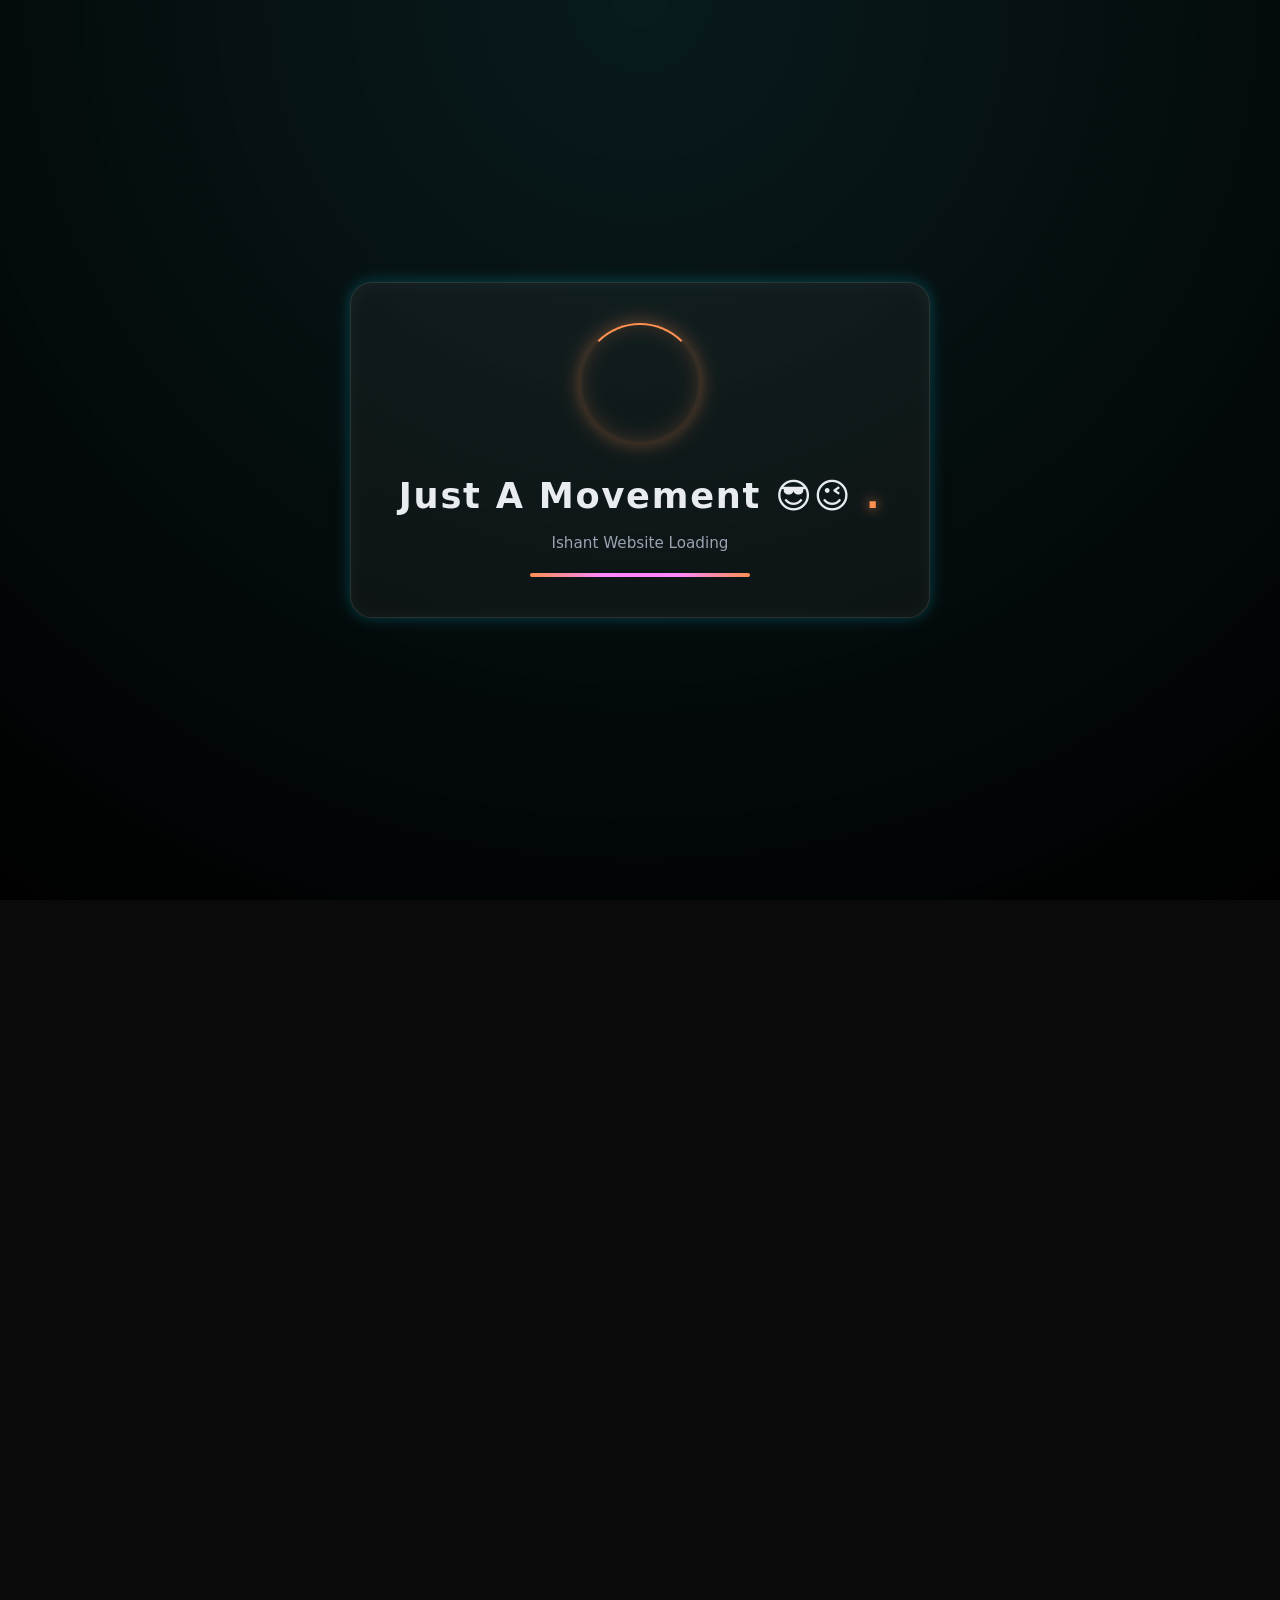
==== index.html @ 1fc97f9f "resume update" ====
<!doctype html>
<html lang="en">

<head>
  <link rel="preload" href="IMG_20250906_203716.webp" as="image">
  <link rel="preconnect" href="https://fonts.googleapis.com">
  <link rel="preconnect" href="https://cdnjs.cloudflare.com">
  <meta name="description"
    content="Ishant Kohli - Creative Web Developer | Portfolio Website showcasing projects, skills, and journey in modern web development.">
  <meta charset="utf-8" />
  <meta name="viewport" content="width=device-width, initial-scale=1" />
  <title>Ishant Website</title>
  <link rel="preload" href="style2.css" as="style">
  <link rel="stylesheet" href="style2.css" />
  <link rel="stylesheet" href="https://cdnjs.cloudflare.com/ajax/libs/font-awesome/6.5.0/css/all.min.css">
  <link rel="prefetch" href="Projects/projectpage.html">
</head>

<body class="loading">
  <!-- LOADER OVERLAY -->
  <div id="page-loader">
    <div id="loader">
      <div class="neon-ring"></div>
      <h1 class="logo"> Just A Movement 😎😉 <span>.</span>
      </h1>
      <p class="status">Ishant Website Loading</p>

      <div class="progress-bar">
        <span></span>
      </div>
    </div>
  </div>

  <header class="site-header">
    <div class="container header-inner">
      <a href="index.html" class="brand">Ishant Kohli</a>

      <div class="header-right">
        <nav class="nav" id="primaryNav">
          <a href="#home" class="active">Home</a>
          <a href="About/about.html">About</a>
          <a href="404 Page/404 Codes/index.html">Skills</a>
          <a href="Projects/projectpage.html">Projects</a>
          <a href="Timeline/timeline.html">Journey</a>
          <a href="Contact/contact.html">Contact</a>
        </nav>

        <div class="nav-divider"></div>

        <button class="theme-toggle" id="themeToggle" aria-label="Toggle dark mode">
          <span class="theme-icon">🌙</span>
        </button>
        <button class="menu-toggle" aria-controls="primaryNav" aria-expanded="false">
          <span>Menu</span>
        </button>
      </div>
    </div>
  </header>
  <main id="home">
    <!-- Meri Photo -->
    <section class="hero container">
      <div class="hero-grid">
        <div class="hero-left reveal">
          <h1>Hi, I'm <span class="accent">Ishant Kohli</span></h1>
          <p class="roles">Web Developer | Programmer | BCA(H) Student</p>
          <!--Button Color with neon effects-->
          <div class="cta-row">
            <a href="Projects/projectpage.html" class="btn neon neon-pink">View Projects</a>
            <a href="Ishant Kohli ResumeCV.pdf" class="btn neon neon-pink">My Resume</a>
            <a href="https://www.linkedin.com/in/ishant-kohli-292485381/" class="btn outline">Linkedin</a>
          </div>
        </div>
        <!-- My Pic-->
        <div class="hero-right reveal">
          <img src="ishu.png" width="600" height="700" loading="eager" decoding="async" alt="Portrait of Ishant Kohli">
        </div>
      </div>
    </section>
    <!-- About -->
    <section id="about" class="section container reveal">
      <h2>About Me</h2>
      <p>
        Hi, My Name is Ishant Kohli im A creative web developer who designs with
        rhythm and codes with intention focused on performance,
        accessibility, and modern aesthetics. I am currently pursuing BCA(H) from Trinity Institute of Professional
        Studies, Delhi.
        I love to create beautiful, functional, and user-friendly websites Using HTML, CSS, JavaScript, and AI.
      </p>
    </section>
    <!-- Fav Songs Section -->
    <section id="music" class="container music-wrap">
      <h3 class="music-title">My Favorite songs</h3>

      <!-- scrollable wrapper -->
      <div class="music-scroll">
        <div class="music-card">
          <iframe style="border-radius:12px"
            src="https://open.spotify.com/embed/track/6rppebTokeunPoM3bSz19c?utm_source=generator&theme=0" width="100%"
            height="152" frameborder="0"
            allow="autoplay; clipboard-write; encrypted-media; fullscreen; picture-in-picture" loading="lazy"
            title="Spotify: VOCA NA MIRA">
          </iframe>
        </div>

        <div class="music-card">
          <iframe style="border-radius:12px"
            src="https://open.spotify.com/embed/track/37CaSYZIi8GMTtkvfP2nut?utm_source=generator&theme=0" width="100%"
            height="152" frameborder="0"
            allow="autoplay; clipboard-write; encrypted-media; fullscreen; picture-in-picture" loading="lazy"
            title="Spotify: Sao Paulo(feat. Anitta)">
          </iframe>
        </div>

        <div class="music-card">
          <iframe style="border-radius:12px"
            src="https://open.spotify.com/embed/track/4nFYEl5adm08DcnNala2fc?utm_source=generator&theme=0" width="100%"
            height="152" frameborder="0"
            allow="autoplay; clipboard-write; encrypted-media; fullscreen; picture-in-picture" loading="lazy"
            title="Spotify: TE CONOCI">
          </iframe>
        </div>

        <div class="music-card">
          <iframe style="border-radius:12px"
            src="https://open.spotify.com/embed/track/0orvncykYQy4mPnIAdhhKM?utm_source=generator&theme=0" width="100%"
            height="152" frameborder="0"
            allow="autoplay; clipboard-write; encrypted-media; fullscreen; picture-in-picture" loading="lazy"
            title="Spotify: La Curiosidad">
          </iframe>
        </div>
      </div>
    </section>

    <section id="projects" class="section container">
      <h2 class="reveal">Main Links</h2>

      <div class="cards">
        <article class="card reveal">
          <h3>Projects Page</h3>
          <p>A personal website to showcase skills and projects.</p>
          <a class="btn neon neon-green small" href="Projects/projectpage.html">Open</a>
        </article>

        <article class="card reveal">
          <h3>My Social Media Platform</h3>
          <p>A collection of all my social media profiles.</p>
          <a class="btn neon neon-blue small" href="Media/media.html">Open</a>
        </article>
      </div>
    </section>
    <form id="contactForm" action="https://api.web3forms.com/submit" method="POST">

      <input type="hidden" name="access_key" value="ae3db375-a739-4ac1-a28b-db45849765ae">

      <input type="checkbox" name="botcheck" class="hidden" style="display: none;">

      <div class="grid">
        <label>
          <span>Your Name</span>
          <input type="text" name="name" required>
        </label>
        <label>
          <span>Your Email</span>
          <input type="email" name="email" required>
        </label>
        <label>
          <span>Phone Number</span>
          <input type="tel" name="phone" required>
        </label>
      </div>
      <label class="block">
        <span>Your Message</span>
        <textarea name="message" required></textarea>
      </label>
      <button type="submit" class="btn neon neon-green">Send</button>
    </form>
    <div class="contact-quick-wrap reveal">
      <p class="contact-quick-text" style="text-align: center;">
        <strong>Press This Button To Simply Contact Me On WhatsApp Or just Mail Me.</strong>
      </p>
      <div style="text-align: center;">
        <a href="Contact/contact.html" class="btn neon neon-green contact-quick-btn">
          Open Contact Page
        </a>
      </div>
    </div>
  </main>
  <footer class="site-footer">
    <div class="container footer-inner">
      <small>© 2025 Ishant Kohli</small> <br>
    </div>
  </footer>
  <script defer src="script2.js"></script>
  <button class="scroll-top" id="scrollTopBtn" aria-label="Scroll to top">↑</button>
</body>

</html>
---- style2.css ----
/* container that scrolls only the songs */
.music-scroll {
  max-height: 420px;      
  overflow-y: auto;       
  padding-right: 4px;     
}


.music-card {
  margin-bottom: 12px;
}

.music-scroll::-webkit-scrollbar {
  width: 6px;
}
.music-scroll::-webkit-scrollbar-track {
  background: var(--card);
}
.music-scroll::-webkit-scrollbar-thumb {
  background: var(--muted);
  border-radius: 3px;
}
.music-scroll::-webkit-scrollbar-thumb:hover {
  background: var(--text);
}

:root.light-theme{
  --bg:#757575;
  --panel:#757575;
  --text:#121316;
  --muted:#3d434d;
  --card:#757575;
  --border:rgba(0,0,0,.15);
  --glass-bg: linear-gradient(135deg, rgba(255, 255, 255, 0.6), rgba(255, 255, 255, 0.2));
  --glass-border: rgba(255, 255, 255, 0.5);
  --glass-shadow: rgba(0, 0, 0, 0.08);
}


:root{
  --bg:#0a0a0a;        
  --panel:#121316;    
  --text:#e8ecf1;
  --muted:#9aa3b2;
  --accent:#ff6b6b;    
  --card:#16181d;
  --border:rgba(255,255,255,.08);
  --glass-bg: linear-gradient(135deg, rgba(255, 255, 255, 0.15), rgba(255, 255, 255, 0.02));
  --glass-border: rgba(255, 255, 255, 0.15);
  --glass-shadow: rgba(0, 0, 0, 0.3);

  --neon-pink:#ff3cac;
  --neon-green:#39ff14;
  --neon-blue:#00e7ff;

  --container:1100px;
}

*{box-sizing:border-box}
body{
  margin:0;
  min-height:100vh;
  background:var(--bg);       /* keep your site bg variable */
  color:var(--text);
  font-family:Inter,system-ui,Segoe UI,Roboto,Arial,sans-serif;
  line-height:1.55;
}

img{max-width:100%; display:block}
.container {
  max-width: 100% !important;
  margin-inline: auto;
  padding-inline: clamp(16px,3vw,32px)
}
.section{padding-block:64px}
h1,h2,h3{margin:0 0 10px}
p{margin:0 0 14px; color:var(--muted)}

.site-header{
  position:sticky; top:20px; z-index:20;
  width: max-content;
  max-width: calc(100% - 32px);
  margin: 20px auto;
  border-radius: 50px;
  background: var(--glass-bg);
  backdrop-filter: blur(20px) saturate(200%);
  -webkit-backdrop-filter: blur(20px) saturate(200%);
  border: 1px solid var(--glass-border);
  box-shadow: 0 8px 32px var(--glass-shadow), inset 0 1px 2px rgba(255, 255, 255, 0.1);
  transition: background 0.3s ease, border 0.3s ease, box-shadow 0.3s ease;
}

.header-inner{height:60px; display:flex; align-items:center; justify-content:space-between; gap: 32px; padding: 0 16px;}
.brand{font-weight:800; color:var(--text); text-decoration:none; margin-left: 8px;}
.nav {display:flex; gap:12px; align-items:center}
.nav a{color:var(--text); text-decoration:none; opacity:.8; font-weight: 500; font-size: 0.95rem; transition: all 0.2s; padding: 8px 16px; border-radius: 50px;}
.nav a:hover{opacity:1; background: rgba(255,255,255,0.05);}
.nav a.active {
  background: var(--glass-bg);
  box-shadow: 0 4px 12px var(--glass-shadow), inset 0 1px 1px rgba(255,255,255,0.1);
  border: 1px solid var(--glass-border);
  opacity: 1;
  font-weight: 600;
}

.nav-divider {
  width: 1px;
  height: 24px;
  background: var(--glass-border);
  margin: 0 4px;
}

.header-right {
  display: flex;
  align-items: center;
  gap: 16px;
}

.menu-toggle{display:none}
@media (max-width:900px){
  .menu-toggle{display:inline-flex; align-items:center; gap:8px}
  .nav{position:absolute; right:16px; top:64px; background:var(--panel);
    border:1px solid var(--border); border-radius:12px; padding:12px;
    display:flex; flex-direction:column; gap:10px; min-width:180px}
  .nav[hidden]{display:none}
}

.hero{padding-block:40px}
.hero-grid{
  display:grid; gap:clamp(20px,4vw,48px);
  grid-template-columns: 1.2fr 1fr; align-items:center;
}
.hero-left h1{font-size:clamp(26px,5vw,54px); line-height:1.05}
.accent{color:var(--accent)}
.roles{color:#ff7a59}
.cta-row{display:flex; gap:12px; flex-wrap:wrap}
.hero-right{
  border-radius:14px; overflow:hidden; background:var(--card);
  box-shadow:0 12px 30px rgba(0,0,0,.15), inset 0 1px 0 var(--glass-border);
}
.hero-right img{height:100%; width:100%; object-fit:cover}

@media (max-width:900px){
  .hero-grid{grid-template-columns:1fr}
}

.cards{
  display:grid;
  grid-template-columns: repeat(3, 1fr);
  gap:16px;
}
.card{
  background:var(--card);
  border:1px solid var(--border);
  border-radius:14px;
  padding:16px;
}
@media (max-width:900px){
  .cards{grid-template-columns:1fr}
}

.contact-form{
  background:var(--panel);
  border:1px solid var(--border);
  border-radius:14px;
  padding:16px;
}
.contact-form .grid{
  display:grid; grid-template-columns:1fr 1fr; gap:12px; margin-bottom:12px;
}
.contact-form .block{display:block; margin-bottom:12px}
label span{display:block; font-size:.9rem; color:var(--muted); margin-bottom:6px}
input, textarea{
  width:100%; color:var(--text); background:var(--bg); border:1px solid var(--border);
  border-radius:10px; padding:10px 12px; outline:none;
}
input:focus, textarea:focus{border-color:#2fc1ff; box-shadow:0 0 0 3px rgba(47,193,255,.2)}
@media (max-width:900px){
  .contact-form .grid{grid-template-columns:1fr}
}


.btn{
  display:inline-flex; align-items:center; justify-content:center;
  padding:10px 18px; border-radius:999px; font-weight:600;
  color:var(--bg); background:var(--text); text-decoration:none; border:none; cursor:pointer;
}
.btn.small{padding:8px 14px; font-weight:600}
.btn.outline{color:var(--text); background:transparent; border:1px solid var(--border)}


.neon{
  position:relative;
  display:inline-flex;
  align-items:center;
  justify-content:center;
  padding:10px 18px;
  border-radius:999px;
  font-weight:600;
  text-decoration:none;
  border:2px solid currentColor;
  background:transparent;
  color:rgb(255, 0, 0);
  transition:all .2s ease;
}

.neon:hover{
  background:currentColor;
  background-color:#000000;
  box-shadow:0 0 15px currentColor,
             0 0 15px currentColor;
}

.reveal{opacity:0; transform:translateY(14px); transition:opacity .35s ease, transform .3s ease}
.reveal.show{opacity:1; transform:translateY(0)}
.site-footer{border-top:1px solid var(--border); color:var(--muted); padding:22px 0; margin-top:32px}
.footer-inner{display:flex; justify-content:center}
.nav {
  display:flex;
  gap:24px;
  align-items:center;
}
@media (max-width:900px){
  .menu-toggle{ display:inline-flex; }
  .nav{
    position:absolute;
    right:16px;
    top:64px;
    background:var(--panel);
    border:1px solid var(--border);
    border-radius:12px;
    padding:12px;
    display:flex;
    flex-direction:column;
    gap:10px;
    min-width:180px;
  }

  .nav[hidden]{ display:none; }
}
* {
  margin: 0;
  padding: 0;
  box-sizing: border-box;
}
.theme-toggle{
  border:none;
  background:transparent;
  color:var(--text);
  cursor:pointer;
  font-size:1.1rem;
}
.theme-icon{
  display:inline-block;
  filter:drop-shadow(0 0 6px rgba(255,255,255,.4));
}
.social-floating{
  position:fixed;
  right:18px;
  bottom:90px;
  display:flex;
  flex-direction:column;
  gap:10px;
  z-index:40;
}
.social-floating a{
  width:38px;
  height:38px;
  border-radius:999px;
  display:flex;
  align-items:center;
  justify-content:center;
  font-size:.7rem;
  text-decoration:none;
  color:#0b0d10;
  background:var(--neon-blue);
  box-shadow:0 0 12px rgba(0,231,255,.7);
  transition:transform .15s ease, box-shadow .15s ease, background .15s ease;
}
.social-floating a:hover{
  transform:translateY(-2px) scale(1.03);
  background:var(--neon-pink);
  box-shadow:0 0 18px rgba(255,60,172,.9);
}
@media (max-width:700px){
  .social-floating{
    right:10px;
    bottom:80px;
  }
}

.skills-grid{
  display:flex;
  flex-wrap:wrap;
  gap:10px;
  margin-top:14px;
}
.skill-pill{
  padding:8px 14px;
  border-radius:999px;
  border:1px solid var(--border);
  background:linear-gradient(120deg, rgba(0,0,0,.2), rgba(255,255,255,.02));
  color:var(--text);
  font-size:.85rem;
  letter-spacing:.02em;
}

.timeline{
  position:relative;
  margin-top:24px;
  padding-left:24px;
}
.timeline::before{
  content:"";
  position:absolute;
  left:10px;
  top:0;
  bottom:0;
  width:2px;
  background:linear-gradient(to bottom, var(--neon-blue), var(--neon-pink));
  opacity:.5;
}
.timeline-item{
  position:relative;
  padding-bottom:20px;
}
.timeline-dot{
  position:absolute;
  left:-2px;
  top:4px;
  width:14px;
  height:14px;
  border-radius:50%;
  background:var(--neon-blue);
  box-shadow:0 0 10px var(--neon-blue);
}
.timeline-content{
  padding:6px 10px 0 18px;
}
.timeline-content h3{
  margin-bottom:4px;
}

.scroll-top{
  position:fixed;
  right:20px;
  bottom:20px;
  width:40px;
  height:40px;
  border-radius:999px;
  border:none;
  cursor:pointer;
  background:var(--neon-green);
  color:#000;
  font-size:1.2rem;
  display:none;
  align-items:center;
  justify-content:center;
  box-shadow:0 0 14px rgba(57,255,20,.7);
  z-index:50;
}
.scroll-top.show{
  display:flex;
}

/* ================= LOADER OVERLAY ================= */

#page-loader{
  backdrop-filter: none;
  -webkit-backdrop-filter: none;
  position: fixed;
  inset: 0;
  z-index: 9999;
  background: radial-gradient(circle at top, #0b0f1a, #05070d);
  display: flex;
  align-items: center;
  justify-content: center;
}

body.loading{
  overflow: hidden;
}

/* Loader UI */
#loader{
  text-align: center;
}

.neon-ring{
  width:120px;
  height:120px;
  border-radius:50%;
  border:2px solid rgba(0,231,255,.15);
  border-top-color:#00e7ff;
  box-shadow:
    0 0 20px rgba(0,231,255,.4),
    inset 0 0 20px rgba(0,231,255,.2);
  animation: spin 1.2s linear infinite;
  margin:0 auto 26px;
}

@keyframes spin{
  to{ transform: rotate(360deg); }
}

.logo{
  font-size:2.2rem;
  font-weight:700;
  letter-spacing:.05em;
  margin-bottom:8px;
}

.logo span{
  color:#00e7ff;
  text-shadow:0 0 12px rgba(0,231,255,.9);
}

.status{
  font-size:.95rem;
  color:#9aa3b2;
  margin-bottom:18px;
}

.progress-bar{
  width:220px;
  height:4px;
  background:rgba(255,255,255,.08);
  border-radius:999px;
  overflow:hidden;
  margin:0 auto;
}

.progress-bar span{
  display:block;
  height:100%;
  width:0%;
  background:linear-gradient(90deg,#00e7ff,#39ff14,#00e7ff);
  box-shadow:0 0 14px rgba(0,231,255,.8);
  animation: load 4s ease forwards;
}

@keyframes load{
  to{ width:100%; }
}
/* ===== GLASSMORPHISM UPGRADE ===== */

#page-loader{
  -webkit-backdrop-filter: blur(10px) saturate(160%);
  background:
    radial-gradient(circle at top,
      rgba(0,231,255,.08),
      rgba(0,0,0,.92)
    );
}

#loader{
  padding:40px 48px;
  border-radius:22px;
  background:rgba(255,255,255,.04);
  border:1px solid rgba(255,255,255,.12);
  box-shadow:
    0 0 16px rgba(0,231,255,.25),
    inset 0 0 20px rgba(255,255,255,.05);
}
.neon-ring{
  transition: box-shadow .12s ease, transform .12s ease;
}
.progress-bar span{
  transition: box-shadow .12s ease, filter .12s ease;
}
:root{
  --neon-hue: 190;
}

.neon-ring,
.progress-bar span,
.logo span{
  filter: hue-rotate(calc(var(--neon-hue) * 1deg));
}
/* Hide site while loader is active */
body.loading main,
body.loading header,
body.loading footer {
  opacity: 0;
  pointer-events: none;
}
---- style2.css ----
/* container that scrolls only the songs */
.music-scroll {
  max-height: 420px;      
  overflow-y: auto;       
  padding-right: 4px;     
}


.music-card {
  margin-bottom: 12px;
}

.music-scroll::-webkit-scrollbar {
  width: 6px;
}
.music-scroll::-webkit-scrollbar-track {
  background: var(--card);
}
.music-scroll::-webkit-scrollbar-thumb {
  background: var(--muted);
  border-radius: 3px;
}
.music-scroll::-webkit-scrollbar-thumb:hover {
  background: var(--text);
}

:root.light-theme{
  --bg:#757575;
  --panel:#757575;
  --text:#121316;
  --muted:#3d434d;
  --card:#757575;
  --border:rgba(0,0,0,.15);
  --glass-bg: linear-gradient(135deg, rgba(255, 255, 255, 0.6), rgba(255, 255, 255, 0.2));
  --glass-border: rgba(255, 255, 255, 0.5);
  --glass-shadow: rgba(0, 0, 0, 0.08);
}


:root{
  --bg:#0a0a0a;        
  --panel:#121316;    
  --text:#e8ecf1;
  --muted:#9aa3b2;
  --accent:#ff6b6b;    
  --card:#16181d;
  --border:rgba(255,255,255,.08);
  --glass-bg: linear-gradient(135deg, rgba(255, 255, 255, 0.15), rgba(255, 255, 255, 0.02));
  --glass-border: rgba(255, 255, 255, 0.15);
  --glass-shadow: rgba(0, 0, 0, 0.3);

  --neon-pink:#ff3cac;
  --neon-green:#39ff14;
  --neon-blue:#00e7ff;

  --container:1100px;
}

*{box-sizing:border-box}
body{
  margin:0;
  min-height:100vh;
  background:var(--bg);       /* keep your site bg variable */
  color:var(--text);
  font-family:Inter,system-ui,Segoe UI,Roboto,Arial,sans-serif;
  line-height:1.55;
}

img{max-width:100%; display:block}
.container {
  max-width: 100% !important;
  margin-inline: auto;
  padding-inline: clamp(16px,3vw,32px)
}
.section{padding-block:64px}
h1,h2,h3{margin:0 0 10px}
p{margin:0 0 14px; color:var(--muted)}

.site-header{
  position:sticky; top:20px; z-index:20;
  width: max-content;
  max-width: calc(100% - 32px);
  margin: 20px auto;
  border-radius: 50px;
  background: var(--glass-bg);
  backdrop-filter: blur(20px) saturate(200%);
  -webkit-backdrop-filter: blur(20px) saturate(200%);
  border: 1px solid var(--glass-border);
  box-shadow: 0 8px 32px var(--glass-shadow), inset 0 1px 2px rgba(255, 255, 255, 0.1);
  transition: background 0.3s ease, border 0.3s ease, box-shadow 0.3s ease;
}

.header-inner{height:60px; display:flex; align-items:center; justify-content:space-between; gap: 32px; padding: 0 16px;}
.brand{font-weight:800; color:var(--text); text-decoration:none; margin-left: 8px;}
.nav {display:flex; gap:12px; align-items:center}
.nav a{color:var(--text); text-decoration:none; opacity:.8; font-weight: 500; font-size: 0.95rem; transition: all 0.2s; padding: 8px 16px; border-radius: 50px;}
.nav a:hover{opacity:1; background: rgba(255,255,255,0.05);}
.nav a.active {
  background: var(--glass-bg);
  box-shadow: 0 4px 12px var(--glass-shadow), inset 0 1px 1px rgba(255,255,255,0.1);
  border: 1px solid var(--glass-border);
  opacity: 1;
  font-weight: 600;
}

.nav-divider {
  width: 1px;
  height: 24px;
  background: var(--glass-border);
  margin: 0 4px;
}

.header-right {
  display: flex;
  align-items: center;
  gap: 16px;
}

.menu-toggle{display:none}
@media (max-width:900px){
  .menu-toggle{display:inline-flex; align-items:center; gap:8px}
  .nav{position:absolute; right:16px; top:64px; background:var(--panel);
    border:1px solid var(--border); border-radius:12px; padding:12px;
    display:flex; flex-direction:column; gap:10px; min-width:180px}
  .nav[hidden]{display:none}
}

.hero{padding-block:40px}
.hero-grid{
  display:grid; gap:clamp(20px,4vw,48px);
  grid-template-columns: 1.2fr 1fr; align-items:center;
}
.hero-left h1{font-size:clamp(26px,5vw,54px); line-height:1.05}
.accent{color:var(--accent)}
.roles{color:#ff7a59}
.cta-row{display:flex; gap:12px; flex-wrap:wrap}
.hero-right{
  border-radius:14px; overflow:hidden; background:var(--card);
  box-shadow:0 12px 30px rgba(0,0,0,.15), inset 0 1px 0 var(--glass-border);
}
.hero-right img{height:100%; width:100%; object-fit:cover}

@media (max-width:900px){
  .hero-grid{grid-template-columns:1fr}
}

.cards{
  display:grid;
  grid-template-columns: repeat(3, 1fr);
  gap:16px;
}
.card{
  background:var(--card);
  border:1px solid var(--border);
  border-radius:14px;
  padding:16px;
}
@media (max-width:900px){
  .cards{grid-template-columns:1fr}
}

.contact-form{
  background:var(--panel);
  border:1px solid var(--border);
  border-radius:14px;
  padding:16px;
}
.contact-form .grid{
  display:grid; grid-template-columns:1fr 1fr; gap:12px; margin-bottom:12px;
}
.contact-form .block{display:block; margin-bottom:12px}
label span{display:block; font-size:.9rem; color:var(--muted); margin-bottom:6px}
input, textarea{
  width:100%; color:var(--text); background:var(--bg); border:1px solid var(--border);
  border-radius:10px; padding:10px 12px; outline:none;
}
input:focus, textarea:focus{border-color:#2fc1ff; box-shadow:0 0 0 3px rgba(47,193,255,.2)}
@media (max-width:900px){
  .contact-form .grid{grid-template-columns:1fr}
}


.btn{
  display:inline-flex; align-items:center; justify-content:center;
  padding:10px 18px; border-radius:999px; font-weight:600;
  color:var(--bg); background:var(--text); text-decoration:none; border:none; cursor:pointer;
}
.btn.small{padding:8px 14px; font-weight:600}
.btn.outline{color:var(--text); background:transparent; border:1px solid var(--border)}


.neon{
  position:relative;
  display:inline-flex;
  align-items:center;
  justify-content:center;
  padding:10px 18px;
  border-radius:999px;
  font-weight:600;
  text-decoration:none;
  border:2px solid currentColor;
  background:transparent;
  color:rgb(255, 0, 0);
  transition:all .2s ease;
}

.neon:hover{
  background:currentColor;
  background-color:#000000;
  box-shadow:0 0 15px currentColor,
             0 0 15px currentColor;
}

.reveal{opacity:0; transform:translateY(14px); transition:opacity .35s ease, transform .3s ease}
.reveal.show{opacity:1; transform:translateY(0)}
.site-footer{border-top:1px solid var(--border); color:var(--muted); padding:22px 0; margin-top:32px}
.footer-inner{display:flex; justify-content:center}
.nav {
  display:flex;
  gap:24px;
  align-items:center;
}
@media (max-width:900px){
  .menu-toggle{ display:inline-flex; }
  .nav{
    position:absolute;
    right:16px;
    top:64px;
    background:var(--panel);
    border:1px solid var(--border);
    border-radius:12px;
    padding:12px;
    display:flex;
    flex-direction:column;
    gap:10px;
    min-width:180px;
  }

  .nav[hidden]{ display:none; }
}
* {
  margin: 0;
  padding: 0;
  box-sizing: border-box;
}
.theme-toggle{
  border:none;
  background:transparent;
  color:var(--text);
  cursor:pointer;
  font-size:1.1rem;
}
.theme-icon{
  display:inline-block;
  filter:drop-shadow(0 0 6px rgba(255,255,255,.4));
}
.social-floating{
  position:fixed;
  right:18px;
  bottom:90px;
  display:flex;
  flex-direction:column;
  gap:10px;
  z-index:40;
}
.social-floating a{
  width:38px;
  height:38px;
  border-radius:999px;
  display:flex;
  align-items:center;
  justify-content:center;
  font-size:.7rem;
  text-decoration:none;
  color:#0b0d10;
  background:var(--neon-blue);
  box-shadow:0 0 12px rgba(0,231,255,.7);
  transition:transform .15s ease, box-shadow .15s ease, background .15s ease;
}
.social-floating a:hover{
  transform:translateY(-2px) scale(1.03);
  background:var(--neon-pink);
  box-shadow:0 0 18px rgba(255,60,172,.9);
}
@media (max-width:700px){
  .social-floating{
    right:10px;
    bottom:80px;
  }
}

.skills-grid{
  display:flex;
  flex-wrap:wrap;
  gap:10px;
  margin-top:14px;
}
.skill-pill{
  padding:8px 14px;
  border-radius:999px;
  border:1px solid var(--border);
  background:linear-gradient(120deg, rgba(0,0,0,.2), rgba(255,255,255,.02));
  color:var(--text);
  font-size:.85rem;
  letter-spacing:.02em;
}

.timeline{
  position:relative;
  margin-top:24px;
  padding-left:24px;
}
.timeline::before{
  content:"";
  position:absolute;
  left:10px;
  top:0;
  bottom:0;
  width:2px;
  background:linear-gradient(to bottom, var(--neon-blue), var(--neon-pink));
  opacity:.5;
}
.timeline-item{
  position:relative;
  padding-bottom:20px;
}
.timeline-dot{
  position:absolute;
  left:-2px;
  top:4px;
  width:14px;
  height:14px;
  border-radius:50%;
  background:var(--neon-blue);
  box-shadow:0 0 10px var(--neon-blue);
}
.timeline-content{
  padding:6px 10px 0 18px;
}
.timeline-content h3{
  margin-bottom:4px;
}

.scroll-top{
  position:fixed;
  right:20px;
  bottom:20px;
  width:40px;
  height:40px;
  border-radius:999px;
  border:none;
  cursor:pointer;
  background:var(--neon-green);
  color:#000;
  font-size:1.2rem;
  display:none;
  align-items:center;
  justify-content:center;
  box-shadow:0 0 14px rgba(57,255,20,.7);
  z-index:50;
}
.scroll-top.show{
  display:flex;
}

/* ================= LOADER OVERLAY ================= */

#page-loader{
  backdrop-filter: none;
  -webkit-backdrop-filter: none;
  position: fixed;
  inset: 0;
  z-index: 9999;
  background: radial-gradient(circle at top, #0b0f1a, #05070d);
  display: flex;
  align-items: center;
  justify-content: center;
}

body.loading{
  overflow: hidden;
}

/* Loader UI */
#loader{
  text-align: center;
}

.neon-ring{
  width:120px;
  height:120px;
  border-radius:50%;
  border:2px solid rgba(0,231,255,.15);
  border-top-color:#00e7ff;
  box-shadow:
    0 0 20px rgba(0,231,255,.4),
    inset 0 0 20px rgba(0,231,255,.2);
  animation: spin 1.2s linear infinite;
  margin:0 auto 26px;
}

@keyframes spin{
  to{ transform: rotate(360deg); }
}

.logo{
  font-size:2.2rem;
  font-weight:700;
  letter-spacing:.05em;
  margin-bottom:8px;
}

.logo span{
  color:#00e7ff;
  text-shadow:0 0 12px rgba(0,231,255,.9);
}

.status{
  font-size:.95rem;
  color:#9aa3b2;
  margin-bottom:18px;
}

.progress-bar{
  width:220px;
  height:4px;
  background:rgba(255,255,255,.08);
  border-radius:999px;
  overflow:hidden;
  margin:0 auto;
}

.progress-bar span{
  display:block;
  height:100%;
  width:0%;
  background:linear-gradient(90deg,#00e7ff,#39ff14,#00e7ff);
  box-shadow:0 0 14px rgba(0,231,255,.8);
  animation: load 4s ease forwards;
}

@keyframes load{
  to{ width:100%; }
}
/* ===== GLASSMORPHISM UPGRADE ===== */

#page-loader{
  -webkit-backdrop-filter: blur(10px) saturate(160%);
  background:
    radial-gradient(circle at top,
      rgba(0,231,255,.08),
      rgba(0,0,0,.92)
    );
}

#loader{
  padding:40px 48px;
  border-radius:22px;
  background:rgba(255,255,255,.04);
  border:1px solid rgba(255,255,255,.12);
  box-shadow:
    0 0 16px rgba(0,231,255,.25),
    inset 0 0 20px rgba(255,255,255,.05);
}
.neon-ring{
  transition: box-shadow .12s ease, transform .12s ease;
}
.progress-bar span{
  transition: box-shadow .12s ease, filter .12s ease;
}
:root{
  --neon-hue: 190;
}

.neon-ring,
.progress-bar span,
.logo span{
  filter: hue-rotate(calc(var(--neon-hue) * 1deg));
}
/* Hide site while loader is active */
body.loading main,
body.loading header,
body.loading footer {
  opacity: 0;
  pointer-events: none;
}
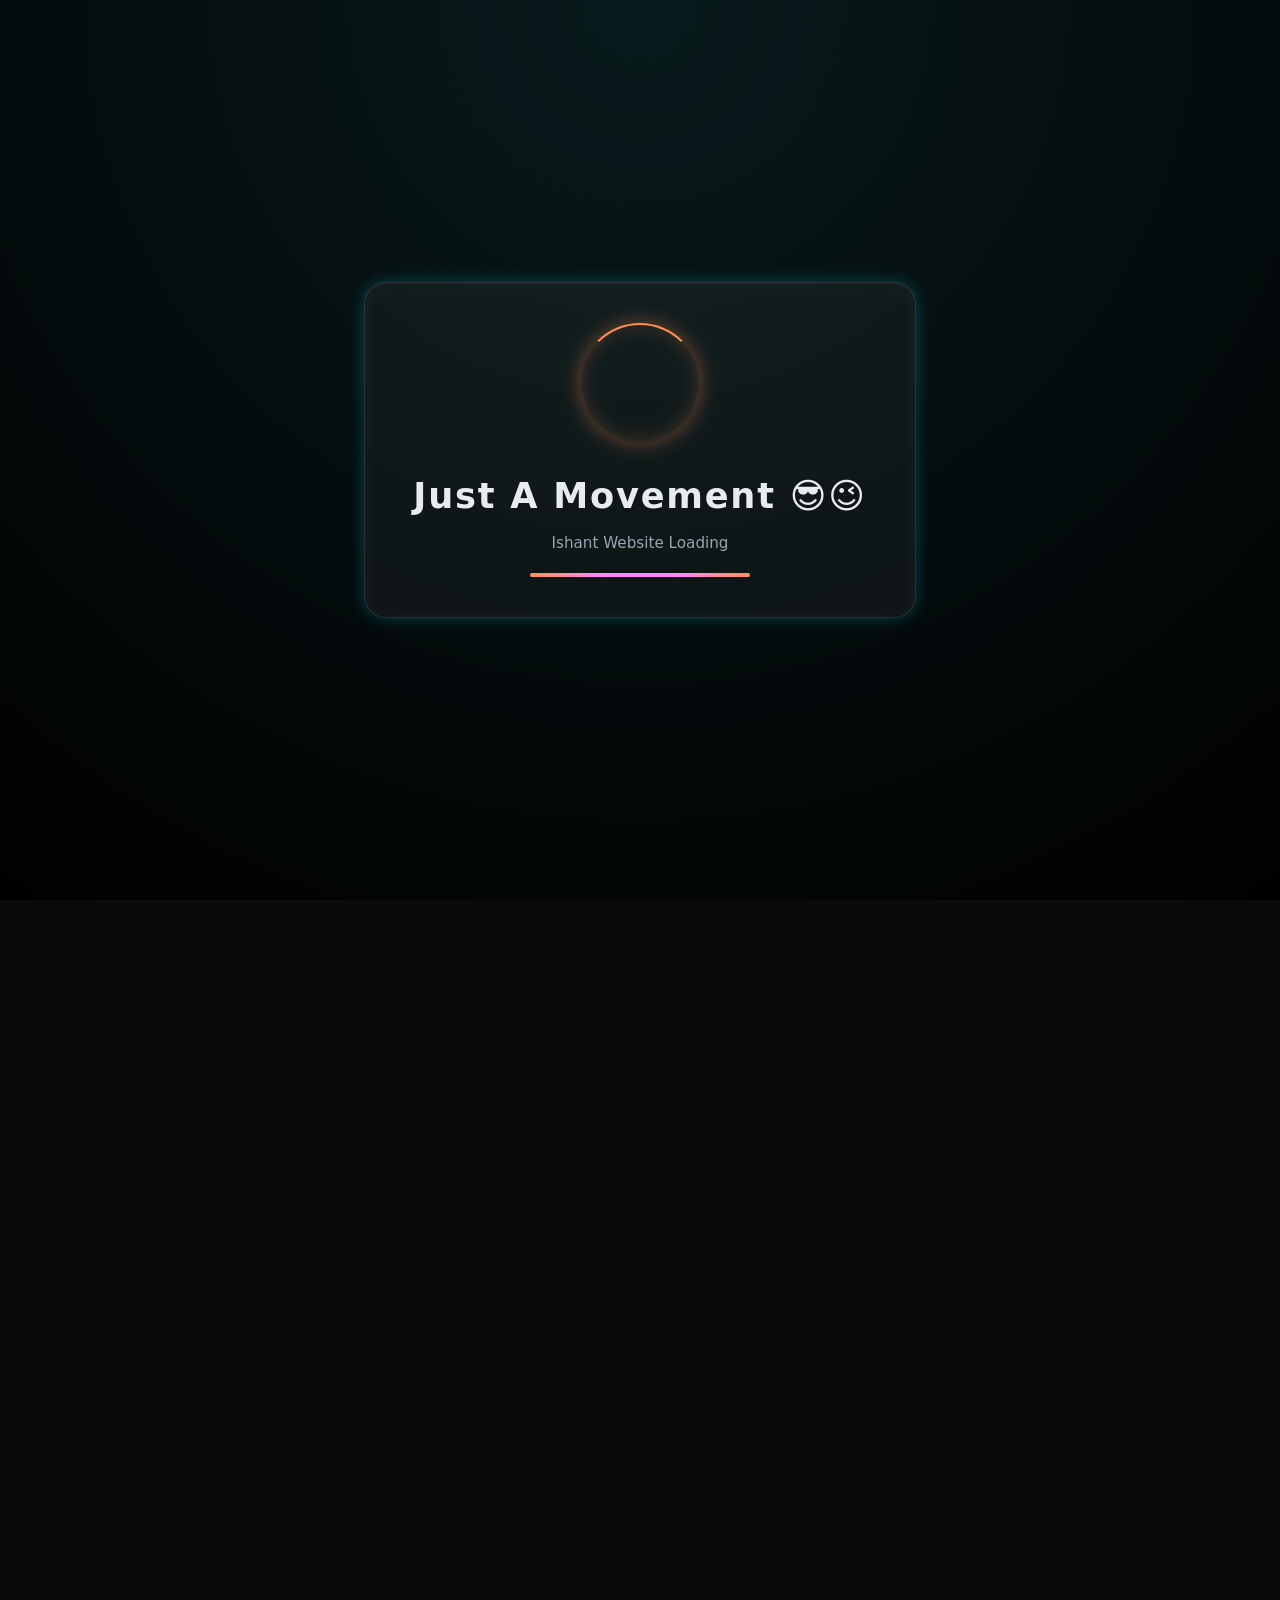
==== commit 49723fea: "." ====
--- a/index.html
+++ b/index.html
@@ -21,7 +21,7 @@
   <div id="page-loader">
     <div id="loader">
       <div class="neon-ring"></div>
-      <h1 class="logo"> Just A Movement 😎😉 <span>.</span>
+      <h1 class="logo"> Just A Movement 😎😉 <span></span>
       </h1>
       <p class="status">Ishant Website Loading</p>
 
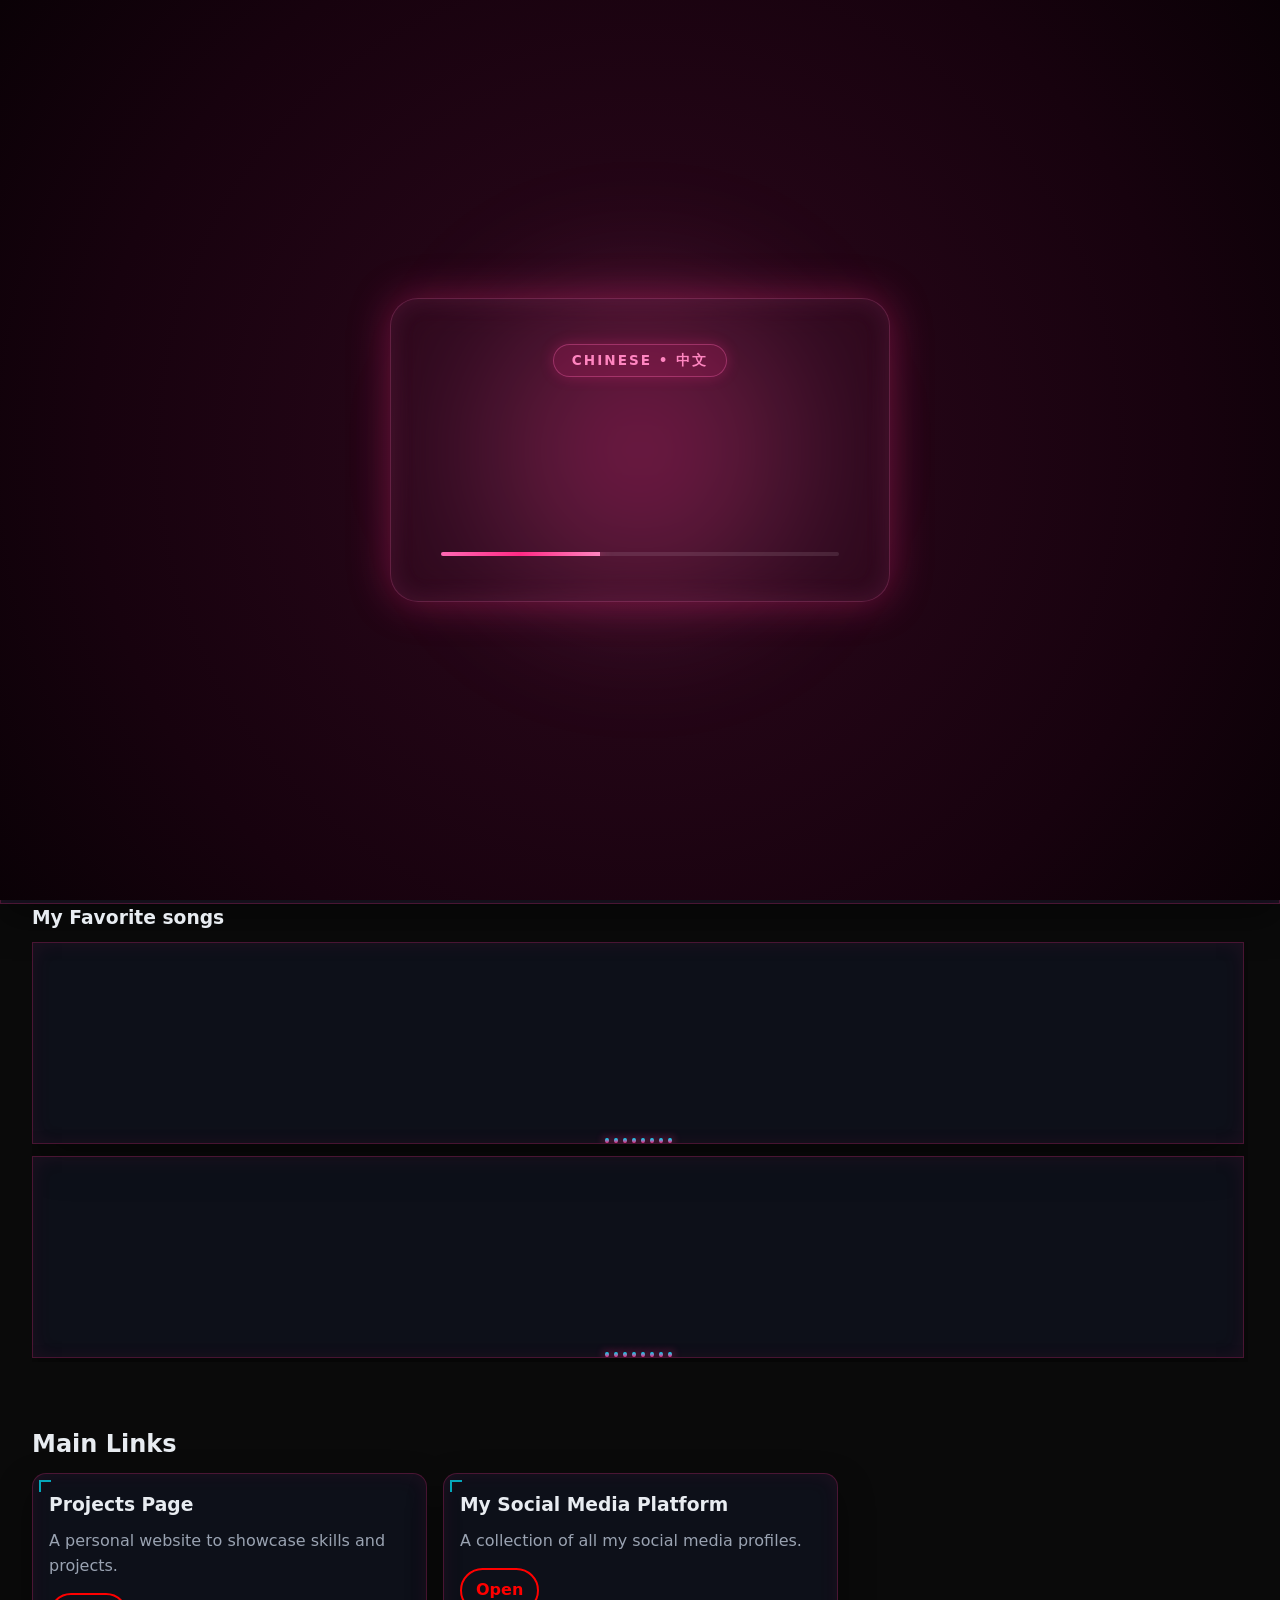
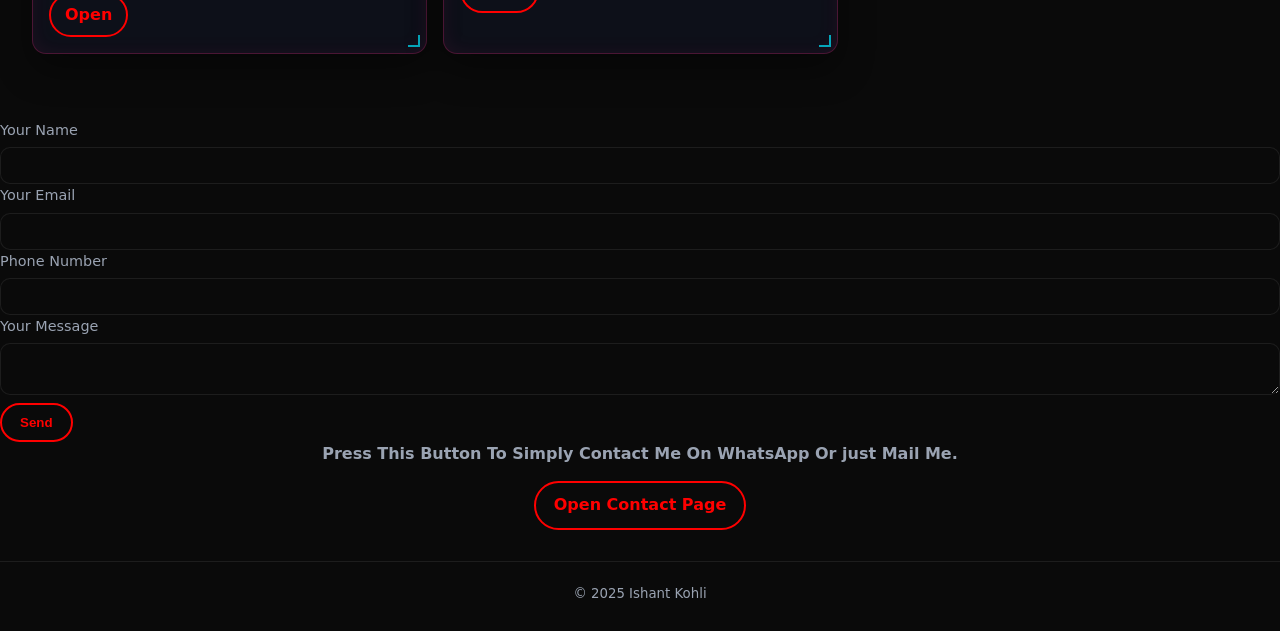
==== commit 4c7df80c: "full site got revamp" ====
--- a/index.html
+++ b/index.html
@@ -14,35 +14,42 @@
   <link rel="stylesheet" href="style2.css" />
   <link rel="stylesheet" href="https://cdnjs.cloudflare.com/ajax/libs/font-awesome/6.5.0/css/all.min.css">
   <link rel="prefetch" href="Projects/projectpage.html">
+  <!-- THREE.JS FOR 3D WEBGL GRAPHICS -->
+  <script src="https://cdnjs.cloudflare.com/ajax/libs/three.js/r128/three.min.js"></script>
 </head>
 
-<body class="loading">
-  <!-- LOADER OVERLAY -->
-  <div id="page-loader">
-    <div id="loader">
-      <div class="neon-ring"></div>
-      <h1 class="logo"> Just A Movement 😎😉 <span></span>
-      </h1>
-      <p class="status">Ishant Website Loading</p>
-
-      <div class="progress-bar">
-        <span></span>
+<body class="welcome-active">
+
+  <!-- 3D WEBGL INTERACTIVE CANVAS BACKGROUND -->
+  <canvas id="bg3d"></canvas>
+
+  <!-- PINK MULTILINGUAL WELCOME SCREEN -->
+  <div id="welcome-screen">
+    <div class="welcome-card">
+      <span class="welcome-badge" id="welcome-lang-badge">English</span>
+      <div class="welcome-text-container">
+        <h1 class="welcome-word" id="welcome-word">Welcome</h1>
+        <p class="welcome-subtext" id="welcome-subtext">Ishant Kohli Site</p>
+      </div>
+      <div class="welcome-progress-bar">
+        <div class="welcome-progress-fill" id="welcome-progress"></div>
       </div>
     </div>
   </div>
 
   <header class="site-header">
     <div class="container header-inner">
-      <a href="index.html" class="brand">Ishant Kohli</a>
+      <a href="index.html" class="brand"><span class="brand-3d">Ishant Kohli</span></a>
 
       <div class="header-right">
         <nav class="nav" id="primaryNav">
-          <a href="#home" class="active">Home</a>
-          <a href="About/about.html">About</a>
-          <a href="404 Page/404 Codes/index.html">Skills</a>
-          <a href="Projects/projectpage.html">Projects</a>
-          <a href="Timeline/timeline.html">Journey</a>
-          <a href="Contact/contact.html">Contact</a>
+          <a href="#home" class="active"><span>Home</span></a>
+          <a href="About/about.html"><span>About</span></a>
+          <a href="404 Page/404 Codes/index.html"><span>Skills</span></a>
+          <a href="Projects/projectpage.html"><span>Projects</span></a>
+          <a href="Timeline/timeline.html"><span>Journey</span></a>
+          <a href="Media/media.html"><span>Media</span></a>
+          <a href="Contact/contact.html"><span>Contact</span></a>
         </nav>
 
         <div class="nav-divider"></div>
@@ -60,24 +67,34 @@
     <!-- Meri Photo -->
     <section class="hero container">
       <div class="hero-grid">
-        <div class="hero-left reveal">
-          <h1>Hi, I'm <span class="accent">Ishant Kohli</span></h1>
+        <div class="hero-left reveal" data-tilt>
+          <div class="cyber-badge-3d">DEVELOPER & CREATIVE</div>
+          <h1 class="title-3d">Hi, I'm <span class="accent">Ishant Kohli</span></h1>
           <p class="roles">Web Developer | Programmer | BCA(H) Student</p>
           <!--Button Color with neon effects-->
           <div class="cta-row">
-            <a href="Projects/projectpage.html" class="btn neon neon-pink">View Projects</a>
-            <a href="Ishant Kohli ResumeCV.pdf" class="btn neon neon-pink">My Resume</a>
-            <a href="https://www.linkedin.com/in/ishant-kohli-292485381/" class="btn outline">Linkedin</a>
+            <a href="Projects/projectpage.html" class="btn neon neon-pink btn-3d"><img src="https://cdn-icons-png.flaticon.com/512/1087/1087815.png" class="social-img-icon" alt="Projects"> View Projects</a>
+            <a href="Ishant Kohli ResumeCV.pdf" class="btn neon neon-pink btn-3d"><img src="https://cdn-icons-png.flaticon.com/512/909/909254.png" class="social-img-icon" alt="Resume"> My Resume</a>
+            <a href="https://www.linkedin.com/in/ishant-kohli-292485381/" class="btn outline btn-3d"><img src="https://cdn.jsdelivr.net/gh/devicons/devicon/icons/linkedin/linkedin-original.svg" class="social-img-icon" alt="LinkedIn"> LinkedIn</a>
           </div>
         </div>
         <!-- My Pic-->
         <div class="hero-right reveal">
-          <img src="ishu.png" width="600" height="700" loading="eager" decoding="async" alt="Portrait of Ishant Kohli">
+          <div class="hero-3d-wrapper" data-tilt>
+            <div class="holo-ring holo-ring-1"></div>
+            <div class="holo-ring holo-ring-2"></div>
+            <div class="holo-ring holo-ring-3"></div>
+            <img src="ishu.png" width="600" height="700" loading="eager" decoding="async" alt="Portrait of Ishant Kohli">
+          </div>
         </div>
       </div>
     </section>
     <!-- About -->
-    <section id="about" class="section container reveal">
+    <section id="about" class="section container reveal cyber-panel-3d" data-tilt>
+      <div class="cyber-corner tl"></div>
+      <div class="cyber-corner tr"></div>
+      <div class="cyber-corner bl"></div>
+      <div class="cyber-corner br"></div>
       <h2>About Me</h2>
       <p>
         Hi, My Name is Ishant Kohli im A creative web developer who designs with
@@ -93,40 +110,52 @@
 
       <!-- scrollable wrapper -->
       <div class="music-scroll">
-        <div class="music-card">
+        <div class="music-card cyber-panel-3d" data-tilt>
           <iframe style="border-radius:12px"
             src="https://open.spotify.com/embed/track/6rppebTokeunPoM3bSz19c?utm_source=generator&theme=0" width="100%"
             height="152" frameborder="0"
             allow="autoplay; clipboard-write; encrypted-media; fullscreen; picture-in-picture" loading="lazy"
             title="Spotify: VOCA NA MIRA">
           </iframe>
-        </div>
-
-        <div class="music-card">
+          <div class="visualizer-3d">
+            <span></span><span></span><span></span><span></span><span></span><span></span><span></span><span></span>
+          </div>
+        </div>
+
+        <div class="music-card cyber-panel-3d" data-tilt>
           <iframe style="border-radius:12px"
             src="https://open.spotify.com/embed/track/37CaSYZIi8GMTtkvfP2nut?utm_source=generator&theme=0" width="100%"
             height="152" frameborder="0"
             allow="autoplay; clipboard-write; encrypted-media; fullscreen; picture-in-picture" loading="lazy"
             title="Spotify: Sao Paulo(feat. Anitta)">
           </iframe>
-        </div>
-
-        <div class="music-card">
+          <div class="visualizer-3d">
+            <span></span><span></span><span></span><span></span><span></span><span></span><span></span><span></span>
+          </div>
+        </div>
+
+        <div class="music-card cyber-panel-3d" data-tilt>
           <iframe style="border-radius:12px"
             src="https://open.spotify.com/embed/track/4nFYEl5adm08DcnNala2fc?utm_source=generator&theme=0" width="100%"
             height="152" frameborder="0"
             allow="autoplay; clipboard-write; encrypted-media; fullscreen; picture-in-picture" loading="lazy"
             title="Spotify: TE CONOCI">
           </iframe>
-        </div>
-
-        <div class="music-card">
+          <div class="visualizer-3d">
+            <span></span><span></span><span></span><span></span><span></span><span></span><span></span><span></span>
+          </div>
+        </div>
+
+        <div class="music-card cyber-panel-3d" data-tilt>
           <iframe style="border-radius:12px"
             src="https://open.spotify.com/embed/track/0orvncykYQy4mPnIAdhhKM?utm_source=generator&theme=0" width="100%"
             height="152" frameborder="0"
             allow="autoplay; clipboard-write; encrypted-media; fullscreen; picture-in-picture" loading="lazy"
             title="Spotify: La Curiosidad">
           </iframe>
+          <div class="visualizer-3d">
+            <span></span><span></span><span></span><span></span><span></span><span></span><span></span><span></span>
+          </div>
         </div>
       </div>
     </section>
@@ -135,25 +164,27 @@
       <h2 class="reveal">Main Links</h2>
 
       <div class="cards">
-        <article class="card reveal">
+        <article class="card reveal cyber-panel-3d" data-tilt>
+          <div class="cyber-corner tl"></div>
+          <div class="cyber-corner br"></div>
           <h3>Projects Page</h3>
           <p>A personal website to showcase skills and projects.</p>
-          <a class="btn neon neon-green small" href="Projects/projectpage.html">Open</a>
+          <a class="btn neon neon-green small btn-3d" href="Projects/projectpage.html">Open</a>
         </article>
 
-        <article class="card reveal">
+        <article class="card reveal cyber-panel-3d" data-tilt>
+          <div class="cyber-corner tl"></div>
+          <div class="cyber-corner br"></div>
           <h3>My Social Media Platform</h3>
           <p>A collection of all my social media profiles.</p>
-          <a class="btn neon neon-blue small" href="Media/media.html">Open</a>
+          <a class="btn neon neon-blue small btn-3d" href="Media/media.html">Open</a>
         </article>
       </div>
     </section>
-    <form id="contactForm" action="https://api.web3forms.com/submit" method="POST">
-
+    <!--FORM -->
+    <form id="contactForm" action="https://api.web3forms.com/submit" method="POST" data-tilt>
       <input type="hidden" name="access_key" value="ae3db375-a739-4ac1-a28b-db45849765ae">
-
       <input type="checkbox" name="botcheck" class="hidden" style="display: none;">
-
       <div class="grid">
         <label>
           <span>Your Name</span>
@@ -174,7 +205,7 @@
       </label>
       <button type="submit" class="btn neon neon-green">Send</button>
     </form>
-    <div class="contact-quick-wrap reveal">
+    <div class="contact-quick-wrap reveal" data-tilt>
       <p class="contact-quick-text" style="text-align: center;">
         <strong>Press This Button To Simply Contact Me On WhatsApp Or just Mail Me.</strong>
       </p>
--- a/style2.css
+++ b/style2.css
@@ -77,10 +77,15 @@
 p{margin:0 0 14px; color:var(--muted)}
 
 .site-header{
-  position:sticky; top:20px; z-index:20;
+  position: fixed;
+  top: 16px;
+  left: 50%;
+  transform: translateX(-50%);
+  z-index: 99999;
   width: max-content;
-  max-width: calc(100% - 32px);
-  margin: 20px auto;
+  max-width: calc(100vw - 32px);
+  margin: 0;
+  box-sizing: border-box;
   border-radius: 50px;
   background: var(--glass-bg);
   backdrop-filter: blur(20px) saturate(200%);
@@ -363,124 +368,441 @@
   display:flex;
 }
 
-/* ================= LOADER OVERLAY ================= */
-
-#page-loader{
-  backdrop-filter: none;
-  -webkit-backdrop-filter: none;
+/* ================= PINK MULTILINGUAL WELCOME SCREEN ================= */
+#welcome-screen {
   position: fixed;
   inset: 0;
-  z-index: 9999;
-  background: radial-gradient(circle at top, #0b0f1a, #05070d);
+  z-index: 9999999;
+  background: radial-gradient(circle at center, #2e081d 0%, #17020e 70%, #0a0106 100%);
   display: flex;
+  flex-direction: column;
   align-items: center;
   justify-content: center;
-}
-
-body.loading{
   overflow: hidden;
-}
-
-/* Loader UI */
-#loader{
+  transition: opacity 0.8s cubic-bezier(0.16, 1, 0.3, 1), transform 0.8s cubic-bezier(0.16, 1, 0.3, 1);
+}
+
+#welcome-screen::before {
+  content: '';
+  position: absolute;
+  width: 380px;
+  height: 380px;
+  background: radial-gradient(circle, rgba(255, 42, 133, 0.35) 0%, rgba(255, 105, 180, 0.15) 50%, transparent 75%);
+  filter: blur(60px);
+  animation: pinkGlowPulse 3s ease-in-out infinite alternate;
+  pointer-events: none;
+}
+
+@keyframes pinkGlowPulse {
+  0% { transform: scale(0.85); opacity: 0.6; }
+  100% { transform: scale(1.25); opacity: 1; }
+}
+
+body.welcome-active {
+  overflow: hidden !important;
+}
+
+body.welcome-active .site-header {
+  opacity: 0 !important;
+  pointer-events: none !important;
+  visibility: hidden !important;
+}
+
+.welcome-card {
+  position: relative;
+  z-index: 2;
   text-align: center;
-}
-
-.neon-ring{
-  width:120px;
-  height:120px;
-  border-radius:50%;
-  border:2px solid rgba(0,231,255,.15);
-  border-top-color:#00e7ff;
-  box-shadow:
-    0 0 20px rgba(0,231,255,.4),
-    inset 0 0 20px rgba(0,231,255,.2);
-  animation: spin 1.2s linear infinite;
-  margin:0 auto 26px;
-}
-
-@keyframes spin{
-  to{ transform: rotate(360deg); }
-}
-
-.logo{
-  font-size:2.2rem;
-  font-weight:700;
-  letter-spacing:.05em;
-  margin-bottom:8px;
-}
-
-.logo span{
-  color:#00e7ff;
-  text-shadow:0 0 12px rgba(0,231,255,.9);
-}
-
-.status{
-  font-size:.95rem;
-  color:#9aa3b2;
-  margin-bottom:18px;
-}
-
-.progress-bar{
-  width:220px;
-  height:4px;
-  background:rgba(255,255,255,.08);
-  border-radius:999px;
-  overflow:hidden;
-  margin:0 auto;
-}
-
-.progress-bar span{
-  display:block;
-  height:100%;
-  width:0%;
-  background:linear-gradient(90deg,#00e7ff,#39ff14,#00e7ff);
-  box-shadow:0 0 14px rgba(0,231,255,.8);
-  animation: load 4s ease forwards;
-}
-
-@keyframes load{
-  to{ width:100%; }
-}
-/* ===== GLASSMORPHISM UPGRADE ===== */
-
-#page-loader{
-  -webkit-backdrop-filter: blur(10px) saturate(160%);
-  background:
-    radial-gradient(circle at top,
-      rgba(0,231,255,.08),
-      rgba(0,0,0,.92)
-    );
-}
-
-#loader{
-  padding:40px 48px;
-  border-radius:22px;
-  background:rgba(255,255,255,.04);
-  border:1px solid rgba(255,255,255,.12);
-  box-shadow:
-    0 0 16px rgba(0,231,255,.25),
-    inset 0 0 20px rgba(255,255,255,.05);
-}
-.neon-ring{
-  transition: box-shadow .12s ease, transform .12s ease;
-}
-.progress-bar span{
-  transition: box-shadow .12s ease, filter .12s ease;
-}
-:root{
-  --neon-hue: 190;
-}
-
-.neon-ring,
-.progress-bar span,
-.logo span{
-  filter: hue-rotate(calc(var(--neon-hue) * 1deg));
-}
-/* Hide site while loader is active */
-body.loading main,
-body.loading header,
-body.loading footer {
+  padding: 45px 50px;
+  border-radius: 28px;
+  background: rgba(255, 105, 180, 0.05);
+  backdrop-filter: blur(18px);
+  -webkit-backdrop-filter: blur(18px);
+  border: 1px solid rgba(255, 105, 180, 0.25);
+  box-shadow: 0 0 40px rgba(255, 42, 133, 0.35), inset 0 0 25px rgba(255, 105, 180, 0.12);
+  max-width: 90%;
+  width: 500px;
+}
+
+.welcome-badge {
+  display: inline-block;
+  font-size: 0.85rem;
+  letter-spacing: 2px;
+  text-transform: uppercase;
+  color: #ff85c0;
+  background: rgba(255, 42, 133, 0.15);
+  border: 1px solid rgba(255, 105, 180, 0.35);
+  padding: 5px 18px;
+  border-radius: 20px;
+  margin-bottom: 22px;
+  font-weight: 600;
+  box-shadow: 0 0 14px rgba(255, 42, 133, 0.25);
+}
+
+.welcome-text-container {
+  min-height: 125px;
+  display: flex;
+  flex-direction: column;
+  justify-content: center;
+  align-items: center;
+}
+
+.welcome-word {
+  font-size: 2.8rem;
+  font-weight: 800;
+  background: linear-gradient(135deg, #ffffff 0%, #ff85c0 50%, #ff2a85 100%);
+  -webkit-background-clip: text;
+  -webkit-text-fill-color: transparent;
+  text-shadow: 0 0 20px rgba(255, 42, 133, 0.5);
+  margin-bottom: 8px;
+  line-height: 1.25;
+  transition: transform 0.22s ease, opacity 0.22s ease, filter 0.22s ease;
+}
+
+.welcome-subtext {
+  font-size: 1.45rem;
+  font-weight: 600;
+  color: #ffa6d5;
+  text-shadow: 0 0 14px rgba(255, 105, 180, 0.45);
+  line-height: 1.3;
+  transition: transform 0.22s ease, opacity 0.22s ease, filter 0.22s ease;
+}
+
+.welcome-word.changing,
+.welcome-subtext.changing {
   opacity: 0;
+  transform: translateY(-8px) scale(0.95);
+  filter: blur(5px);
+}
+
+.welcome-progress-bar {
+  width: 100%;
+  height: 4px;
+  background: rgba(255, 255, 255, 0.1);
+  border-radius: 10px;
+  overflow: hidden;
+  margin-top: 28px;
+}
+
+.welcome-progress-fill {
+  height: 100%;
+  width: 0%;
+  background: linear-gradient(90deg, #ff69b4, #ff2a85, #ff85c0);
+  box-shadow: 0 0 14px #ff2a85;
+  transition: width 0.35s linear;
+}
+
+/* ================= 3D WEBGL & INTERACTIVE STYLING ================= */
+
+/* 3D Background Canvas */
+#bg3d {
+  position: fixed;
+  top: 0;
+  left: 0;
+  width: 100vw;
+  height: 100vh;
+  z-index: -1;
   pointer-events: none;
 }
+
+/* 3D Perspective Containers */
+main {
+  perspective: 1200px;
+  transform-style: preserve-3d;
+}
+
+.hero-grid,
+.cards,
+.music-scroll,
+.grid {
+  transform-style: preserve-3d;
+}
+
+/* 3D Cyber Navigation & Header */
+.brand-3d {
+  display: inline-block;
+  font-weight: 800;
+  text-shadow: 0 0 15px rgba(0, 231, 255, 0.6), 0 2px 4px rgba(0, 0, 0, 0.8);
+  transition: transform 0.3s cubic-bezier(0.175, 0.885, 0.32, 1.275);
+}
+
+.brand:hover .brand-3d {
+  transform: translateZ(20px) scale(1.08) rotateX(-5deg);
+}
+
+.nav a span {
+  display: inline-block;
+  transition: transform 0.25s ease, color 0.25s ease, text-shadow 0.25s ease;
+}
+
+.nav a:hover span {
+  transform: translateZ(14px) translateY(-2px);
+  color: #ff2a85;
+  text-shadow: 0 0 12px #ff2a85;
+}
+
+.theme-toggle {
+  transition: transform 0.5s cubic-bezier(0.34, 1.56, 0.64, 1);
+  transform-style: preserve-3d;
+}
+
+.theme-toggle:hover {
+  transform: rotateY(180deg) scale(1.15);
+}
+
+/* 3D Cyber Badge & Volumetric 3D Buttons */
+.cyber-badge-3d {
+  display: inline-block;
+  font-size: 0.75rem;
+  font-weight: 700;
+  letter-spacing: 2.5px;
+  color: #00e7ff;
+  background: rgba(0, 231, 255, 0.1);
+  border: 1px solid rgba(0, 231, 255, 0.35);
+  padding: 4px 14px;
+  border-radius: 20px;
+  margin-bottom: 14px;
+  box-shadow: 0 0 14px rgba(0, 231, 255, 0.3);
+  transform: translateZ(30px);
+}
+
+.btn-3d {
+  transform-style: preserve-3d;
+  transition: transform 0.2s cubic-bezier(0.175, 0.885, 0.32, 1.275), box-shadow 0.2s ease, background 0.2s ease !important;
+}
+
+.btn-3d:hover {
+  transform: translateZ(25px) translateY(-3px) scale(1.05) !important;
+  box-shadow: 0 10px 25px rgba(255, 42, 133, 0.5), 0 0 30px rgba(0, 231, 255, 0.4) !important;
+}
+
+.btn-3d:active {
+  transform: translateZ(10px) translateY(1px) scale(0.98) !important;
+}
+
+/* 3D Tilt Card Base & Specular Glare */
+[data-tilt] {
+  transform-style: preserve-3d;
+  will-change: transform;
+  position: relative;
+  overflow: hidden;
+  transition: transform 0.15s cubic-bezier(0.2, 0, 0.2, 1), box-shadow 0.35s ease, border-color 0.35s ease;
+}
+
+[data-tilt]::before {
+  content: '';
+  position: absolute;
+  inset: -100%;
+  background: radial-gradient(circle at var(--glow-x, 50%) var(--glow-y, 50%), rgba(255, 255, 255, 0.18) 0%, transparent 60%);
+  pointer-events: none;
+  opacity: 0;
+  transition: opacity 0.3s ease;
+  z-index: 5;
+}
+
+[data-tilt]:hover::before {
+  opacity: 1;
+}
+
+/* Cyber Panel 3D Framework */
+.cyber-panel-3d {
+  position: relative;
+  background: rgba(15, 20, 35, 0.6) !important;
+  backdrop-filter: blur(14px);
+  -webkit-backdrop-filter: blur(14px);
+  border: 1px solid rgba(255, 42, 133, 0.25) !important;
+  box-shadow: 0 15px 35px rgba(0, 0, 0, 0.4), inset 0 0 20px rgba(255, 42, 133, 0.08) !important;
+}
+
+.cyber-panel-3d:hover {
+  border-color: rgba(0, 231, 255, 0.6) !important;
+  box-shadow: 0 20px 45px rgba(0, 0, 0, 0.6), 0 0 30px rgba(0, 231, 255, 0.3), inset 0 0 25px rgba(0, 231, 255, 0.12) !important;
+}
+
+.cyber-corner {
+  position: absolute;
+  width: 12px;
+  height: 12px;
+  border-color: #00e7ff;
+  border-style: solid;
+  pointer-events: none;
+  z-index: 6;
+  opacity: 0.7;
+  transition: opacity 0.3s ease, border-color 0.3s ease;
+}
+
+.cyber-panel-3d:hover .cyber-corner {
+  opacity: 1;
+  border-color: #ff2a85;
+}
+
+.cyber-corner.tl { top: 6px; left: 6px; border-width: 2px 0 0 2px; }
+.cyber-corner.tr { top: 6px; right: 6px; border-width: 2px 2px 0 0; }
+.cyber-corner.bl { bottom: 6px; left: 6px; border-width: 0 0 2px 2px; }
+.cyber-corner.br { bottom: 6px; right: 6px; border-width: 0 2px 2px 0; }
+
+/* 3D Audio Visualizer Equalizer Bars */
+.visualizer-3d {
+  display: flex;
+  align-items: flex-end;
+  justify-content: center;
+  gap: 5px;
+  height: 26px;
+  margin-top: 14px;
+  transform: translateZ(25px);
+}
+
+.visualizer-3d span {
+  display: block;
+  width: 4px;
+  height: 20%;
+  background: linear-gradient(180deg, #00e7ff, #ff2a85);
+  border-radius: 4px;
+  box-shadow: 0 0 8px #ff2a85;
+  animation: eqBar 1.2s ease-in-out infinite alternate;
+}
+
+.visualizer-3d span:nth-child(1) { animation-delay: 0.1s; }
+.visualizer-3d span:nth-child(2) { animation-delay: 0.3s; }
+.visualizer-3d span:nth-child(3) { animation-delay: 0.5s; }
+.visualizer-3d span:nth-child(4) { animation-delay: 0.2s; }
+.visualizer-3d span:nth-child(5) { animation-delay: 0.6s; }
+.visualizer-3d span:nth-child(6) { animation-delay: 0.4s; }
+.visualizer-3d span:nth-child(7) { animation-delay: 0.7s; }
+.visualizer-3d span:nth-child(8) { animation-delay: 0.25s; }
+
+@keyframes eqBar {
+  0% { height: 15%; opacity: 0.4; }
+  100% { height: 100%; opacity: 1; filter: drop-shadow(0 0 6px #00e7ff); }
+}
+
+/* 3D Holographic Hero Portrait Wrapper */
+.hero-3d-wrapper {
+  position: relative;
+  display: inline-block;
+  border-radius: 28px;
+  padding: 12px;
+  background: rgba(255, 42, 133, 0.05);
+  border: 1px solid rgba(255, 42, 133, 0.3);
+  box-shadow: 0 15px 35px rgba(0, 0, 0, 0.5), 0 0 30px rgba(255, 42, 133, 0.25);
+  transform-style: preserve-3d;
+}
+
+.hero-3d-wrapper img {
+  border-radius: 20px;
+  transform: translateZ(30px);
+  box-shadow: 0 10px 25px rgba(0, 0, 0, 0.4);
+  transition: transform 0.3s ease;
+}
+
+.holo-ring {
+  position: absolute;
+  inset: -20px;
+  border-radius: 36px;
+  border: 2px dashed rgba(255, 42, 133, 0.45);
+  pointer-events: none;
+  transform-style: preserve-3d;
+  animation: holoRotate 14s linear infinite;
+}
+
+.holo-ring-2 {
+  inset: -35px;
+  border: 1px dotted rgba(0, 231, 255, 0.45);
+  animation: holoRotateRev 20s linear infinite;
+}
+
+.holo-ring-3 {
+  inset: -50px;
+  border: 1px dashed rgba(57, 255, 20, 0.3);
+  animation: holoRotate 26s linear infinite;
+}
+
+@keyframes holoRotate {
+  0% { transform: rotate(0deg) translateZ(10px); }
+  100% { transform: rotate(360deg) translateZ(10px); }
+}
+
+@keyframes holoRotateRev {
+  0% { transform: rotate(360deg) translateZ(5px); }
+  100% { transform: rotate(0deg) translateZ(5px); }
+}
+
+/* 3D Inner Layer Depth Offset */
+.hero-left h1 {
+  transform: translateZ(35px);
+}
+
+.hero-left p.roles {
+  transform: translateZ(25px);
+}
+
+.hero-left .cta-row {
+  transform: translateZ(40px);
+}
+
+.card h3, .music-title, #about h2 {
+  transform: translateZ(30px);
+}
+
+.card p, #about p {
+  transform: translateZ(20px);
+}
+
+.card .btn {
+  transform: translateZ(35px);
+}
+
+/* Enhanced 3D Levitating Scroll Top Button */
+.scroll-top {
+  animation: float3d 3s ease-in-out infinite alternate !important;
+  transform-style: preserve-3d;
+  box-shadow: 0 0 20px rgba(57, 255, 20, 0.8), 0 0 35px rgba(0, 231, 255, 0.5) !important;
+  transition: transform 0.3s cubic-bezier(0.175, 0.885, 0.32, 1.275) !important;
+}
+
+.scroll-top:hover {
+  transform: scale(1.25) rotate(360deg) translateZ(20px) !important;
+}
+
+@keyframes float3d {
+  0% { transform: translateY(0px) rotate(0deg); }
+  100% { transform: translateY(-10px) rotate(5deg); }
+}
+
+/* Image Icons System */
+.tech-img-icon {
+  width: 46px;
+  height: 46px;
+  object-fit: contain;
+  filter: drop-shadow(0 0 8px rgba(0, 231, 255, 0.4));
+  transition: transform 0.3s cubic-bezier(0.175, 0.885, 0.32, 1.275), filter 0.3s ease;
+  vertical-align: middle;
+}
+
+.tech-img-icon:hover {
+  transform: scale(1.3) translateZ(20px);
+  filter: drop-shadow(0 0 16px #00e7ff) drop-shadow(0 0 24px #ff2a85);
+}
+
+.social-img-icon {
+  width: 22px;
+  height: 22px;
+  object-fit: contain;
+  vertical-align: middle;
+  margin-right: 8px;
+  filter: drop-shadow(0 0 6px rgba(255, 255, 255, 0.4));
+}
+
+/* Enhanced 3D Scroll Reveal */
+.reveal {
+  opacity: 0;
+  transform: translateY(60px) rotateX(15deg) translateZ(-50px) scale(0.94);
+  transition: opacity 0.8s cubic-bezier(0.16, 1, 0.3, 1), transform 0.85s cubic-bezier(0.16, 1, 0.3, 1);
+  will-change: opacity, transform;
+}
+
+.reveal.active {
+  opacity: 1;
+  transform: translateY(0) rotateX(0deg) translateZ(0) scale(1);
+}
+
+
--- a/style2.css
+++ b/style2.css
@@ -77,10 +77,15 @@
 p{margin:0 0 14px; color:var(--muted)}
 
 .site-header{
-  position:sticky; top:20px; z-index:20;
+  position: fixed;
+  top: 16px;
+  left: 50%;
+  transform: translateX(-50%);
+  z-index: 99999;
   width: max-content;
-  max-width: calc(100% - 32px);
-  margin: 20px auto;
+  max-width: calc(100vw - 32px);
+  margin: 0;
+  box-sizing: border-box;
   border-radius: 50px;
   background: var(--glass-bg);
   backdrop-filter: blur(20px) saturate(200%);
@@ -363,124 +368,441 @@
   display:flex;
 }
 
-/* ================= LOADER OVERLAY ================= */
-
-#page-loader{
-  backdrop-filter: none;
-  -webkit-backdrop-filter: none;
+/* ================= PINK MULTILINGUAL WELCOME SCREEN ================= */
+#welcome-screen {
   position: fixed;
   inset: 0;
-  z-index: 9999;
-  background: radial-gradient(circle at top, #0b0f1a, #05070d);
+  z-index: 9999999;
+  background: radial-gradient(circle at center, #2e081d 0%, #17020e 70%, #0a0106 100%);
   display: flex;
+  flex-direction: column;
   align-items: center;
   justify-content: center;
-}
-
-body.loading{
   overflow: hidden;
-}
-
-/* Loader UI */
-#loader{
+  transition: opacity 0.8s cubic-bezier(0.16, 1, 0.3, 1), transform 0.8s cubic-bezier(0.16, 1, 0.3, 1);
+}
+
+#welcome-screen::before {
+  content: '';
+  position: absolute;
+  width: 380px;
+  height: 380px;
+  background: radial-gradient(circle, rgba(255, 42, 133, 0.35) 0%, rgba(255, 105, 180, 0.15) 50%, transparent 75%);
+  filter: blur(60px);
+  animation: pinkGlowPulse 3s ease-in-out infinite alternate;
+  pointer-events: none;
+}
+
+@keyframes pinkGlowPulse {
+  0% { transform: scale(0.85); opacity: 0.6; }
+  100% { transform: scale(1.25); opacity: 1; }
+}
+
+body.welcome-active {
+  overflow: hidden !important;
+}
+
+body.welcome-active .site-header {
+  opacity: 0 !important;
+  pointer-events: none !important;
+  visibility: hidden !important;
+}
+
+.welcome-card {
+  position: relative;
+  z-index: 2;
   text-align: center;
-}
-
-.neon-ring{
-  width:120px;
-  height:120px;
-  border-radius:50%;
-  border:2px solid rgba(0,231,255,.15);
-  border-top-color:#00e7ff;
-  box-shadow:
-    0 0 20px rgba(0,231,255,.4),
-    inset 0 0 20px rgba(0,231,255,.2);
-  animation: spin 1.2s linear infinite;
-  margin:0 auto 26px;
-}
-
-@keyframes spin{
-  to{ transform: rotate(360deg); }
-}
-
-.logo{
-  font-size:2.2rem;
-  font-weight:700;
-  letter-spacing:.05em;
-  margin-bottom:8px;
-}
-
-.logo span{
-  color:#00e7ff;
-  text-shadow:0 0 12px rgba(0,231,255,.9);
-}
-
-.status{
-  font-size:.95rem;
-  color:#9aa3b2;
-  margin-bottom:18px;
-}
-
-.progress-bar{
-  width:220px;
-  height:4px;
-  background:rgba(255,255,255,.08);
-  border-radius:999px;
-  overflow:hidden;
-  margin:0 auto;
-}
-
-.progress-bar span{
-  display:block;
-  height:100%;
-  width:0%;
-  background:linear-gradient(90deg,#00e7ff,#39ff14,#00e7ff);
-  box-shadow:0 0 14px rgba(0,231,255,.8);
-  animation: load 4s ease forwards;
-}
-
-@keyframes load{
-  to{ width:100%; }
-}
-/* ===== GLASSMORPHISM UPGRADE ===== */
-
-#page-loader{
-  -webkit-backdrop-filter: blur(10px) saturate(160%);
-  background:
-    radial-gradient(circle at top,
-      rgba(0,231,255,.08),
-      rgba(0,0,0,.92)
-    );
-}
-
-#loader{
-  padding:40px 48px;
-  border-radius:22px;
-  background:rgba(255,255,255,.04);
-  border:1px solid rgba(255,255,255,.12);
-  box-shadow:
-    0 0 16px rgba(0,231,255,.25),
-    inset 0 0 20px rgba(255,255,255,.05);
-}
-.neon-ring{
-  transition: box-shadow .12s ease, transform .12s ease;
-}
-.progress-bar span{
-  transition: box-shadow .12s ease, filter .12s ease;
-}
-:root{
-  --neon-hue: 190;
-}
-
-.neon-ring,
-.progress-bar span,
-.logo span{
-  filter: hue-rotate(calc(var(--neon-hue) * 1deg));
-}
-/* Hide site while loader is active */
-body.loading main,
-body.loading header,
-body.loading footer {
+  padding: 45px 50px;
+  border-radius: 28px;
+  background: rgba(255, 105, 180, 0.05);
+  backdrop-filter: blur(18px);
+  -webkit-backdrop-filter: blur(18px);
+  border: 1px solid rgba(255, 105, 180, 0.25);
+  box-shadow: 0 0 40px rgba(255, 42, 133, 0.35), inset 0 0 25px rgba(255, 105, 180, 0.12);
+  max-width: 90%;
+  width: 500px;
+}
+
+.welcome-badge {
+  display: inline-block;
+  font-size: 0.85rem;
+  letter-spacing: 2px;
+  text-transform: uppercase;
+  color: #ff85c0;
+  background: rgba(255, 42, 133, 0.15);
+  border: 1px solid rgba(255, 105, 180, 0.35);
+  padding: 5px 18px;
+  border-radius: 20px;
+  margin-bottom: 22px;
+  font-weight: 600;
+  box-shadow: 0 0 14px rgba(255, 42, 133, 0.25);
+}
+
+.welcome-text-container {
+  min-height: 125px;
+  display: flex;
+  flex-direction: column;
+  justify-content: center;
+  align-items: center;
+}
+
+.welcome-word {
+  font-size: 2.8rem;
+  font-weight: 800;
+  background: linear-gradient(135deg, #ffffff 0%, #ff85c0 50%, #ff2a85 100%);
+  -webkit-background-clip: text;
+  -webkit-text-fill-color: transparent;
+  text-shadow: 0 0 20px rgba(255, 42, 133, 0.5);
+  margin-bottom: 8px;
+  line-height: 1.25;
+  transition: transform 0.22s ease, opacity 0.22s ease, filter 0.22s ease;
+}
+
+.welcome-subtext {
+  font-size: 1.45rem;
+  font-weight: 600;
+  color: #ffa6d5;
+  text-shadow: 0 0 14px rgba(255, 105, 180, 0.45);
+  line-height: 1.3;
+  transition: transform 0.22s ease, opacity 0.22s ease, filter 0.22s ease;
+}
+
+.welcome-word.changing,
+.welcome-subtext.changing {
   opacity: 0;
+  transform: translateY(-8px) scale(0.95);
+  filter: blur(5px);
+}
+
+.welcome-progress-bar {
+  width: 100%;
+  height: 4px;
+  background: rgba(255, 255, 255, 0.1);
+  border-radius: 10px;
+  overflow: hidden;
+  margin-top: 28px;
+}
+
+.welcome-progress-fill {
+  height: 100%;
+  width: 0%;
+  background: linear-gradient(90deg, #ff69b4, #ff2a85, #ff85c0);
+  box-shadow: 0 0 14px #ff2a85;
+  transition: width 0.35s linear;
+}
+
+/* ================= 3D WEBGL & INTERACTIVE STYLING ================= */
+
+/* 3D Background Canvas */
+#bg3d {
+  position: fixed;
+  top: 0;
+  left: 0;
+  width: 100vw;
+  height: 100vh;
+  z-index: -1;
   pointer-events: none;
 }
+
+/* 3D Perspective Containers */
+main {
+  perspective: 1200px;
+  transform-style: preserve-3d;
+}
+
+.hero-grid,
+.cards,
+.music-scroll,
+.grid {
+  transform-style: preserve-3d;
+}
+
+/* 3D Cyber Navigation & Header */
+.brand-3d {
+  display: inline-block;
+  font-weight: 800;
+  text-shadow: 0 0 15px rgba(0, 231, 255, 0.6), 0 2px 4px rgba(0, 0, 0, 0.8);
+  transition: transform 0.3s cubic-bezier(0.175, 0.885, 0.32, 1.275);
+}
+
+.brand:hover .brand-3d {
+  transform: translateZ(20px) scale(1.08) rotateX(-5deg);
+}
+
+.nav a span {
+  display: inline-block;
+  transition: transform 0.25s ease, color 0.25s ease, text-shadow 0.25s ease;
+}
+
+.nav a:hover span {
+  transform: translateZ(14px) translateY(-2px);
+  color: #ff2a85;
+  text-shadow: 0 0 12px #ff2a85;
+}
+
+.theme-toggle {
+  transition: transform 0.5s cubic-bezier(0.34, 1.56, 0.64, 1);
+  transform-style: preserve-3d;
+}
+
+.theme-toggle:hover {
+  transform: rotateY(180deg) scale(1.15);
+}
+
+/* 3D Cyber Badge & Volumetric 3D Buttons */
+.cyber-badge-3d {
+  display: inline-block;
+  font-size: 0.75rem;
+  font-weight: 700;
+  letter-spacing: 2.5px;
+  color: #00e7ff;
+  background: rgba(0, 231, 255, 0.1);
+  border: 1px solid rgba(0, 231, 255, 0.35);
+  padding: 4px 14px;
+  border-radius: 20px;
+  margin-bottom: 14px;
+  box-shadow: 0 0 14px rgba(0, 231, 255, 0.3);
+  transform: translateZ(30px);
+}
+
+.btn-3d {
+  transform-style: preserve-3d;
+  transition: transform 0.2s cubic-bezier(0.175, 0.885, 0.32, 1.275), box-shadow 0.2s ease, background 0.2s ease !important;
+}
+
+.btn-3d:hover {
+  transform: translateZ(25px) translateY(-3px) scale(1.05) !important;
+  box-shadow: 0 10px 25px rgba(255, 42, 133, 0.5), 0 0 30px rgba(0, 231, 255, 0.4) !important;
+}
+
+.btn-3d:active {
+  transform: translateZ(10px) translateY(1px) scale(0.98) !important;
+}
+
+/* 3D Tilt Card Base & Specular Glare */
+[data-tilt] {
+  transform-style: preserve-3d;
+  will-change: transform;
+  position: relative;
+  overflow: hidden;
+  transition: transform 0.15s cubic-bezier(0.2, 0, 0.2, 1), box-shadow 0.35s ease, border-color 0.35s ease;
+}
+
+[data-tilt]::before {
+  content: '';
+  position: absolute;
+  inset: -100%;
+  background: radial-gradient(circle at var(--glow-x, 50%) var(--glow-y, 50%), rgba(255, 255, 255, 0.18) 0%, transparent 60%);
+  pointer-events: none;
+  opacity: 0;
+  transition: opacity 0.3s ease;
+  z-index: 5;
+}
+
+[data-tilt]:hover::before {
+  opacity: 1;
+}
+
+/* Cyber Panel 3D Framework */
+.cyber-panel-3d {
+  position: relative;
+  background: rgba(15, 20, 35, 0.6) !important;
+  backdrop-filter: blur(14px);
+  -webkit-backdrop-filter: blur(14px);
+  border: 1px solid rgba(255, 42, 133, 0.25) !important;
+  box-shadow: 0 15px 35px rgba(0, 0, 0, 0.4), inset 0 0 20px rgba(255, 42, 133, 0.08) !important;
+}
+
+.cyber-panel-3d:hover {
+  border-color: rgba(0, 231, 255, 0.6) !important;
+  box-shadow: 0 20px 45px rgba(0, 0, 0, 0.6), 0 0 30px rgba(0, 231, 255, 0.3), inset 0 0 25px rgba(0, 231, 255, 0.12) !important;
+}
+
+.cyber-corner {
+  position: absolute;
+  width: 12px;
+  height: 12px;
+  border-color: #00e7ff;
+  border-style: solid;
+  pointer-events: none;
+  z-index: 6;
+  opacity: 0.7;
+  transition: opacity 0.3s ease, border-color 0.3s ease;
+}
+
+.cyber-panel-3d:hover .cyber-corner {
+  opacity: 1;
+  border-color: #ff2a85;
+}
+
+.cyber-corner.tl { top: 6px; left: 6px; border-width: 2px 0 0 2px; }
+.cyber-corner.tr { top: 6px; right: 6px; border-width: 2px 2px 0 0; }
+.cyber-corner.bl { bottom: 6px; left: 6px; border-width: 0 0 2px 2px; }
+.cyber-corner.br { bottom: 6px; right: 6px; border-width: 0 2px 2px 0; }
+
+/* 3D Audio Visualizer Equalizer Bars */
+.visualizer-3d {
+  display: flex;
+  align-items: flex-end;
+  justify-content: center;
+  gap: 5px;
+  height: 26px;
+  margin-top: 14px;
+  transform: translateZ(25px);
+}
+
+.visualizer-3d span {
+  display: block;
+  width: 4px;
+  height: 20%;
+  background: linear-gradient(180deg, #00e7ff, #ff2a85);
+  border-radius: 4px;
+  box-shadow: 0 0 8px #ff2a85;
+  animation: eqBar 1.2s ease-in-out infinite alternate;
+}
+
+.visualizer-3d span:nth-child(1) { animation-delay: 0.1s; }
+.visualizer-3d span:nth-child(2) { animation-delay: 0.3s; }
+.visualizer-3d span:nth-child(3) { animation-delay: 0.5s; }
+.visualizer-3d span:nth-child(4) { animation-delay: 0.2s; }
+.visualizer-3d span:nth-child(5) { animation-delay: 0.6s; }
+.visualizer-3d span:nth-child(6) { animation-delay: 0.4s; }
+.visualizer-3d span:nth-child(7) { animation-delay: 0.7s; }
+.visualizer-3d span:nth-child(8) { animation-delay: 0.25s; }
+
+@keyframes eqBar {
+  0% { height: 15%; opacity: 0.4; }
+  100% { height: 100%; opacity: 1; filter: drop-shadow(0 0 6px #00e7ff); }
+}
+
+/* 3D Holographic Hero Portrait Wrapper */
+.hero-3d-wrapper {
+  position: relative;
+  display: inline-block;
+  border-radius: 28px;
+  padding: 12px;
+  background: rgba(255, 42, 133, 0.05);
+  border: 1px solid rgba(255, 42, 133, 0.3);
+  box-shadow: 0 15px 35px rgba(0, 0, 0, 0.5), 0 0 30px rgba(255, 42, 133, 0.25);
+  transform-style: preserve-3d;
+}
+
+.hero-3d-wrapper img {
+  border-radius: 20px;
+  transform: translateZ(30px);
+  box-shadow: 0 10px 25px rgba(0, 0, 0, 0.4);
+  transition: transform 0.3s ease;
+}
+
+.holo-ring {
+  position: absolute;
+  inset: -20px;
+  border-radius: 36px;
+  border: 2px dashed rgba(255, 42, 133, 0.45);
+  pointer-events: none;
+  transform-style: preserve-3d;
+  animation: holoRotate 14s linear infinite;
+}
+
+.holo-ring-2 {
+  inset: -35px;
+  border: 1px dotted rgba(0, 231, 255, 0.45);
+  animation: holoRotateRev 20s linear infinite;
+}
+
+.holo-ring-3 {
+  inset: -50px;
+  border: 1px dashed rgba(57, 255, 20, 0.3);
+  animation: holoRotate 26s linear infinite;
+}
+
+@keyframes holoRotate {
+  0% { transform: rotate(0deg) translateZ(10px); }
+  100% { transform: rotate(360deg) translateZ(10px); }
+}
+
+@keyframes holoRotateRev {
+  0% { transform: rotate(360deg) translateZ(5px); }
+  100% { transform: rotate(0deg) translateZ(5px); }
+}
+
+/* 3D Inner Layer Depth Offset */
+.hero-left h1 {
+  transform: translateZ(35px);
+}
+
+.hero-left p.roles {
+  transform: translateZ(25px);
+}
+
+.hero-left .cta-row {
+  transform: translateZ(40px);
+}
+
+.card h3, .music-title, #about h2 {
+  transform: translateZ(30px);
+}
+
+.card p, #about p {
+  transform: translateZ(20px);
+}
+
+.card .btn {
+  transform: translateZ(35px);
+}
+
+/* Enhanced 3D Levitating Scroll Top Button */
+.scroll-top {
+  animation: float3d 3s ease-in-out infinite alternate !important;
+  transform-style: preserve-3d;
+  box-shadow: 0 0 20px rgba(57, 255, 20, 0.8), 0 0 35px rgba(0, 231, 255, 0.5) !important;
+  transition: transform 0.3s cubic-bezier(0.175, 0.885, 0.32, 1.275) !important;
+}
+
+.scroll-top:hover {
+  transform: scale(1.25) rotate(360deg) translateZ(20px) !important;
+}
+
+@keyframes float3d {
+  0% { transform: translateY(0px) rotate(0deg); }
+  100% { transform: translateY(-10px) rotate(5deg); }
+}
+
+/* Image Icons System */
+.tech-img-icon {
+  width: 46px;
+  height: 46px;
+  object-fit: contain;
+  filter: drop-shadow(0 0 8px rgba(0, 231, 255, 0.4));
+  transition: transform 0.3s cubic-bezier(0.175, 0.885, 0.32, 1.275), filter 0.3s ease;
+  vertical-align: middle;
+}
+
+.tech-img-icon:hover {
+  transform: scale(1.3) translateZ(20px);
+  filter: drop-shadow(0 0 16px #00e7ff) drop-shadow(0 0 24px #ff2a85);
+}
+
+.social-img-icon {
+  width: 22px;
+  height: 22px;
+  object-fit: contain;
+  vertical-align: middle;
+  margin-right: 8px;
+  filter: drop-shadow(0 0 6px rgba(255, 255, 255, 0.4));
+}
+
+/* Enhanced 3D Scroll Reveal */
+.reveal {
+  opacity: 0;
+  transform: translateY(60px) rotateX(15deg) translateZ(-50px) scale(0.94);
+  transition: opacity 0.8s cubic-bezier(0.16, 1, 0.3, 1), transform 0.85s cubic-bezier(0.16, 1, 0.3, 1);
+  will-change: opacity, transform;
+}
+
+.reveal.active {
+  opacity: 1;
+  transform: translateY(0) rotateX(0deg) translateZ(0) scale(1);
+}
+
+
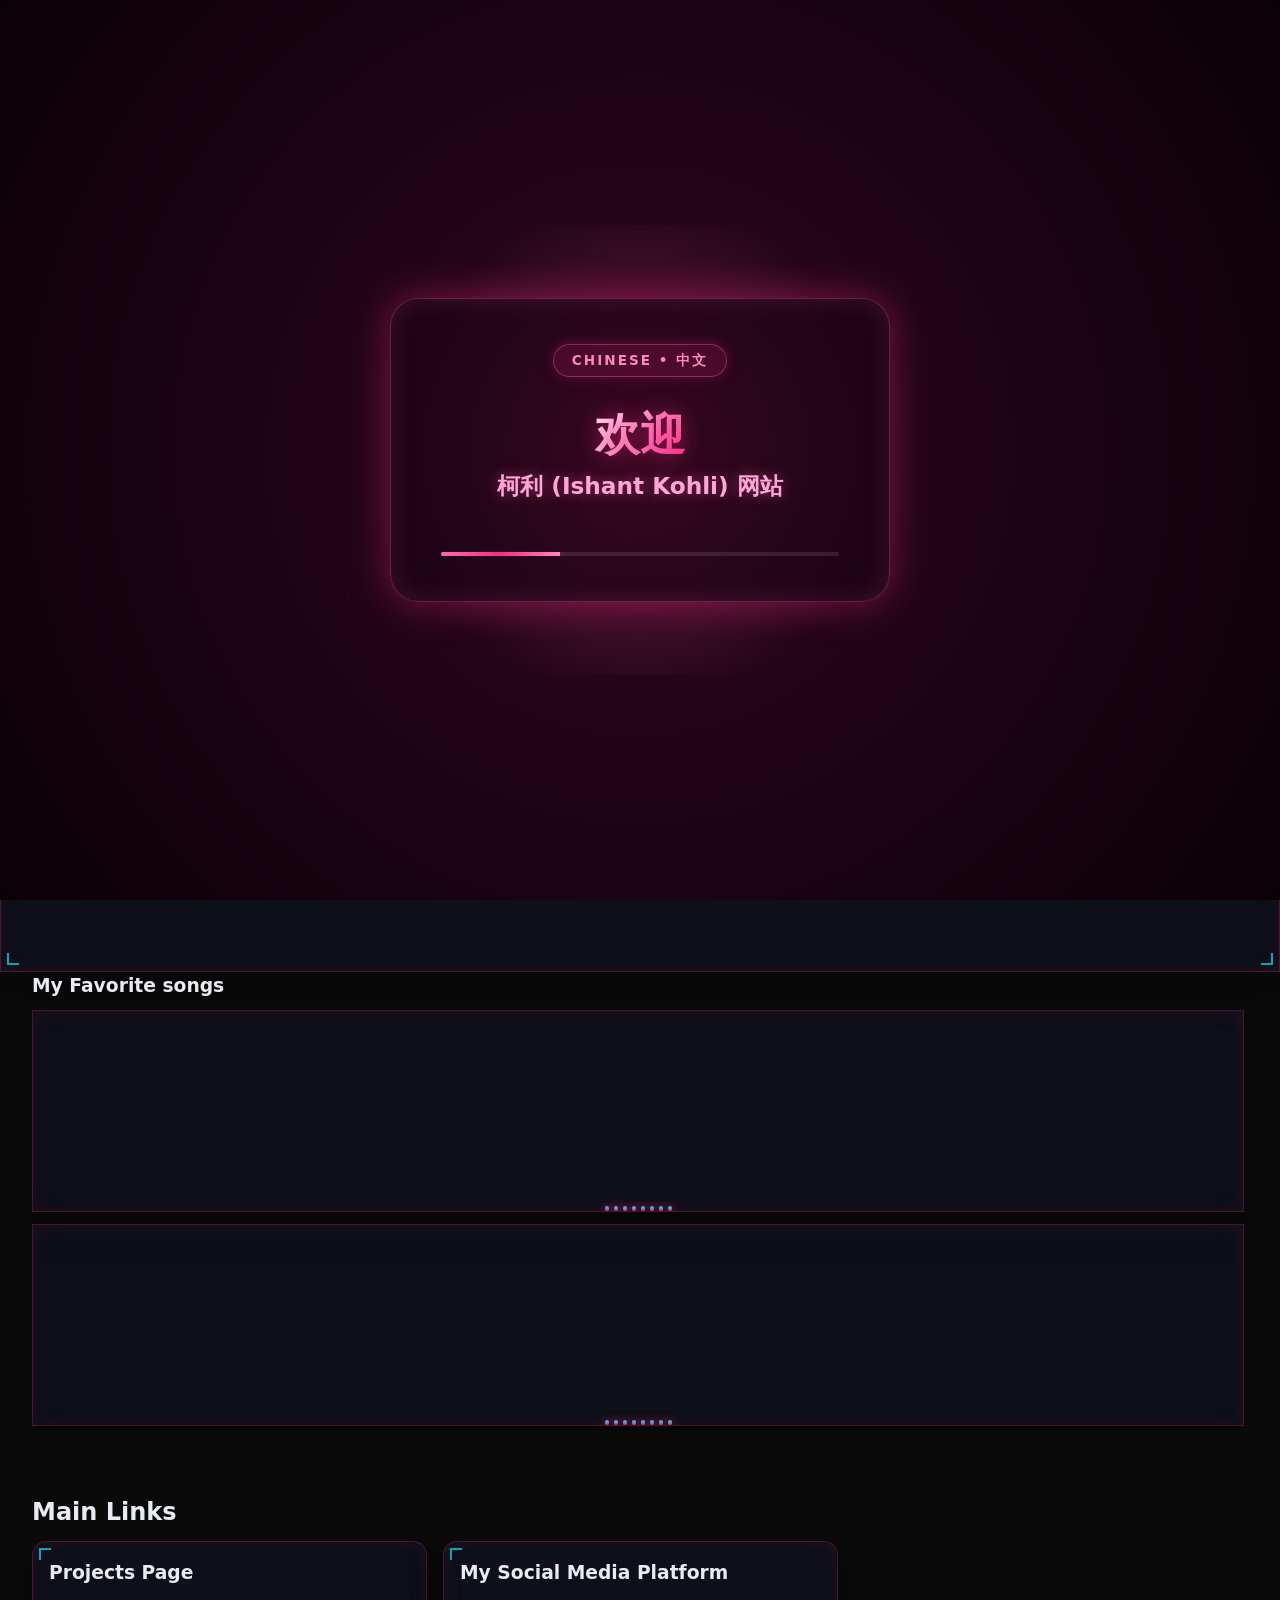
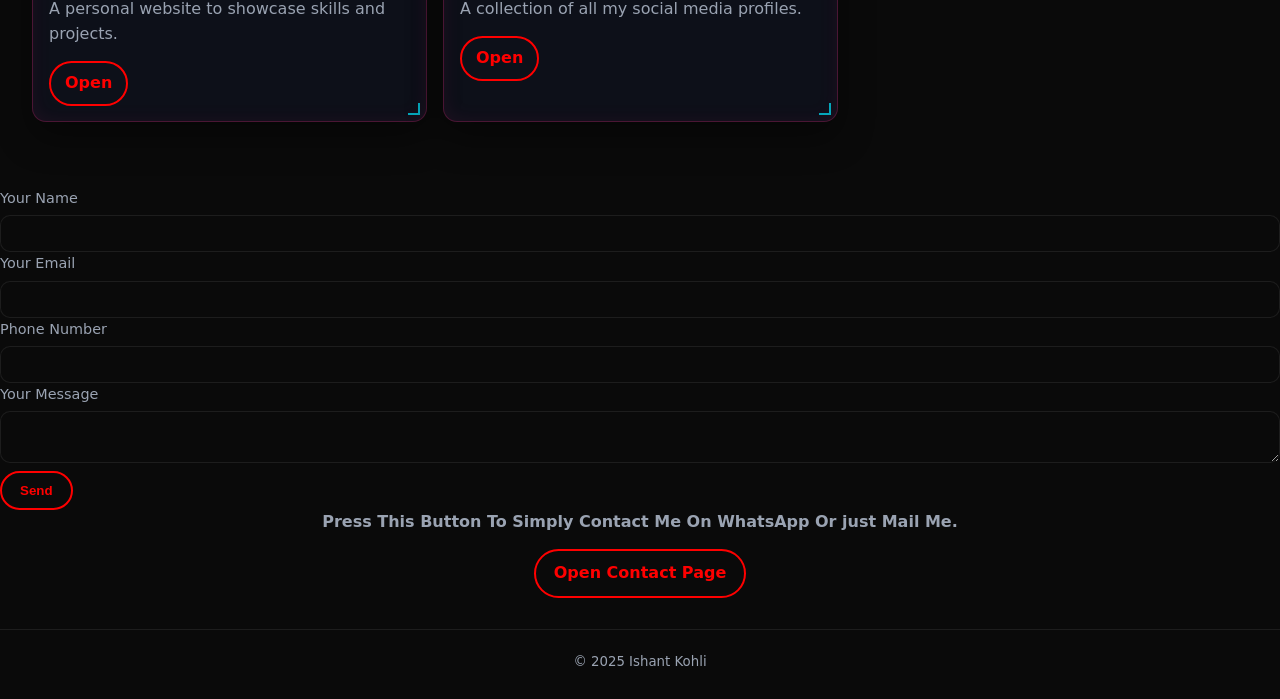
==== commit 181757a1: "bugs & glitch fixes" ====
--- a/index.html
+++ b/index.html
@@ -73,9 +73,9 @@
           <p class="roles">Web Developer | Programmer | BCA(H) Student</p>
           <!--Button Color with neon effects-->
           <div class="cta-row">
-            <a href="Projects/projectpage.html" class="btn neon neon-pink btn-3d"><img src="https://cdn-icons-png.flaticon.com/512/1087/1087815.png" class="social-img-icon" alt="Projects"> View Projects</a>
-            <a href="Ishant Kohli ResumeCV.pdf" class="btn neon neon-pink btn-3d"><img src="https://cdn-icons-png.flaticon.com/512/909/909254.png" class="social-img-icon" alt="Resume"> My Resume</a>
-            <a href="https://www.linkedin.com/in/ishant-kohli-292485381/" class="btn outline btn-3d"><img src="https://cdn.jsdelivr.net/gh/devicons/devicon/icons/linkedin/linkedin-original.svg" class="social-img-icon" alt="LinkedIn"> LinkedIn</a>
+            <a href="Projects/projectpage.html" class="btn neon neon-pink btn-3d"><img src="https://cdn-icons-png.flaticon.com/512/1087/1087815.png" class="social-img-icon" width="22" height="22" loading="lazy" decoding="async" alt="Projects"> View Projects</a>
+            <a href="Ishant Kohli ResumeCV.pdf" class="btn neon neon-pink btn-3d"><img src="https://cdn-icons-png.flaticon.com/512/909/909254.png" class="social-img-icon" width="22" height="22" loading="lazy" decoding="async" alt="Resume"> My Resume</a>
+            <a href="https://www.linkedin.com/in/ishant-kohli-292485381/" class="btn outline btn-3d"><img src="https://cdn.jsdelivr.net/gh/devicons/devicon/icons/linkedin/linkedin-original.svg" class="social-img-icon" width="22" height="22" loading="lazy" decoding="async" alt="LinkedIn"> LinkedIn</a>
           </div>
         </div>
         <!-- My Pic-->
--- a/style2.css
+++ b/style2.css
@@ -64,9 +64,29 @@
   color:var(--text);
   font-family:Inter,system-ui,Segoe UI,Roboto,Arial,sans-serif;
   line-height:1.55;
-}
-
-img{max-width:100%; display:block}
+  -webkit-font-smoothing: antialiased;
+  -moz-osx-font-smoothing: grayscale;
+}
+
+/* GPU Hardware Acceleration & Smooth 60-120 FPS Performance */
+#bg3d,
+[data-tilt],
+.cyber-panel-3d,
+.btn-3d,
+.site-header,
+.bento-card,
+.welcome-card {
+  will-change: transform;
+  backface-visibility: hidden;
+  -webkit-backface-visibility: hidden;
+  transform-style: preserve-3d;
+}
+
+img {
+  max-width: 100%;
+  display: block;
+  content-visibility: auto;
+}
 .container {
   max-width: 100% !important;
   margin-inline: auto;
@@ -83,7 +103,7 @@
   transform: translateX(-50%);
   z-index: 99999;
   width: max-content;
-  max-width: calc(100vw - 32px);
+  max-width: calc(100vw - 24px);
   margin: 0;
   box-sizing: border-box;
   border-radius: 50px;
@@ -95,10 +115,10 @@
   transition: background 0.3s ease, border 0.3s ease, box-shadow 0.3s ease;
 }
 
-.header-inner{height:60px; display:flex; align-items:center; justify-content:space-between; gap: 32px; padding: 0 16px;}
-.brand{font-weight:800; color:var(--text); text-decoration:none; margin-left: 8px;}
-.nav {display:flex; gap:12px; align-items:center}
-.nav a{color:var(--text); text-decoration:none; opacity:.8; font-weight: 500; font-size: 0.95rem; transition: all 0.2s; padding: 8px 16px; border-radius: 50px;}
+.header-inner{height:54px; display:flex; align-items:center; justify-space-between; gap: 20px; padding: 0 14px;}
+.brand{font-weight:800; color:var(--text); text-decoration:none; margin-left: 4px; white-space: nowrap;}
+.nav {display:flex; gap:8px; align-items:center}
+.nav a{color:var(--text); text-decoration:none; opacity:.8; font-weight: 500; font-size: 0.9rem; transition: all 0.2s; padding: 6px 14px; border-radius: 50px; white-space: nowrap;}
 .nav a:hover{opacity:1; background: rgba(255,255,255,0.05);}
 .nav a.active {
   background: var(--glass-bg);
@@ -110,35 +130,49 @@
 
 .nav-divider {
   width: 1px;
-  height: 24px;
+  height: 20px;
   background: var(--glass-border);
-  margin: 0 4px;
+  margin: 0 2px;
 }
 
 .header-right {
   display: flex;
   align-items: center;
-  gap: 16px;
+  gap: 12px;
 }
 
 .menu-toggle{display:none}
 @media (max-width:900px){
-  .menu-toggle{display:inline-flex; align-items:center; gap:8px}
-  .nav{position:absolute; right:16px; top:64px; background:var(--panel);
-    border:1px solid var(--border); border-radius:12px; padding:12px;
-    display:flex; flex-direction:column; gap:10px; min-width:180px}
+  .site-header {
+    width: calc(100vw - 24px);
+    max-width: 520px;
+  }
+  .header-inner {
+    gap: 8px;
+    padding: 0 10px;
+    justify-content: space-between;
+  }
+  .menu-toggle{display:inline-flex; align-items:center; gap:6px; padding: 6px 12px; font-size: 0.85rem;}
+  .nav{position:absolute; right:12px; top:60px; background:var(--panel);
+    border:1px solid var(--border); border-radius:16px; padding:14px;
+    display:flex; flex-direction:column; gap:10px; min-width:200px;
+    box-shadow: 0 12px 40px rgba(0,0,0,0.6); z-index: 100000;}
   .nav[hidden]{display:none}
 }
 
-.hero{padding-block:40px}
+.hero{
+  padding-top: clamp(100px, 12vh, 130px);
+  padding-bottom: 40px;
+}
+
 .hero-grid{
   display:grid; gap:clamp(20px,4vw,48px);
   grid-template-columns: 1.2fr 1fr; align-items:center;
 }
-.hero-left h1{font-size:clamp(26px,5vw,54px); line-height:1.05}
+.hero-left h1{font-size:clamp(28px,5vw,54px); line-height:1.1}
 .accent{color:var(--accent)}
 .roles{color:#ff7a59}
-.cta-row{display:flex; gap:12px; flex-wrap:wrap}
+.cta-row{display:flex; gap:12px; flex-wrap:wrap; margin-top: 16px;}
 .hero-right{
   border-radius:14px; overflow:hidden; background:var(--card);
   box-shadow:0 12px 30px rgba(0,0,0,.15), inset 0 1px 0 var(--glass-border);
@@ -146,7 +180,15 @@
 .hero-right img{height:100%; width:100%; object-fit:cover}
 
 @media (max-width:900px){
-  .hero-grid{grid-template-columns:1fr}
+  .hero-grid{grid-template-columns:1fr; text-align: center;}
+  .cta-row{justify-content: center;}
+  .cta-row .btn{flex: 1 1 auto; max-width: 100%; min-width: 140px; justify-content: center;}
+}
+
+/* CSS Performance Rendering Containment */
+.section, .music-wrap, .bento-grid, .projects-grid, .timeline-container {
+  content-visibility: auto;
+  contain-intrinsic-size: 1px 400px;
 }
 
 .cards{
@@ -385,17 +427,17 @@
 #welcome-screen::before {
   content: '';
   position: absolute;
-  width: 380px;
-  height: 380px;
-  background: radial-gradient(circle, rgba(255, 42, 133, 0.35) 0%, rgba(255, 105, 180, 0.15) 50%, transparent 75%);
-  filter: blur(60px);
-  animation: pinkGlowPulse 3s ease-in-out infinite alternate;
+  width: 450px;
+  height: 450px;
+  background: radial-gradient(circle, rgba(255, 42, 133, 0.45) 0%, rgba(255, 42, 133, 0.2) 35%, rgba(255, 105, 180, 0.08) 60%, transparent 80%);
+  animation: pinkGlowPulse 2.5s ease-in-out infinite alternate;
   pointer-events: none;
+  transform: translateZ(0);
 }
 
 @keyframes pinkGlowPulse {
-  0% { transform: scale(0.85); opacity: 0.6; }
-  100% { transform: scale(1.25); opacity: 1; }
+  0% { transform: scale(0.9) translateZ(0); opacity: 0.7; }
+  100% { transform: scale(1.2) translateZ(0); opacity: 1; }
 }
 
 body.welcome-active {
@@ -414,13 +456,14 @@
   text-align: center;
   padding: 45px 50px;
   border-radius: 28px;
-  background: rgba(255, 105, 180, 0.05);
-  backdrop-filter: blur(18px);
-  -webkit-backdrop-filter: blur(18px);
-  border: 1px solid rgba(255, 105, 180, 0.25);
-  box-shadow: 0 0 40px rgba(255, 42, 133, 0.35), inset 0 0 25px rgba(255, 105, 180, 0.12);
+  background: rgba(30, 5, 20, 0.75);
+  backdrop-filter: blur(8px);
+  -webkit-backdrop-filter: blur(8px);
+  border: 1px solid rgba(255, 105, 180, 0.3);
+  box-shadow: 0 0 40px rgba(255, 42, 133, 0.4), inset 0 0 25px rgba(255, 105, 180, 0.15);
   max-width: 90%;
   width: 500px;
+  transform: translateZ(0);
 }
 
 .welcome-badge {
--- a/style2.css
+++ b/style2.css
@@ -64,9 +64,29 @@
   color:var(--text);
   font-family:Inter,system-ui,Segoe UI,Roboto,Arial,sans-serif;
   line-height:1.55;
-}
-
-img{max-width:100%; display:block}
+  -webkit-font-smoothing: antialiased;
+  -moz-osx-font-smoothing: grayscale;
+}
+
+/* GPU Hardware Acceleration & Smooth 60-120 FPS Performance */
+#bg3d,
+[data-tilt],
+.cyber-panel-3d,
+.btn-3d,
+.site-header,
+.bento-card,
+.welcome-card {
+  will-change: transform;
+  backface-visibility: hidden;
+  -webkit-backface-visibility: hidden;
+  transform-style: preserve-3d;
+}
+
+img {
+  max-width: 100%;
+  display: block;
+  content-visibility: auto;
+}
 .container {
   max-width: 100% !important;
   margin-inline: auto;
@@ -83,7 +103,7 @@
   transform: translateX(-50%);
   z-index: 99999;
   width: max-content;
-  max-width: calc(100vw - 32px);
+  max-width: calc(100vw - 24px);
   margin: 0;
   box-sizing: border-box;
   border-radius: 50px;
@@ -95,10 +115,10 @@
   transition: background 0.3s ease, border 0.3s ease, box-shadow 0.3s ease;
 }
 
-.header-inner{height:60px; display:flex; align-items:center; justify-content:space-between; gap: 32px; padding: 0 16px;}
-.brand{font-weight:800; color:var(--text); text-decoration:none; margin-left: 8px;}
-.nav {display:flex; gap:12px; align-items:center}
-.nav a{color:var(--text); text-decoration:none; opacity:.8; font-weight: 500; font-size: 0.95rem; transition: all 0.2s; padding: 8px 16px; border-radius: 50px;}
+.header-inner{height:54px; display:flex; align-items:center; justify-space-between; gap: 20px; padding: 0 14px;}
+.brand{font-weight:800; color:var(--text); text-decoration:none; margin-left: 4px; white-space: nowrap;}
+.nav {display:flex; gap:8px; align-items:center}
+.nav a{color:var(--text); text-decoration:none; opacity:.8; font-weight: 500; font-size: 0.9rem; transition: all 0.2s; padding: 6px 14px; border-radius: 50px; white-space: nowrap;}
 .nav a:hover{opacity:1; background: rgba(255,255,255,0.05);}
 .nav a.active {
   background: var(--glass-bg);
@@ -110,35 +130,49 @@
 
 .nav-divider {
   width: 1px;
-  height: 24px;
+  height: 20px;
   background: var(--glass-border);
-  margin: 0 4px;
+  margin: 0 2px;
 }
 
 .header-right {
   display: flex;
   align-items: center;
-  gap: 16px;
+  gap: 12px;
 }
 
 .menu-toggle{display:none}
 @media (max-width:900px){
-  .menu-toggle{display:inline-flex; align-items:center; gap:8px}
-  .nav{position:absolute; right:16px; top:64px; background:var(--panel);
-    border:1px solid var(--border); border-radius:12px; padding:12px;
-    display:flex; flex-direction:column; gap:10px; min-width:180px}
+  .site-header {
+    width: calc(100vw - 24px);
+    max-width: 520px;
+  }
+  .header-inner {
+    gap: 8px;
+    padding: 0 10px;
+    justify-content: space-between;
+  }
+  .menu-toggle{display:inline-flex; align-items:center; gap:6px; padding: 6px 12px; font-size: 0.85rem;}
+  .nav{position:absolute; right:12px; top:60px; background:var(--panel);
+    border:1px solid var(--border); border-radius:16px; padding:14px;
+    display:flex; flex-direction:column; gap:10px; min-width:200px;
+    box-shadow: 0 12px 40px rgba(0,0,0,0.6); z-index: 100000;}
   .nav[hidden]{display:none}
 }
 
-.hero{padding-block:40px}
+.hero{
+  padding-top: clamp(100px, 12vh, 130px);
+  padding-bottom: 40px;
+}
+
 .hero-grid{
   display:grid; gap:clamp(20px,4vw,48px);
   grid-template-columns: 1.2fr 1fr; align-items:center;
 }
-.hero-left h1{font-size:clamp(26px,5vw,54px); line-height:1.05}
+.hero-left h1{font-size:clamp(28px,5vw,54px); line-height:1.1}
 .accent{color:var(--accent)}
 .roles{color:#ff7a59}
-.cta-row{display:flex; gap:12px; flex-wrap:wrap}
+.cta-row{display:flex; gap:12px; flex-wrap:wrap; margin-top: 16px;}
 .hero-right{
   border-radius:14px; overflow:hidden; background:var(--card);
   box-shadow:0 12px 30px rgba(0,0,0,.15), inset 0 1px 0 var(--glass-border);
@@ -146,7 +180,15 @@
 .hero-right img{height:100%; width:100%; object-fit:cover}
 
 @media (max-width:900px){
-  .hero-grid{grid-template-columns:1fr}
+  .hero-grid{grid-template-columns:1fr; text-align: center;}
+  .cta-row{justify-content: center;}
+  .cta-row .btn{flex: 1 1 auto; max-width: 100%; min-width: 140px; justify-content: center;}
+}
+
+/* CSS Performance Rendering Containment */
+.section, .music-wrap, .bento-grid, .projects-grid, .timeline-container {
+  content-visibility: auto;
+  contain-intrinsic-size: 1px 400px;
 }
 
 .cards{
@@ -385,17 +427,17 @@
 #welcome-screen::before {
   content: '';
   position: absolute;
-  width: 380px;
-  height: 380px;
-  background: radial-gradient(circle, rgba(255, 42, 133, 0.35) 0%, rgba(255, 105, 180, 0.15) 50%, transparent 75%);
-  filter: blur(60px);
-  animation: pinkGlowPulse 3s ease-in-out infinite alternate;
+  width: 450px;
+  height: 450px;
+  background: radial-gradient(circle, rgba(255, 42, 133, 0.45) 0%, rgba(255, 42, 133, 0.2) 35%, rgba(255, 105, 180, 0.08) 60%, transparent 80%);
+  animation: pinkGlowPulse 2.5s ease-in-out infinite alternate;
   pointer-events: none;
+  transform: translateZ(0);
 }
 
 @keyframes pinkGlowPulse {
-  0% { transform: scale(0.85); opacity: 0.6; }
-  100% { transform: scale(1.25); opacity: 1; }
+  0% { transform: scale(0.9) translateZ(0); opacity: 0.7; }
+  100% { transform: scale(1.2) translateZ(0); opacity: 1; }
 }
 
 body.welcome-active {
@@ -414,13 +456,14 @@
   text-align: center;
   padding: 45px 50px;
   border-radius: 28px;
-  background: rgba(255, 105, 180, 0.05);
-  backdrop-filter: blur(18px);
-  -webkit-backdrop-filter: blur(18px);
-  border: 1px solid rgba(255, 105, 180, 0.25);
-  box-shadow: 0 0 40px rgba(255, 42, 133, 0.35), inset 0 0 25px rgba(255, 105, 180, 0.12);
+  background: rgba(30, 5, 20, 0.75);
+  backdrop-filter: blur(8px);
+  -webkit-backdrop-filter: blur(8px);
+  border: 1px solid rgba(255, 105, 180, 0.3);
+  box-shadow: 0 0 40px rgba(255, 42, 133, 0.4), inset 0 0 25px rgba(255, 105, 180, 0.15);
   max-width: 90%;
   width: 500px;
+  transform: translateZ(0);
 }
 
 .welcome-badge {
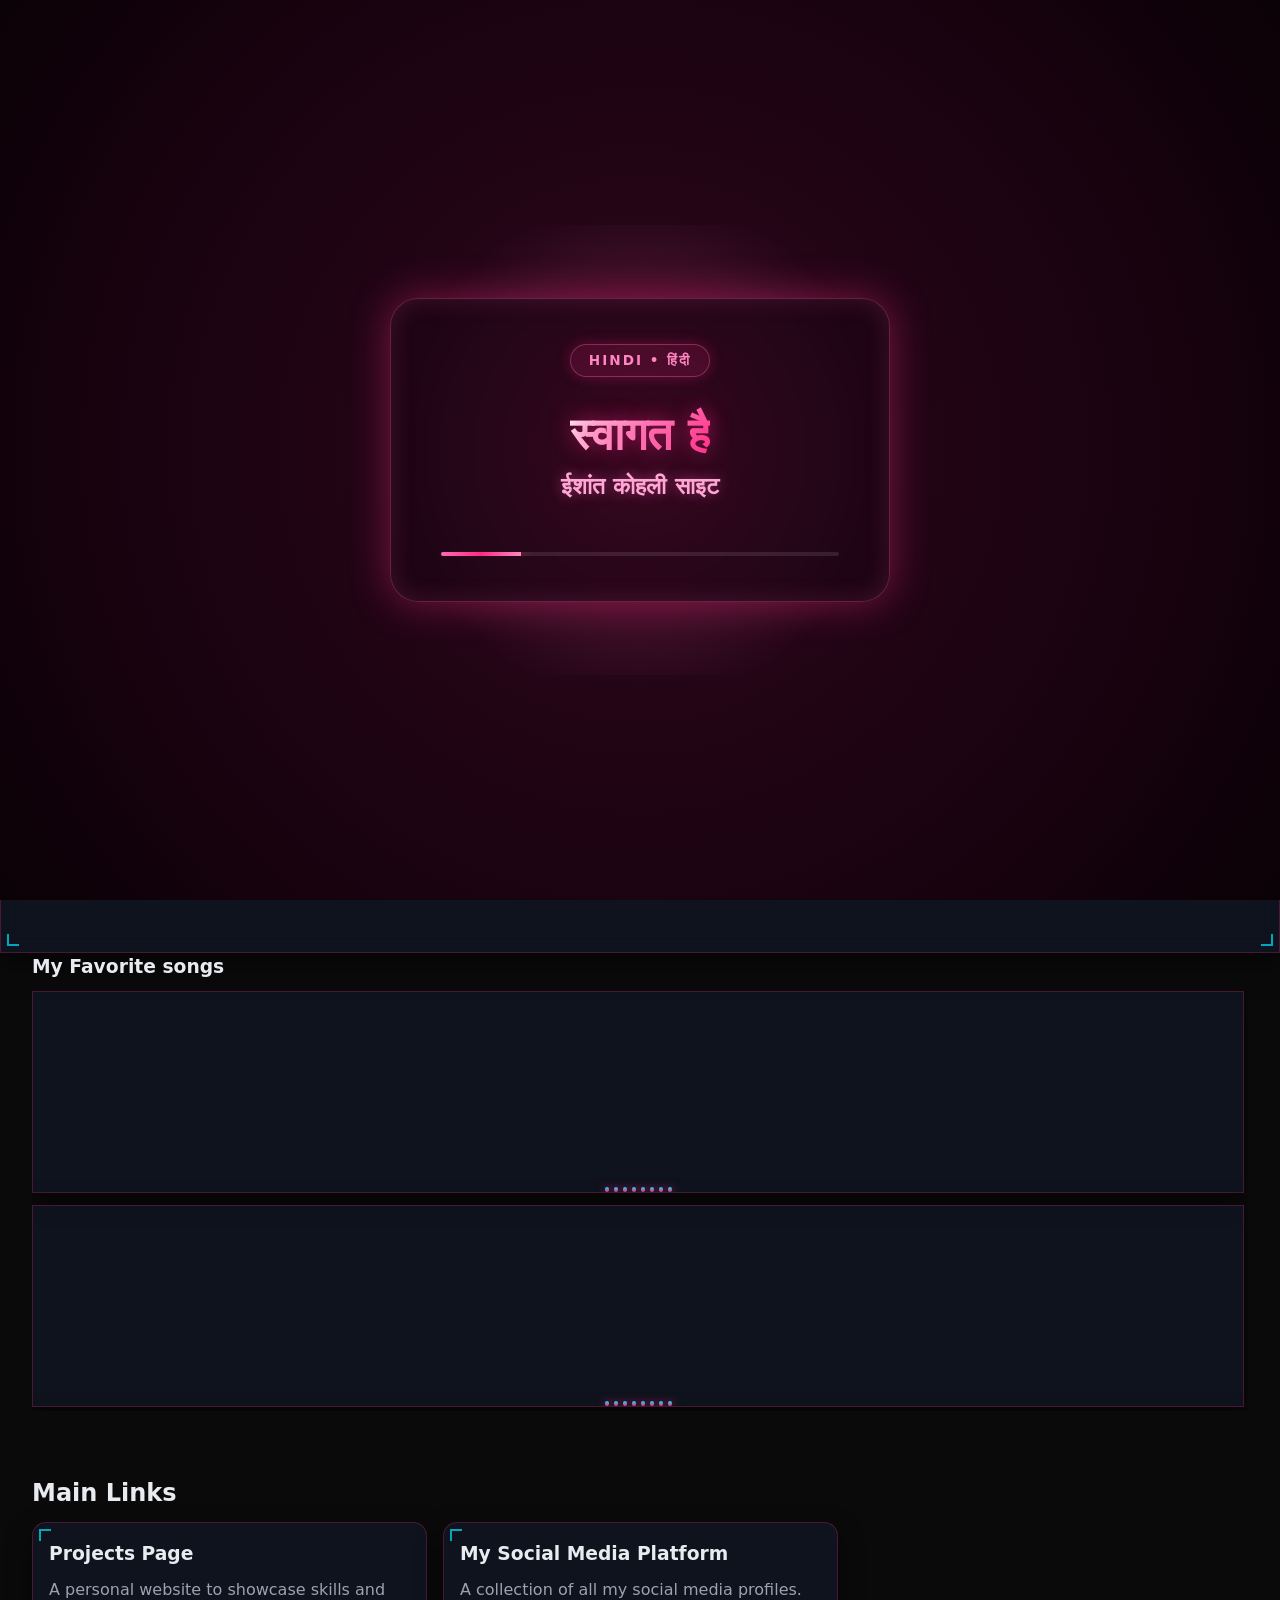
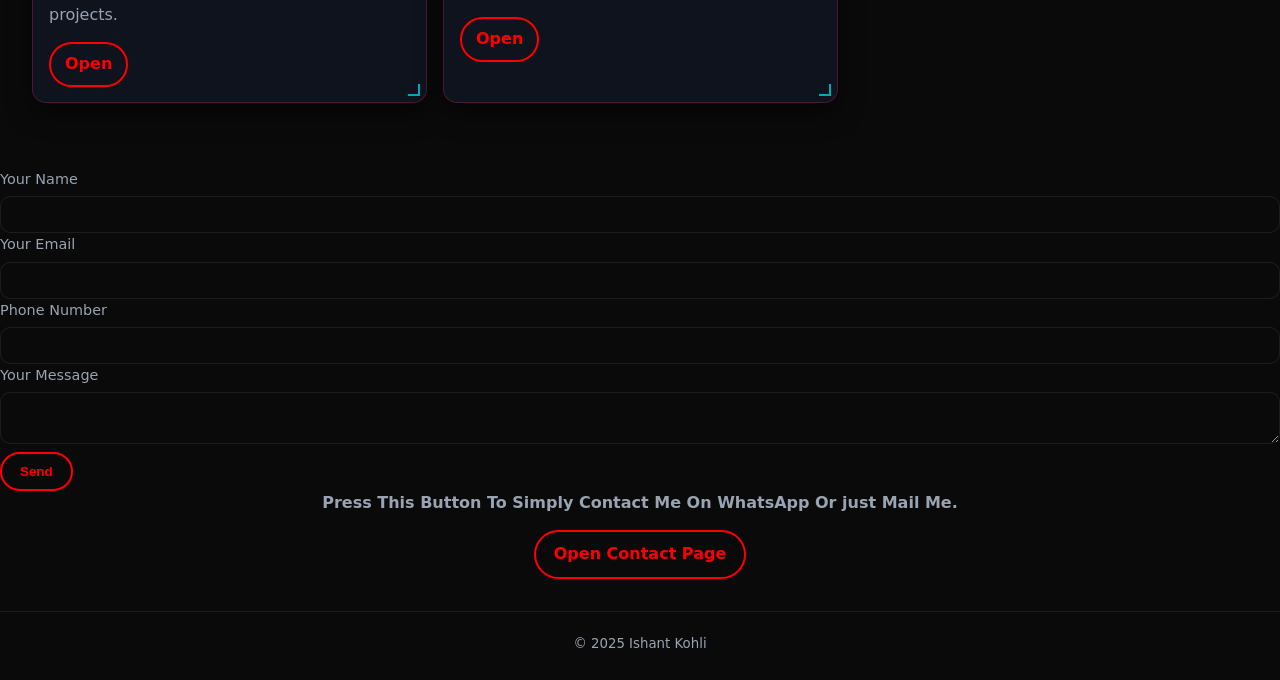
==== commit 723094d6: "Resume Update" ====
--- a/index.html
+++ b/index.html
@@ -73,9 +73,16 @@
           <p class="roles">Web Developer | Programmer | BCA(H) Student</p>
           <!--Button Color with neon effects-->
           <div class="cta-row">
-            <a href="Projects/projectpage.html" class="btn neon neon-pink btn-3d"><img src="https://cdn-icons-png.flaticon.com/512/1087/1087815.png" class="social-img-icon" width="22" height="22" loading="lazy" decoding="async" alt="Projects"> View Projects</a>
-            <a href="Ishant Kohli ResumeCV.pdf" class="btn neon neon-pink btn-3d"><img src="https://cdn-icons-png.flaticon.com/512/909/909254.png" class="social-img-icon" width="22" height="22" loading="lazy" decoding="async" alt="Resume"> My Resume</a>
-            <a href="https://www.linkedin.com/in/ishant-kohli-292485381/" class="btn outline btn-3d"><img src="https://cdn.jsdelivr.net/gh/devicons/devicon/icons/linkedin/linkedin-original.svg" class="social-img-icon" width="22" height="22" loading="lazy" decoding="async" alt="LinkedIn"> LinkedIn</a>
+            <a href="Projects/projectpage.html" class="btn neon neon-pink btn-3d"><img
+                src="https://cdn-icons-png.flaticon.com/512/1087/1087815.png" class="social-img-icon" width="22"
+                height="22" loading="lazy" decoding="async" alt="Projects"> View Projects</a>
+            <a href="Ishant Kohli.pdf" class="btn neon neon-pink btn-3d"><img
+                src="https://cdn-icons-png.flaticon.com/512/909/909254.png" class="social-img-icon" width="22"
+                height="22" loading="lazy" decoding="async" alt="Resume"> My Resume</a>
+            <a href="https://www.linkedin.com/in/ishant-kohli-292485381/" class="btn outline btn-3d"><img
+                src="https://cdn.jsdelivr.net/gh/devicons/devicon/icons/linkedin/linkedin-original.svg"
+                class="social-img-icon" width="22" height="22" loading="lazy" decoding="async" alt="LinkedIn">
+              LinkedIn</a>
           </div>
         </div>
         <!-- My Pic-->
@@ -84,7 +91,8 @@
             <div class="holo-ring holo-ring-1"></div>
             <div class="holo-ring holo-ring-2"></div>
             <div class="holo-ring holo-ring-3"></div>
-            <img src="ishu.png" width="600" height="700" loading="eager" decoding="async" alt="Portrait of Ishant Kohli">
+            <img src="ishu.png" width="600" height="700" loading="eager" decoding="async"
+              alt="Portrait of Ishant Kohli">
           </div>
         </div>
       </div>
@@ -124,8 +132,8 @@
 
         <div class="music-card cyber-panel-3d" data-tilt>
           <iframe style="border-radius:12px"
-            src="https://open.spotify.com/embed/track/37CaSYZIi8GMTtkvfP2nut?utm_source=generator&theme=0" width="100%"
-            height="152" frameborder="0"
+            src="https://open.spotify.com/embed/track/7DY756WOLyOz2Xnhw4EFiC?utm_source=generator&theme=0&si=c3722cd3ff114e40"
+            width="100%" height="152" frameborder="0"
             allow="autoplay; clipboard-write; encrypted-media; fullscreen; picture-in-picture" loading="lazy"
             title="Spotify: Sao Paulo(feat. Anitta)">
           </iframe>
--- a/style2.css
+++ b/style2.css
@@ -1,8 +1,8 @@
 /* container that scrolls only the songs */
 .music-scroll {
-  max-height: 420px;      
-  overflow-y: auto;       
-  padding-right: 4px;     
+  max-height: 420px;
+  overflow-y: auto;
+  padding-right: 4px;
 }
 
 
@@ -13,57 +13,68 @@
 .music-scroll::-webkit-scrollbar {
   width: 6px;
 }
+
 .music-scroll::-webkit-scrollbar-track {
   background: var(--card);
 }
+
 .music-scroll::-webkit-scrollbar-thumb {
   background: var(--muted);
   border-radius: 3px;
 }
+
 .music-scroll::-webkit-scrollbar-thumb:hover {
   background: var(--text);
 }
 
-:root.light-theme{
-  --bg:#757575;
-  --panel:#757575;
-  --text:#121316;
-  --muted:#3d434d;
-  --card:#757575;
-  --border:rgba(0,0,0,.15);
+:root.light-theme {
+  --bg: #757575;
+  --panel: #757575;
+  --text: #121316;
+  --muted: #3d434d;
+  --card: #757575;
+  --border: rgba(0, 0, 0, .15);
   --glass-bg: linear-gradient(135deg, rgba(255, 255, 255, 0.6), rgba(255, 255, 255, 0.2));
   --glass-border: rgba(255, 255, 255, 0.5);
   --glass-shadow: rgba(0, 0, 0, 0.08);
 }
 
 
-:root{
-  --bg:#0a0a0a;        
-  --panel:#121316;    
-  --text:#e8ecf1;
-  --muted:#9aa3b2;
-  --accent:#ff6b6b;    
-  --card:#16181d;
-  --border:rgba(255,255,255,.08);
+:root {
+  --bg: #0a0a0a;
+  --panel: #121316;
+  --text: #e8ecf1;
+  --muted: #9aa3b2;
+  --accent: #ff6b6b;
+  --card: #16181d;
+  --border: rgba(255, 255, 255, .08);
   --glass-bg: linear-gradient(135deg, rgba(255, 255, 255, 0.15), rgba(255, 255, 255, 0.02));
   --glass-border: rgba(255, 255, 255, 0.15);
   --glass-shadow: rgba(0, 0, 0, 0.3);
 
-  --neon-pink:#ff3cac;
-  --neon-green:#39ff14;
-  --neon-blue:#00e7ff;
-
-  --container:1100px;
-}
-
-*{box-sizing:border-box}
-body{
-  margin:0;
-  min-height:100vh;
-  background:var(--bg);       /* keep your site bg variable */
-  color:var(--text);
-  font-family:Inter,system-ui,Segoe UI,Roboto,Arial,sans-serif;
-  line-height:1.55;
+  --neon-pink: #ff3cac;
+  --neon-green: #39ff14;
+  --neon-blue: #00e7ff;
+
+  --container: 1100px;
+}
+
+* {
+  box-sizing: border-box
+}
+
+html {
+  background: var(--bg);
+}
+
+body {
+  margin: 0;
+  min-height: 100vh;
+  background: transparent;
+  /* transparent so #bg3d canvas renders behind body content */
+  color: var(--text);
+  font-family: Inter, system-ui, Segoe UI, Roboto, Arial, sans-serif;
+  line-height: 1.55;
   -webkit-font-smoothing: antialiased;
   -moz-osx-font-smoothing: grayscale;
 }
@@ -87,16 +98,29 @@
   display: block;
   content-visibility: auto;
 }
+
 .container {
   max-width: 100% !important;
   margin-inline: auto;
-  padding-inline: clamp(16px,3vw,32px)
-}
-.section{padding-block:64px}
-h1,h2,h3{margin:0 0 10px}
-p{margin:0 0 14px; color:var(--muted)}
-
-.site-header{
+  padding-inline: clamp(16px, 3vw, 32px)
+}
+
+.section {
+  padding-block: 64px
+}
+
+h1,
+h2,
+h3 {
+  margin: 0 0 10px
+}
+
+p {
+  margin: 0 0 14px;
+  color: var(--muted)
+}
+
+.site-header {
   position: fixed;
   top: 16px;
   left: 50%;
@@ -107,22 +131,57 @@
   margin: 0;
   box-sizing: border-box;
   border-radius: 50px;
-  background: var(--glass-bg);
-  backdrop-filter: blur(20px) saturate(200%);
-  -webkit-backdrop-filter: blur(20px) saturate(200%);
+  background: rgba(12, 14, 22, 0.94);
+  backdrop-filter: blur(10px);
+  -webkit-backdrop-filter: blur(10px);
   border: 1px solid var(--glass-border);
   box-shadow: 0 8px 32px var(--glass-shadow), inset 0 1px 2px rgba(255, 255, 255, 0.1);
   transition: background 0.3s ease, border 0.3s ease, box-shadow 0.3s ease;
 }
 
-.header-inner{height:54px; display:flex; align-items:center; justify-space-between; gap: 20px; padding: 0 14px;}
-.brand{font-weight:800; color:var(--text); text-decoration:none; margin-left: 4px; white-space: nowrap;}
-.nav {display:flex; gap:8px; align-items:center}
-.nav a{color:var(--text); text-decoration:none; opacity:.8; font-weight: 500; font-size: 0.9rem; transition: all 0.2s; padding: 6px 14px; border-radius: 50px; white-space: nowrap;}
-.nav a:hover{opacity:1; background: rgba(255,255,255,0.05);}
+.header-inner {
+  height: 54px;
+  display: flex;
+  align-items: center;
+  justify-content: space-between;
+  gap: 20px;
+  padding: 0 14px;
+}
+
+.brand {
+  font-weight: 800;
+  color: var(--text);
+  text-decoration: none;
+  margin-left: 4px;
+  white-space: nowrap;
+}
+
+.nav {
+  display: flex;
+  gap: 8px;
+  align-items: center
+}
+
+.nav a {
+  color: var(--text);
+  text-decoration: none;
+  opacity: .8;
+  font-weight: 500;
+  font-size: 0.9rem;
+  transition: all 0.2s;
+  padding: 6px 14px;
+  border-radius: 50px;
+  white-space: nowrap;
+}
+
+.nav a:hover {
+  opacity: 1;
+  background: rgba(255, 255, 255, 0.05);
+}
+
 .nav a.active {
   background: var(--glass-bg);
-  box-shadow: 0 4px 12px var(--glass-shadow), inset 0 1px 1px rgba(255,255,255,0.1);
+  box-shadow: 0 4px 12px var(--glass-shadow), inset 0 1px 1px rgba(255, 255, 255, 0.1);
   border: 1px solid var(--glass-border);
   opacity: 1;
   font-weight: 600;
@@ -141,273 +200,430 @@
   gap: 12px;
 }
 
-.menu-toggle{display:none}
-@media (max-width:900px){
+.menu-toggle {
+  display: none
+}
+
+@media (max-width:900px) {
   .site-header {
     width: calc(100vw - 24px);
     max-width: 520px;
   }
+
   .header-inner {
     gap: 8px;
     padding: 0 10px;
     justify-content: space-between;
   }
-  .menu-toggle{display:inline-flex; align-items:center; gap:6px; padding: 6px 12px; font-size: 0.85rem;}
-  .nav{position:absolute; right:12px; top:60px; background:var(--panel);
-    border:1px solid var(--border); border-radius:16px; padding:14px;
-    display:flex; flex-direction:column; gap:10px; min-width:200px;
-    box-shadow: 0 12px 40px rgba(0,0,0,0.6); z-index: 100000;}
-  .nav[hidden]{display:none}
-}
-
-.hero{
+
+  .menu-toggle {
+    display: inline-flex;
+    align-items: center;
+    gap: 6px;
+    padding: 6px 12px;
+    font-size: 0.85rem;
+  }
+
+  .nav {
+    position: absolute;
+    right: 12px;
+    top: 60px;
+    background: var(--panel);
+    border: 1px solid var(--border);
+    border-radius: 16px;
+    padding: 14px;
+    display: flex;
+    flex-direction: column;
+    gap: 10px;
+    min-width: 200px;
+    box-shadow: 0 12px 40px rgba(0, 0, 0, 0.6);
+    z-index: 100000;
+  }
+
+  .nav[hidden] {
+    display: none
+  }
+}
+
+.hero {
   padding-top: clamp(100px, 12vh, 130px);
   padding-bottom: 40px;
 }
 
-.hero-grid{
-  display:grid; gap:clamp(20px,4vw,48px);
-  grid-template-columns: 1.2fr 1fr; align-items:center;
-}
-.hero-left h1{font-size:clamp(28px,5vw,54px); line-height:1.1}
-.accent{color:var(--accent)}
-.roles{color:#ff7a59}
-.cta-row{display:flex; gap:12px; flex-wrap:wrap; margin-top: 16px;}
-.hero-right{
-  border-radius:14px; overflow:hidden; background:var(--card);
-  box-shadow:0 12px 30px rgba(0,0,0,.15), inset 0 1px 0 var(--glass-border);
-}
-.hero-right img{height:100%; width:100%; object-fit:cover}
-
-@media (max-width:900px){
-  .hero-grid{grid-template-columns:1fr; text-align: center;}
-  .cta-row{justify-content: center;}
-  .cta-row .btn{flex: 1 1 auto; max-width: 100%; min-width: 140px; justify-content: center;}
+.hero-grid {
+  display: grid;
+  gap: clamp(20px, 4vw, 48px);
+  grid-template-columns: 1.2fr 1fr;
+  align-items: center;
+}
+
+.hero-left h1 {
+  font-size: clamp(28px, 5vw, 54px);
+  line-height: 1.1
+}
+
+.accent {
+  color: var(--accent)
+}
+
+.roles {
+  color: #ff7a59
+}
+
+.cta-row {
+  display: flex;
+  gap: 12px;
+  flex-wrap: wrap;
+  margin-top: 16px;
+}
+
+.hero-right {
+  border-radius: 14px;
+  overflow: hidden;
+  background: var(--card);
+  box-shadow: 0 12px 30px rgba(0, 0, 0, .15), inset 0 1px 0 var(--glass-border);
+}
+
+.hero-right img {
+  height: 100%;
+  width: 100%;
+  object-fit: cover
+}
+
+@media (max-width:900px) {
+  .hero-grid {
+    grid-template-columns: 1fr;
+    text-align: center;
+  }
+
+  .cta-row {
+    justify-content: center;
+  }
+
+  .cta-row .btn {
+    flex: 1 1 auto;
+    max-width: 100%;
+    min-width: 140px;
+    justify-content: center;
+  }
 }
 
 /* CSS Performance Rendering Containment */
-.section, .music-wrap, .bento-grid, .projects-grid, .timeline-container {
+.section,
+.music-wrap,
+.bento-grid,
+.projects-grid,
+.timeline-container {
   content-visibility: auto;
   contain-intrinsic-size: 1px 400px;
 }
 
-.cards{
-  display:grid;
+.cards {
+  display: grid;
   grid-template-columns: repeat(3, 1fr);
-  gap:16px;
-}
-.card{
-  background:var(--card);
-  border:1px solid var(--border);
-  border-radius:14px;
-  padding:16px;
-}
-@media (max-width:900px){
-  .cards{grid-template-columns:1fr}
-}
-
-.contact-form{
-  background:var(--panel);
-  border:1px solid var(--border);
-  border-radius:14px;
-  padding:16px;
-}
-.contact-form .grid{
-  display:grid; grid-template-columns:1fr 1fr; gap:12px; margin-bottom:12px;
-}
-.contact-form .block{display:block; margin-bottom:12px}
-label span{display:block; font-size:.9rem; color:var(--muted); margin-bottom:6px}
-input, textarea{
-  width:100%; color:var(--text); background:var(--bg); border:1px solid var(--border);
-  border-radius:10px; padding:10px 12px; outline:none;
-}
-input:focus, textarea:focus{border-color:#2fc1ff; box-shadow:0 0 0 3px rgba(47,193,255,.2)}
-@media (max-width:900px){
-  .contact-form .grid{grid-template-columns:1fr}
-}
-
-
-.btn{
-  display:inline-flex; align-items:center; justify-content:center;
-  padding:10px 18px; border-radius:999px; font-weight:600;
-  color:var(--bg); background:var(--text); text-decoration:none; border:none; cursor:pointer;
-}
-.btn.small{padding:8px 14px; font-weight:600}
-.btn.outline{color:var(--text); background:transparent; border:1px solid var(--border)}
-
-
-.neon{
-  position:relative;
-  display:inline-flex;
-  align-items:center;
-  justify-content:center;
-  padding:10px 18px;
-  border-radius:999px;
-  font-weight:600;
-  text-decoration:none;
-  border:2px solid currentColor;
-  background:transparent;
-  color:rgb(255, 0, 0);
-  transition:all .2s ease;
-}
-
-.neon:hover{
-  background:currentColor;
-  background-color:#000000;
-  box-shadow:0 0 15px currentColor,
-             0 0 15px currentColor;
-}
-
-.reveal{opacity:0; transform:translateY(14px); transition:opacity .35s ease, transform .3s ease}
-.reveal.show{opacity:1; transform:translateY(0)}
-.site-footer{border-top:1px solid var(--border); color:var(--muted); padding:22px 0; margin-top:32px}
-.footer-inner{display:flex; justify-content:center}
+  gap: 16px;
+}
+
+.card {
+  background: var(--card);
+  border: 1px solid var(--border);
+  border-radius: 14px;
+  padding: 16px;
+}
+
+@media (max-width:900px) {
+  .cards {
+    grid-template-columns: 1fr
+  }
+}
+
+.contact-form {
+  background: var(--panel);
+  border: 1px solid var(--border);
+  border-radius: 14px;
+  padding: 16px;
+}
+
+.contact-form .grid {
+  display: grid;
+  grid-template-columns: 1fr 1fr;
+  gap: 12px;
+  margin-bottom: 12px;
+}
+
+.contact-form .block {
+  display: block;
+  margin-bottom: 12px
+}
+
+label span {
+  display: block;
+  font-size: .9rem;
+  color: var(--muted);
+  margin-bottom: 6px
+}
+
+input,
+textarea {
+  width: 100%;
+  color: var(--text);
+  background: var(--bg);
+  border: 1px solid var(--border);
+  border-radius: 10px;
+  padding: 10px 12px;
+  outline: none;
+}
+
+input:focus,
+textarea:focus {
+  border-color: #2fc1ff;
+  box-shadow: 0 0 0 3px rgba(47, 193, 255, .2)
+}
+
+@media (max-width:900px) {
+  .contact-form .grid {
+    grid-template-columns: 1fr
+  }
+}
+
+
+.btn {
+  display: inline-flex;
+  align-items: center;
+  justify-content: center;
+  padding: 10px 18px;
+  border-radius: 999px;
+  font-weight: 600;
+  color: var(--bg);
+  background: var(--text);
+  text-decoration: none;
+  border: none;
+  cursor: pointer;
+}
+
+.btn.small {
+  padding: 8px 14px;
+  font-weight: 600
+}
+
+.btn.outline {
+  color: var(--text);
+  background: transparent;
+  border: 1px solid var(--border)
+}
+
+
+.neon {
+  position: relative;
+  display: inline-flex;
+  align-items: center;
+  justify-content: center;
+  padding: 10px 18px;
+  border-radius: 999px;
+  font-weight: 600;
+  text-decoration: none;
+  border: 2px solid currentColor;
+  background: transparent;
+  color: rgb(255, 0, 0);
+  transition: all .2s ease;
+}
+
+.neon:hover {
+  background: currentColor;
+  background-color: #000000;
+  box-shadow: 0 0 15px currentColor,
+    0 0 15px currentColor;
+}
+
+.reveal {
+  opacity: 0;
+  transform: translateY(14px);
+  transition: opacity .35s ease, transform .3s ease
+}
+
+.reveal.show {
+  opacity: 1;
+  transform: translateY(0)
+}
+
+.site-footer {
+  border-top: 1px solid var(--border);
+  color: var(--muted);
+  padding: 22px 0;
+  margin-top: 32px
+}
+
+.footer-inner {
+  display: flex;
+  justify-content: center
+}
+
 .nav {
-  display:flex;
-  gap:24px;
-  align-items:center;
-}
-@media (max-width:900px){
-  .menu-toggle{ display:inline-flex; }
-  .nav{
-    position:absolute;
-    right:16px;
-    top:64px;
-    background:var(--panel);
-    border:1px solid var(--border);
-    border-radius:12px;
-    padding:12px;
-    display:flex;
-    flex-direction:column;
-    gap:10px;
-    min-width:180px;
-  }
-
-  .nav[hidden]{ display:none; }
-}
+  display: flex;
+  gap: 24px;
+  align-items: center;
+}
+
+@media (max-width:900px) {
+  .menu-toggle {
+    display: inline-flex;
+  }
+
+  .nav {
+    position: absolute;
+    right: 16px;
+    top: 64px;
+    background: var(--panel);
+    border: 1px solid var(--border);
+    border-radius: 12px;
+    padding: 12px;
+    display: flex;
+    flex-direction: column;
+    gap: 10px;
+    min-width: 180px;
+  }
+
+  .nav[hidden] {
+    display: none;
+  }
+}
+
 * {
   margin: 0;
   padding: 0;
   box-sizing: border-box;
 }
-.theme-toggle{
-  border:none;
-  background:transparent;
-  color:var(--text);
-  cursor:pointer;
-  font-size:1.1rem;
-}
-.theme-icon{
-  display:inline-block;
-  filter:drop-shadow(0 0 6px rgba(255,255,255,.4));
-}
-.social-floating{
-  position:fixed;
-  right:18px;
-  bottom:90px;
-  display:flex;
-  flex-direction:column;
-  gap:10px;
-  z-index:40;
-}
-.social-floating a{
-  width:38px;
-  height:38px;
-  border-radius:999px;
-  display:flex;
-  align-items:center;
-  justify-content:center;
-  font-size:.7rem;
-  text-decoration:none;
-  color:#0b0d10;
-  background:var(--neon-blue);
-  box-shadow:0 0 12px rgba(0,231,255,.7);
-  transition:transform .15s ease, box-shadow .15s ease, background .15s ease;
-}
-.social-floating a:hover{
-  transform:translateY(-2px) scale(1.03);
-  background:var(--neon-pink);
-  box-shadow:0 0 18px rgba(255,60,172,.9);
-}
-@media (max-width:700px){
-  .social-floating{
-    right:10px;
-    bottom:80px;
-  }
-}
-
-.skills-grid{
-  display:flex;
-  flex-wrap:wrap;
-  gap:10px;
-  margin-top:14px;
-}
-.skill-pill{
-  padding:8px 14px;
-  border-radius:999px;
-  border:1px solid var(--border);
-  background:linear-gradient(120deg, rgba(0,0,0,.2), rgba(255,255,255,.02));
-  color:var(--text);
-  font-size:.85rem;
-  letter-spacing:.02em;
-}
-
-.timeline{
-  position:relative;
-  margin-top:24px;
-  padding-left:24px;
-}
-.timeline::before{
-  content:"";
-  position:absolute;
-  left:10px;
-  top:0;
-  bottom:0;
-  width:2px;
-  background:linear-gradient(to bottom, var(--neon-blue), var(--neon-pink));
-  opacity:.5;
-}
-.timeline-item{
-  position:relative;
-  padding-bottom:20px;
-}
-.timeline-dot{
-  position:absolute;
-  left:-2px;
-  top:4px;
-  width:14px;
-  height:14px;
-  border-radius:50%;
-  background:var(--neon-blue);
-  box-shadow:0 0 10px var(--neon-blue);
-}
-.timeline-content{
-  padding:6px 10px 0 18px;
-}
-.timeline-content h3{
-  margin-bottom:4px;
-}
-
-.scroll-top{
-  position:fixed;
-  right:20px;
-  bottom:20px;
-  width:40px;
-  height:40px;
-  border-radius:999px;
-  border:none;
-  cursor:pointer;
-  background:var(--neon-green);
-  color:#000;
-  font-size:1.2rem;
-  display:none;
-  align-items:center;
-  justify-content:center;
-  box-shadow:0 0 14px rgba(57,255,20,.7);
-  z-index:50;
-}
-.scroll-top.show{
-  display:flex;
+
+.theme-toggle {
+  border: none;
+  background: transparent;
+  color: var(--text);
+  cursor: pointer;
+  font-size: 1.1rem;
+}
+
+.theme-icon {
+  display: inline-block;
+  filter: drop-shadow(0 0 6px rgba(255, 255, 255, .4));
+}
+
+.social-floating {
+  position: fixed;
+  right: 18px;
+  bottom: 90px;
+  display: flex;
+  flex-direction: column;
+  gap: 10px;
+  z-index: 40;
+}
+
+.social-floating a {
+  width: 38px;
+  height: 38px;
+  border-radius: 999px;
+  display: flex;
+  align-items: center;
+  justify-content: center;
+  font-size: .7rem;
+  text-decoration: none;
+  color: #0b0d10;
+  background: var(--neon-blue);
+  box-shadow: 0 0 12px rgba(0, 231, 255, .7);
+  transition: transform .15s ease, box-shadow .15s ease, background .15s ease;
+}
+
+.social-floating a:hover {
+  transform: translateY(-2px) scale(1.03);
+  background: var(--neon-pink);
+  box-shadow: 0 0 18px rgba(255, 60, 172, .9);
+}
+
+@media (max-width:700px) {
+  .social-floating {
+    right: 10px;
+    bottom: 80px;
+  }
+}
+
+.skills-grid {
+  display: flex;
+  flex-wrap: wrap;
+  gap: 10px;
+  margin-top: 14px;
+}
+
+.skill-pill {
+  padding: 8px 14px;
+  border-radius: 999px;
+  border: 1px solid var(--border);
+  background: linear-gradient(120deg, rgba(0, 0, 0, .2), rgba(255, 255, 255, .02));
+  color: var(--text);
+  font-size: .85rem;
+  letter-spacing: .02em;
+}
+
+.timeline {
+  position: relative;
+  margin-top: 24px;
+  padding-left: 24px;
+}
+
+.timeline::before {
+  content: "";
+  position: absolute;
+  left: 10px;
+  top: 0;
+  bottom: 0;
+  width: 2px;
+  background: linear-gradient(to bottom, var(--neon-blue), var(--neon-pink));
+  opacity: .5;
+}
+
+.timeline-item {
+  position: relative;
+  padding-bottom: 20px;
+}
+
+.timeline-dot {
+  position: absolute;
+  left: -2px;
+  top: 4px;
+  width: 14px;
+  height: 14px;
+  border-radius: 50%;
+  background: var(--neon-blue);
+  box-shadow: 0 0 10px var(--neon-blue);
+}
+
+.timeline-content {
+  padding: 6px 10px 0 18px;
+}
+
+.timeline-content h3 {
+  margin-bottom: 4px;
+}
+
+.scroll-top {
+  position: fixed;
+  right: 20px;
+  bottom: 20px;
+  width: 40px;
+  height: 40px;
+  border-radius: 999px;
+  border: none;
+  cursor: pointer;
+  background: var(--neon-green);
+  color: #000;
+  font-size: 1.2rem;
+  display: none;
+  align-items: center;
+  justify-content: center;
+  box-shadow: 0 0 14px rgba(57, 255, 20, .7);
+  z-index: 50;
+}
+
+.scroll-top.show {
+  display: flex;
 }
 
 /* ================= PINK MULTILINGUAL WELCOME SCREEN ================= */
@@ -436,8 +652,15 @@
 }
 
 @keyframes pinkGlowPulse {
-  0% { transform: scale(0.9) translateZ(0); opacity: 0.7; }
-  100% { transform: scale(1.2) translateZ(0); opacity: 1; }
+  0% {
+    transform: scale(0.9) translateZ(0);
+    opacity: 0.7;
+  }
+
+  100% {
+    transform: scale(1.2) translateZ(0);
+    opacity: 1;
+  }
 }
 
 body.welcome-active {
@@ -569,18 +792,18 @@
 }
 
 .brand:hover .brand-3d {
-  transform: translateZ(20px) scale(1.08) rotateX(-5deg);
+  transform: none;
 }
 
 .nav a span {
   display: inline-block;
-  transition: transform 0.25s ease, color 0.25s ease, text-shadow 0.25s ease;
+  transition: color 0.2s ease;
 }
 
 .nav a:hover span {
-  transform: translateZ(14px) translateY(-2px);
-  color: #ff2a85;
-  text-shadow: 0 0 12px #ff2a85;
+  transform: none;
+  color: #ff3cac;
+  text-shadow: none;
 }
 
 .theme-toggle {
@@ -589,7 +812,7 @@
 }
 
 .theme-toggle:hover {
-  transform: rotateY(180deg) scale(1.15);
+  transform: scale(1.1);
 }
 
 /* 3D Cyber Badge & Volumetric 3D Buttons */
@@ -614,12 +837,12 @@
 }
 
 .btn-3d:hover {
-  transform: translateZ(25px) translateY(-3px) scale(1.05) !important;
-  box-shadow: 0 10px 25px rgba(255, 42, 133, 0.5), 0 0 30px rgba(0, 231, 255, 0.4) !important;
+  transform: translateY(-2px) !important;
+  box-shadow: 0 6px 16px rgba(0, 0, 0, 0.4) !important;
 }
 
 .btn-3d:active {
-  transform: translateZ(10px) translateY(1px) scale(0.98) !important;
+  transform: translateY(0px) !important;
 }
 
 /* 3D Tilt Card Base & Specular Glare */
@@ -632,33 +855,22 @@
 }
 
 [data-tilt]::before {
-  content: '';
-  position: absolute;
-  inset: -100%;
-  background: radial-gradient(circle at var(--glow-x, 50%) var(--glow-y, 50%), rgba(255, 255, 255, 0.18) 0%, transparent 60%);
-  pointer-events: none;
-  opacity: 0;
-  transition: opacity 0.3s ease;
-  z-index: 5;
-}
-
-[data-tilt]:hover::before {
-  opacity: 1;
+  display: none;
 }
 
 /* Cyber Panel 3D Framework */
 .cyber-panel-3d {
   position: relative;
-  background: rgba(15, 20, 35, 0.6) !important;
-  backdrop-filter: blur(14px);
-  -webkit-backdrop-filter: blur(14px);
+  background: rgba(15, 20, 32, 0.9) !important;
+  backdrop-filter: blur(10px);
+  -webkit-backdrop-filter: blur(10px);
   border: 1px solid rgba(255, 42, 133, 0.25) !important;
-  box-shadow: 0 15px 35px rgba(0, 0, 0, 0.4), inset 0 0 20px rgba(255, 42, 133, 0.08) !important;
+  box-shadow: 0 10px 25px rgba(0, 0, 0, 0.5) !important;
 }
 
 .cyber-panel-3d:hover {
   border-color: rgba(0, 231, 255, 0.6) !important;
-  box-shadow: 0 20px 45px rgba(0, 0, 0, 0.6), 0 0 30px rgba(0, 231, 255, 0.3), inset 0 0 25px rgba(0, 231, 255, 0.12) !important;
+  box-shadow: 0 12px 30px rgba(0, 0, 0, 0.6) !important;
 }
 
 .cyber-corner {
@@ -678,10 +890,29 @@
   border-color: #ff2a85;
 }
 
-.cyber-corner.tl { top: 6px; left: 6px; border-width: 2px 0 0 2px; }
-.cyber-corner.tr { top: 6px; right: 6px; border-width: 2px 2px 0 0; }
-.cyber-corner.bl { bottom: 6px; left: 6px; border-width: 0 0 2px 2px; }
-.cyber-corner.br { bottom: 6px; right: 6px; border-width: 0 2px 2px 0; }
+.cyber-corner.tl {
+  top: 6px;
+  left: 6px;
+  border-width: 2px 0 0 2px;
+}
+
+.cyber-corner.tr {
+  top: 6px;
+  right: 6px;
+  border-width: 2px 2px 0 0;
+}
+
+.cyber-corner.bl {
+  bottom: 6px;
+  left: 6px;
+  border-width: 0 0 2px 2px;
+}
+
+.cyber-corner.br {
+  bottom: 6px;
+  right: 6px;
+  border-width: 0 2px 2px 0;
+}
 
 /* 3D Audio Visualizer Equalizer Bars */
 .visualizer-3d {
@@ -704,18 +935,49 @@
   animation: eqBar 1.2s ease-in-out infinite alternate;
 }
 
-.visualizer-3d span:nth-child(1) { animation-delay: 0.1s; }
-.visualizer-3d span:nth-child(2) { animation-delay: 0.3s; }
-.visualizer-3d span:nth-child(3) { animation-delay: 0.5s; }
-.visualizer-3d span:nth-child(4) { animation-delay: 0.2s; }
-.visualizer-3d span:nth-child(5) { animation-delay: 0.6s; }
-.visualizer-3d span:nth-child(6) { animation-delay: 0.4s; }
-.visualizer-3d span:nth-child(7) { animation-delay: 0.7s; }
-.visualizer-3d span:nth-child(8) { animation-delay: 0.25s; }
+.visualizer-3d span:nth-child(1) {
+  animation-delay: 0.1s;
+}
+
+.visualizer-3d span:nth-child(2) {
+  animation-delay: 0.3s;
+}
+
+.visualizer-3d span:nth-child(3) {
+  animation-delay: 0.5s;
+}
+
+.visualizer-3d span:nth-child(4) {
+  animation-delay: 0.2s;
+}
+
+.visualizer-3d span:nth-child(5) {
+  animation-delay: 0.6s;
+}
+
+.visualizer-3d span:nth-child(6) {
+  animation-delay: 0.4s;
+}
+
+.visualizer-3d span:nth-child(7) {
+  animation-delay: 0.7s;
+}
+
+.visualizer-3d span:nth-child(8) {
+  animation-delay: 0.25s;
+}
 
 @keyframes eqBar {
-  0% { height: 15%; opacity: 0.4; }
-  100% { height: 100%; opacity: 1; filter: drop-shadow(0 0 6px #00e7ff); }
+  0% {
+    height: 15%;
+    opacity: 0.4;
+  }
+
+  100% {
+    height: 100%;
+    opacity: 1;
+    filter: drop-shadow(0 0 6px #00e7ff);
+  }
 }
 
 /* 3D Holographic Hero Portrait Wrapper */
@@ -760,13 +1022,23 @@
 }
 
 @keyframes holoRotate {
-  0% { transform: rotate(0deg) translateZ(10px); }
-  100% { transform: rotate(360deg) translateZ(10px); }
+  0% {
+    transform: rotate(0deg) translateZ(10px);
+  }
+
+  100% {
+    transform: rotate(360deg) translateZ(10px);
+  }
 }
 
 @keyframes holoRotateRev {
-  0% { transform: rotate(360deg) translateZ(5px); }
-  100% { transform: rotate(0deg) translateZ(5px); }
+  0% {
+    transform: rotate(360deg) translateZ(5px);
+  }
+
+  100% {
+    transform: rotate(0deg) translateZ(5px);
+  }
 }
 
 /* 3D Inner Layer Depth Offset */
@@ -782,11 +1054,14 @@
   transform: translateZ(40px);
 }
 
-.card h3, .music-title, #about h2 {
+.card h3,
+.music-title,
+#about h2 {
   transform: translateZ(30px);
 }
 
-.card p, #about p {
+.card p,
+#about p {
   transform: translateZ(20px);
 }
 
@@ -807,8 +1082,13 @@
 }
 
 @keyframes float3d {
-  0% { transform: translateY(0px) rotate(0deg); }
-  100% { transform: translateY(-10px) rotate(5deg); }
+  0% {
+    transform: translateY(0px) rotate(0deg);
+  }
+
+  100% {
+    transform: translateY(-10px) rotate(5deg);
+  }
 }
 
 /* Image Icons System */
@@ -843,9 +1123,8 @@
   will-change: opacity, transform;
 }
 
+.reveal.show,
 .reveal.active {
   opacity: 1;
   transform: translateY(0) rotateX(0deg) translateZ(0) scale(1);
-}
-
-
+}
--- a/style2.css
+++ b/style2.css
@@ -1,8 +1,8 @@
 /* container that scrolls only the songs */
 .music-scroll {
-  max-height: 420px;      
-  overflow-y: auto;       
-  padding-right: 4px;     
+  max-height: 420px;
+  overflow-y: auto;
+  padding-right: 4px;
 }
 
 
@@ -13,57 +13,68 @@
 .music-scroll::-webkit-scrollbar {
   width: 6px;
 }
+
 .music-scroll::-webkit-scrollbar-track {
   background: var(--card);
 }
+
 .music-scroll::-webkit-scrollbar-thumb {
   background: var(--muted);
   border-radius: 3px;
 }
+
 .music-scroll::-webkit-scrollbar-thumb:hover {
   background: var(--text);
 }
 
-:root.light-theme{
-  --bg:#757575;
-  --panel:#757575;
-  --text:#121316;
-  --muted:#3d434d;
-  --card:#757575;
-  --border:rgba(0,0,0,.15);
+:root.light-theme {
+  --bg: #757575;
+  --panel: #757575;
+  --text: #121316;
+  --muted: #3d434d;
+  --card: #757575;
+  --border: rgba(0, 0, 0, .15);
   --glass-bg: linear-gradient(135deg, rgba(255, 255, 255, 0.6), rgba(255, 255, 255, 0.2));
   --glass-border: rgba(255, 255, 255, 0.5);
   --glass-shadow: rgba(0, 0, 0, 0.08);
 }
 
 
-:root{
-  --bg:#0a0a0a;        
-  --panel:#121316;    
-  --text:#e8ecf1;
-  --muted:#9aa3b2;
-  --accent:#ff6b6b;    
-  --card:#16181d;
-  --border:rgba(255,255,255,.08);
+:root {
+  --bg: #0a0a0a;
+  --panel: #121316;
+  --text: #e8ecf1;
+  --muted: #9aa3b2;
+  --accent: #ff6b6b;
+  --card: #16181d;
+  --border: rgba(255, 255, 255, .08);
   --glass-bg: linear-gradient(135deg, rgba(255, 255, 255, 0.15), rgba(255, 255, 255, 0.02));
   --glass-border: rgba(255, 255, 255, 0.15);
   --glass-shadow: rgba(0, 0, 0, 0.3);
 
-  --neon-pink:#ff3cac;
-  --neon-green:#39ff14;
-  --neon-blue:#00e7ff;
-
-  --container:1100px;
-}
-
-*{box-sizing:border-box}
-body{
-  margin:0;
-  min-height:100vh;
-  background:var(--bg);       /* keep your site bg variable */
-  color:var(--text);
-  font-family:Inter,system-ui,Segoe UI,Roboto,Arial,sans-serif;
-  line-height:1.55;
+  --neon-pink: #ff3cac;
+  --neon-green: #39ff14;
+  --neon-blue: #00e7ff;
+
+  --container: 1100px;
+}
+
+* {
+  box-sizing: border-box
+}
+
+html {
+  background: var(--bg);
+}
+
+body {
+  margin: 0;
+  min-height: 100vh;
+  background: transparent;
+  /* transparent so #bg3d canvas renders behind body content */
+  color: var(--text);
+  font-family: Inter, system-ui, Segoe UI, Roboto, Arial, sans-serif;
+  line-height: 1.55;
   -webkit-font-smoothing: antialiased;
   -moz-osx-font-smoothing: grayscale;
 }
@@ -87,16 +98,29 @@
   display: block;
   content-visibility: auto;
 }
+
 .container {
   max-width: 100% !important;
   margin-inline: auto;
-  padding-inline: clamp(16px,3vw,32px)
-}
-.section{padding-block:64px}
-h1,h2,h3{margin:0 0 10px}
-p{margin:0 0 14px; color:var(--muted)}
-
-.site-header{
+  padding-inline: clamp(16px, 3vw, 32px)
+}
+
+.section {
+  padding-block: 64px
+}
+
+h1,
+h2,
+h3 {
+  margin: 0 0 10px
+}
+
+p {
+  margin: 0 0 14px;
+  color: var(--muted)
+}
+
+.site-header {
   position: fixed;
   top: 16px;
   left: 50%;
@@ -107,22 +131,57 @@
   margin: 0;
   box-sizing: border-box;
   border-radius: 50px;
-  background: var(--glass-bg);
-  backdrop-filter: blur(20px) saturate(200%);
-  -webkit-backdrop-filter: blur(20px) saturate(200%);
+  background: rgba(12, 14, 22, 0.94);
+  backdrop-filter: blur(10px);
+  -webkit-backdrop-filter: blur(10px);
   border: 1px solid var(--glass-border);
   box-shadow: 0 8px 32px var(--glass-shadow), inset 0 1px 2px rgba(255, 255, 255, 0.1);
   transition: background 0.3s ease, border 0.3s ease, box-shadow 0.3s ease;
 }
 
-.header-inner{height:54px; display:flex; align-items:center; justify-space-between; gap: 20px; padding: 0 14px;}
-.brand{font-weight:800; color:var(--text); text-decoration:none; margin-left: 4px; white-space: nowrap;}
-.nav {display:flex; gap:8px; align-items:center}
-.nav a{color:var(--text); text-decoration:none; opacity:.8; font-weight: 500; font-size: 0.9rem; transition: all 0.2s; padding: 6px 14px; border-radius: 50px; white-space: nowrap;}
-.nav a:hover{opacity:1; background: rgba(255,255,255,0.05);}
+.header-inner {
+  height: 54px;
+  display: flex;
+  align-items: center;
+  justify-content: space-between;
+  gap: 20px;
+  padding: 0 14px;
+}
+
+.brand {
+  font-weight: 800;
+  color: var(--text);
+  text-decoration: none;
+  margin-left: 4px;
+  white-space: nowrap;
+}
+
+.nav {
+  display: flex;
+  gap: 8px;
+  align-items: center
+}
+
+.nav a {
+  color: var(--text);
+  text-decoration: none;
+  opacity: .8;
+  font-weight: 500;
+  font-size: 0.9rem;
+  transition: all 0.2s;
+  padding: 6px 14px;
+  border-radius: 50px;
+  white-space: nowrap;
+}
+
+.nav a:hover {
+  opacity: 1;
+  background: rgba(255, 255, 255, 0.05);
+}
+
 .nav a.active {
   background: var(--glass-bg);
-  box-shadow: 0 4px 12px var(--glass-shadow), inset 0 1px 1px rgba(255,255,255,0.1);
+  box-shadow: 0 4px 12px var(--glass-shadow), inset 0 1px 1px rgba(255, 255, 255, 0.1);
   border: 1px solid var(--glass-border);
   opacity: 1;
   font-weight: 600;
@@ -141,273 +200,430 @@
   gap: 12px;
 }
 
-.menu-toggle{display:none}
-@media (max-width:900px){
+.menu-toggle {
+  display: none
+}
+
+@media (max-width:900px) {
   .site-header {
     width: calc(100vw - 24px);
     max-width: 520px;
   }
+
   .header-inner {
     gap: 8px;
     padding: 0 10px;
     justify-content: space-between;
   }
-  .menu-toggle{display:inline-flex; align-items:center; gap:6px; padding: 6px 12px; font-size: 0.85rem;}
-  .nav{position:absolute; right:12px; top:60px; background:var(--panel);
-    border:1px solid var(--border); border-radius:16px; padding:14px;
-    display:flex; flex-direction:column; gap:10px; min-width:200px;
-    box-shadow: 0 12px 40px rgba(0,0,0,0.6); z-index: 100000;}
-  .nav[hidden]{display:none}
-}
-
-.hero{
+
+  .menu-toggle {
+    display: inline-flex;
+    align-items: center;
+    gap: 6px;
+    padding: 6px 12px;
+    font-size: 0.85rem;
+  }
+
+  .nav {
+    position: absolute;
+    right: 12px;
+    top: 60px;
+    background: var(--panel);
+    border: 1px solid var(--border);
+    border-radius: 16px;
+    padding: 14px;
+    display: flex;
+    flex-direction: column;
+    gap: 10px;
+    min-width: 200px;
+    box-shadow: 0 12px 40px rgba(0, 0, 0, 0.6);
+    z-index: 100000;
+  }
+
+  .nav[hidden] {
+    display: none
+  }
+}
+
+.hero {
   padding-top: clamp(100px, 12vh, 130px);
   padding-bottom: 40px;
 }
 
-.hero-grid{
-  display:grid; gap:clamp(20px,4vw,48px);
-  grid-template-columns: 1.2fr 1fr; align-items:center;
-}
-.hero-left h1{font-size:clamp(28px,5vw,54px); line-height:1.1}
-.accent{color:var(--accent)}
-.roles{color:#ff7a59}
-.cta-row{display:flex; gap:12px; flex-wrap:wrap; margin-top: 16px;}
-.hero-right{
-  border-radius:14px; overflow:hidden; background:var(--card);
-  box-shadow:0 12px 30px rgba(0,0,0,.15), inset 0 1px 0 var(--glass-border);
-}
-.hero-right img{height:100%; width:100%; object-fit:cover}
-
-@media (max-width:900px){
-  .hero-grid{grid-template-columns:1fr; text-align: center;}
-  .cta-row{justify-content: center;}
-  .cta-row .btn{flex: 1 1 auto; max-width: 100%; min-width: 140px; justify-content: center;}
+.hero-grid {
+  display: grid;
+  gap: clamp(20px, 4vw, 48px);
+  grid-template-columns: 1.2fr 1fr;
+  align-items: center;
+}
+
+.hero-left h1 {
+  font-size: clamp(28px, 5vw, 54px);
+  line-height: 1.1
+}
+
+.accent {
+  color: var(--accent)
+}
+
+.roles {
+  color: #ff7a59
+}
+
+.cta-row {
+  display: flex;
+  gap: 12px;
+  flex-wrap: wrap;
+  margin-top: 16px;
+}
+
+.hero-right {
+  border-radius: 14px;
+  overflow: hidden;
+  background: var(--card);
+  box-shadow: 0 12px 30px rgba(0, 0, 0, .15), inset 0 1px 0 var(--glass-border);
+}
+
+.hero-right img {
+  height: 100%;
+  width: 100%;
+  object-fit: cover
+}
+
+@media (max-width:900px) {
+  .hero-grid {
+    grid-template-columns: 1fr;
+    text-align: center;
+  }
+
+  .cta-row {
+    justify-content: center;
+  }
+
+  .cta-row .btn {
+    flex: 1 1 auto;
+    max-width: 100%;
+    min-width: 140px;
+    justify-content: center;
+  }
 }
 
 /* CSS Performance Rendering Containment */
-.section, .music-wrap, .bento-grid, .projects-grid, .timeline-container {
+.section,
+.music-wrap,
+.bento-grid,
+.projects-grid,
+.timeline-container {
   content-visibility: auto;
   contain-intrinsic-size: 1px 400px;
 }
 
-.cards{
-  display:grid;
+.cards {
+  display: grid;
   grid-template-columns: repeat(3, 1fr);
-  gap:16px;
-}
-.card{
-  background:var(--card);
-  border:1px solid var(--border);
-  border-radius:14px;
-  padding:16px;
-}
-@media (max-width:900px){
-  .cards{grid-template-columns:1fr}
-}
-
-.contact-form{
-  background:var(--panel);
-  border:1px solid var(--border);
-  border-radius:14px;
-  padding:16px;
-}
-.contact-form .grid{
-  display:grid; grid-template-columns:1fr 1fr; gap:12px; margin-bottom:12px;
-}
-.contact-form .block{display:block; margin-bottom:12px}
-label span{display:block; font-size:.9rem; color:var(--muted); margin-bottom:6px}
-input, textarea{
-  width:100%; color:var(--text); background:var(--bg); border:1px solid var(--border);
-  border-radius:10px; padding:10px 12px; outline:none;
-}
-input:focus, textarea:focus{border-color:#2fc1ff; box-shadow:0 0 0 3px rgba(47,193,255,.2)}
-@media (max-width:900px){
-  .contact-form .grid{grid-template-columns:1fr}
-}
-
-
-.btn{
-  display:inline-flex; align-items:center; justify-content:center;
-  padding:10px 18px; border-radius:999px; font-weight:600;
-  color:var(--bg); background:var(--text); text-decoration:none; border:none; cursor:pointer;
-}
-.btn.small{padding:8px 14px; font-weight:600}
-.btn.outline{color:var(--text); background:transparent; border:1px solid var(--border)}
-
-
-.neon{
-  position:relative;
-  display:inline-flex;
-  align-items:center;
-  justify-content:center;
-  padding:10px 18px;
-  border-radius:999px;
-  font-weight:600;
-  text-decoration:none;
-  border:2px solid currentColor;
-  background:transparent;
-  color:rgb(255, 0, 0);
-  transition:all .2s ease;
-}
-
-.neon:hover{
-  background:currentColor;
-  background-color:#000000;
-  box-shadow:0 0 15px currentColor,
-             0 0 15px currentColor;
-}
-
-.reveal{opacity:0; transform:translateY(14px); transition:opacity .35s ease, transform .3s ease}
-.reveal.show{opacity:1; transform:translateY(0)}
-.site-footer{border-top:1px solid var(--border); color:var(--muted); padding:22px 0; margin-top:32px}
-.footer-inner{display:flex; justify-content:center}
+  gap: 16px;
+}
+
+.card {
+  background: var(--card);
+  border: 1px solid var(--border);
+  border-radius: 14px;
+  padding: 16px;
+}
+
+@media (max-width:900px) {
+  .cards {
+    grid-template-columns: 1fr
+  }
+}
+
+.contact-form {
+  background: var(--panel);
+  border: 1px solid var(--border);
+  border-radius: 14px;
+  padding: 16px;
+}
+
+.contact-form .grid {
+  display: grid;
+  grid-template-columns: 1fr 1fr;
+  gap: 12px;
+  margin-bottom: 12px;
+}
+
+.contact-form .block {
+  display: block;
+  margin-bottom: 12px
+}
+
+label span {
+  display: block;
+  font-size: .9rem;
+  color: var(--muted);
+  margin-bottom: 6px
+}
+
+input,
+textarea {
+  width: 100%;
+  color: var(--text);
+  background: var(--bg);
+  border: 1px solid var(--border);
+  border-radius: 10px;
+  padding: 10px 12px;
+  outline: none;
+}
+
+input:focus,
+textarea:focus {
+  border-color: #2fc1ff;
+  box-shadow: 0 0 0 3px rgba(47, 193, 255, .2)
+}
+
+@media (max-width:900px) {
+  .contact-form .grid {
+    grid-template-columns: 1fr
+  }
+}
+
+
+.btn {
+  display: inline-flex;
+  align-items: center;
+  justify-content: center;
+  padding: 10px 18px;
+  border-radius: 999px;
+  font-weight: 600;
+  color: var(--bg);
+  background: var(--text);
+  text-decoration: none;
+  border: none;
+  cursor: pointer;
+}
+
+.btn.small {
+  padding: 8px 14px;
+  font-weight: 600
+}
+
+.btn.outline {
+  color: var(--text);
+  background: transparent;
+  border: 1px solid var(--border)
+}
+
+
+.neon {
+  position: relative;
+  display: inline-flex;
+  align-items: center;
+  justify-content: center;
+  padding: 10px 18px;
+  border-radius: 999px;
+  font-weight: 600;
+  text-decoration: none;
+  border: 2px solid currentColor;
+  background: transparent;
+  color: rgb(255, 0, 0);
+  transition: all .2s ease;
+}
+
+.neon:hover {
+  background: currentColor;
+  background-color: #000000;
+  box-shadow: 0 0 15px currentColor,
+    0 0 15px currentColor;
+}
+
+.reveal {
+  opacity: 0;
+  transform: translateY(14px);
+  transition: opacity .35s ease, transform .3s ease
+}
+
+.reveal.show {
+  opacity: 1;
+  transform: translateY(0)
+}
+
+.site-footer {
+  border-top: 1px solid var(--border);
+  color: var(--muted);
+  padding: 22px 0;
+  margin-top: 32px
+}
+
+.footer-inner {
+  display: flex;
+  justify-content: center
+}
+
 .nav {
-  display:flex;
-  gap:24px;
-  align-items:center;
-}
-@media (max-width:900px){
-  .menu-toggle{ display:inline-flex; }
-  .nav{
-    position:absolute;
-    right:16px;
-    top:64px;
-    background:var(--panel);
-    border:1px solid var(--border);
-    border-radius:12px;
-    padding:12px;
-    display:flex;
-    flex-direction:column;
-    gap:10px;
-    min-width:180px;
-  }
-
-  .nav[hidden]{ display:none; }
-}
+  display: flex;
+  gap: 24px;
+  align-items: center;
+}
+
+@media (max-width:900px) {
+  .menu-toggle {
+    display: inline-flex;
+  }
+
+  .nav {
+    position: absolute;
+    right: 16px;
+    top: 64px;
+    background: var(--panel);
+    border: 1px solid var(--border);
+    border-radius: 12px;
+    padding: 12px;
+    display: flex;
+    flex-direction: column;
+    gap: 10px;
+    min-width: 180px;
+  }
+
+  .nav[hidden] {
+    display: none;
+  }
+}
+
 * {
   margin: 0;
   padding: 0;
   box-sizing: border-box;
 }
-.theme-toggle{
-  border:none;
-  background:transparent;
-  color:var(--text);
-  cursor:pointer;
-  font-size:1.1rem;
-}
-.theme-icon{
-  display:inline-block;
-  filter:drop-shadow(0 0 6px rgba(255,255,255,.4));
-}
-.social-floating{
-  position:fixed;
-  right:18px;
-  bottom:90px;
-  display:flex;
-  flex-direction:column;
-  gap:10px;
-  z-index:40;
-}
-.social-floating a{
-  width:38px;
-  height:38px;
-  border-radius:999px;
-  display:flex;
-  align-items:center;
-  justify-content:center;
-  font-size:.7rem;
-  text-decoration:none;
-  color:#0b0d10;
-  background:var(--neon-blue);
-  box-shadow:0 0 12px rgba(0,231,255,.7);
-  transition:transform .15s ease, box-shadow .15s ease, background .15s ease;
-}
-.social-floating a:hover{
-  transform:translateY(-2px) scale(1.03);
-  background:var(--neon-pink);
-  box-shadow:0 0 18px rgba(255,60,172,.9);
-}
-@media (max-width:700px){
-  .social-floating{
-    right:10px;
-    bottom:80px;
-  }
-}
-
-.skills-grid{
-  display:flex;
-  flex-wrap:wrap;
-  gap:10px;
-  margin-top:14px;
-}
-.skill-pill{
-  padding:8px 14px;
-  border-radius:999px;
-  border:1px solid var(--border);
-  background:linear-gradient(120deg, rgba(0,0,0,.2), rgba(255,255,255,.02));
-  color:var(--text);
-  font-size:.85rem;
-  letter-spacing:.02em;
-}
-
-.timeline{
-  position:relative;
-  margin-top:24px;
-  padding-left:24px;
-}
-.timeline::before{
-  content:"";
-  position:absolute;
-  left:10px;
-  top:0;
-  bottom:0;
-  width:2px;
-  background:linear-gradient(to bottom, var(--neon-blue), var(--neon-pink));
-  opacity:.5;
-}
-.timeline-item{
-  position:relative;
-  padding-bottom:20px;
-}
-.timeline-dot{
-  position:absolute;
-  left:-2px;
-  top:4px;
-  width:14px;
-  height:14px;
-  border-radius:50%;
-  background:var(--neon-blue);
-  box-shadow:0 0 10px var(--neon-blue);
-}
-.timeline-content{
-  padding:6px 10px 0 18px;
-}
-.timeline-content h3{
-  margin-bottom:4px;
-}
-
-.scroll-top{
-  position:fixed;
-  right:20px;
-  bottom:20px;
-  width:40px;
-  height:40px;
-  border-radius:999px;
-  border:none;
-  cursor:pointer;
-  background:var(--neon-green);
-  color:#000;
-  font-size:1.2rem;
-  display:none;
-  align-items:center;
-  justify-content:center;
-  box-shadow:0 0 14px rgba(57,255,20,.7);
-  z-index:50;
-}
-.scroll-top.show{
-  display:flex;
+
+.theme-toggle {
+  border: none;
+  background: transparent;
+  color: var(--text);
+  cursor: pointer;
+  font-size: 1.1rem;
+}
+
+.theme-icon {
+  display: inline-block;
+  filter: drop-shadow(0 0 6px rgba(255, 255, 255, .4));
+}
+
+.social-floating {
+  position: fixed;
+  right: 18px;
+  bottom: 90px;
+  display: flex;
+  flex-direction: column;
+  gap: 10px;
+  z-index: 40;
+}
+
+.social-floating a {
+  width: 38px;
+  height: 38px;
+  border-radius: 999px;
+  display: flex;
+  align-items: center;
+  justify-content: center;
+  font-size: .7rem;
+  text-decoration: none;
+  color: #0b0d10;
+  background: var(--neon-blue);
+  box-shadow: 0 0 12px rgba(0, 231, 255, .7);
+  transition: transform .15s ease, box-shadow .15s ease, background .15s ease;
+}
+
+.social-floating a:hover {
+  transform: translateY(-2px) scale(1.03);
+  background: var(--neon-pink);
+  box-shadow: 0 0 18px rgba(255, 60, 172, .9);
+}
+
+@media (max-width:700px) {
+  .social-floating {
+    right: 10px;
+    bottom: 80px;
+  }
+}
+
+.skills-grid {
+  display: flex;
+  flex-wrap: wrap;
+  gap: 10px;
+  margin-top: 14px;
+}
+
+.skill-pill {
+  padding: 8px 14px;
+  border-radius: 999px;
+  border: 1px solid var(--border);
+  background: linear-gradient(120deg, rgba(0, 0, 0, .2), rgba(255, 255, 255, .02));
+  color: var(--text);
+  font-size: .85rem;
+  letter-spacing: .02em;
+}
+
+.timeline {
+  position: relative;
+  margin-top: 24px;
+  padding-left: 24px;
+}
+
+.timeline::before {
+  content: "";
+  position: absolute;
+  left: 10px;
+  top: 0;
+  bottom: 0;
+  width: 2px;
+  background: linear-gradient(to bottom, var(--neon-blue), var(--neon-pink));
+  opacity: .5;
+}
+
+.timeline-item {
+  position: relative;
+  padding-bottom: 20px;
+}
+
+.timeline-dot {
+  position: absolute;
+  left: -2px;
+  top: 4px;
+  width: 14px;
+  height: 14px;
+  border-radius: 50%;
+  background: var(--neon-blue);
+  box-shadow: 0 0 10px var(--neon-blue);
+}
+
+.timeline-content {
+  padding: 6px 10px 0 18px;
+}
+
+.timeline-content h3 {
+  margin-bottom: 4px;
+}
+
+.scroll-top {
+  position: fixed;
+  right: 20px;
+  bottom: 20px;
+  width: 40px;
+  height: 40px;
+  border-radius: 999px;
+  border: none;
+  cursor: pointer;
+  background: var(--neon-green);
+  color: #000;
+  font-size: 1.2rem;
+  display: none;
+  align-items: center;
+  justify-content: center;
+  box-shadow: 0 0 14px rgba(57, 255, 20, .7);
+  z-index: 50;
+}
+
+.scroll-top.show {
+  display: flex;
 }
 
 /* ================= PINK MULTILINGUAL WELCOME SCREEN ================= */
@@ -436,8 +652,15 @@
 }
 
 @keyframes pinkGlowPulse {
-  0% { transform: scale(0.9) translateZ(0); opacity: 0.7; }
-  100% { transform: scale(1.2) translateZ(0); opacity: 1; }
+  0% {
+    transform: scale(0.9) translateZ(0);
+    opacity: 0.7;
+  }
+
+  100% {
+    transform: scale(1.2) translateZ(0);
+    opacity: 1;
+  }
 }
 
 body.welcome-active {
@@ -569,18 +792,18 @@
 }
 
 .brand:hover .brand-3d {
-  transform: translateZ(20px) scale(1.08) rotateX(-5deg);
+  transform: none;
 }
 
 .nav a span {
   display: inline-block;
-  transition: transform 0.25s ease, color 0.25s ease, text-shadow 0.25s ease;
+  transition: color 0.2s ease;
 }
 
 .nav a:hover span {
-  transform: translateZ(14px) translateY(-2px);
-  color: #ff2a85;
-  text-shadow: 0 0 12px #ff2a85;
+  transform: none;
+  color: #ff3cac;
+  text-shadow: none;
 }
 
 .theme-toggle {
@@ -589,7 +812,7 @@
 }
 
 .theme-toggle:hover {
-  transform: rotateY(180deg) scale(1.15);
+  transform: scale(1.1);
 }
 
 /* 3D Cyber Badge & Volumetric 3D Buttons */
@@ -614,12 +837,12 @@
 }
 
 .btn-3d:hover {
-  transform: translateZ(25px) translateY(-3px) scale(1.05) !important;
-  box-shadow: 0 10px 25px rgba(255, 42, 133, 0.5), 0 0 30px rgba(0, 231, 255, 0.4) !important;
+  transform: translateY(-2px) !important;
+  box-shadow: 0 6px 16px rgba(0, 0, 0, 0.4) !important;
 }
 
 .btn-3d:active {
-  transform: translateZ(10px) translateY(1px) scale(0.98) !important;
+  transform: translateY(0px) !important;
 }
 
 /* 3D Tilt Card Base & Specular Glare */
@@ -632,33 +855,22 @@
 }
 
 [data-tilt]::before {
-  content: '';
-  position: absolute;
-  inset: -100%;
-  background: radial-gradient(circle at var(--glow-x, 50%) var(--glow-y, 50%), rgba(255, 255, 255, 0.18) 0%, transparent 60%);
-  pointer-events: none;
-  opacity: 0;
-  transition: opacity 0.3s ease;
-  z-index: 5;
-}
-
-[data-tilt]:hover::before {
-  opacity: 1;
+  display: none;
 }
 
 /* Cyber Panel 3D Framework */
 .cyber-panel-3d {
   position: relative;
-  background: rgba(15, 20, 35, 0.6) !important;
-  backdrop-filter: blur(14px);
-  -webkit-backdrop-filter: blur(14px);
+  background: rgba(15, 20, 32, 0.9) !important;
+  backdrop-filter: blur(10px);
+  -webkit-backdrop-filter: blur(10px);
   border: 1px solid rgba(255, 42, 133, 0.25) !important;
-  box-shadow: 0 15px 35px rgba(0, 0, 0, 0.4), inset 0 0 20px rgba(255, 42, 133, 0.08) !important;
+  box-shadow: 0 10px 25px rgba(0, 0, 0, 0.5) !important;
 }
 
 .cyber-panel-3d:hover {
   border-color: rgba(0, 231, 255, 0.6) !important;
-  box-shadow: 0 20px 45px rgba(0, 0, 0, 0.6), 0 0 30px rgba(0, 231, 255, 0.3), inset 0 0 25px rgba(0, 231, 255, 0.12) !important;
+  box-shadow: 0 12px 30px rgba(0, 0, 0, 0.6) !important;
 }
 
 .cyber-corner {
@@ -678,10 +890,29 @@
   border-color: #ff2a85;
 }
 
-.cyber-corner.tl { top: 6px; left: 6px; border-width: 2px 0 0 2px; }
-.cyber-corner.tr { top: 6px; right: 6px; border-width: 2px 2px 0 0; }
-.cyber-corner.bl { bottom: 6px; left: 6px; border-width: 0 0 2px 2px; }
-.cyber-corner.br { bottom: 6px; right: 6px; border-width: 0 2px 2px 0; }
+.cyber-corner.tl {
+  top: 6px;
+  left: 6px;
+  border-width: 2px 0 0 2px;
+}
+
+.cyber-corner.tr {
+  top: 6px;
+  right: 6px;
+  border-width: 2px 2px 0 0;
+}
+
+.cyber-corner.bl {
+  bottom: 6px;
+  left: 6px;
+  border-width: 0 0 2px 2px;
+}
+
+.cyber-corner.br {
+  bottom: 6px;
+  right: 6px;
+  border-width: 0 2px 2px 0;
+}
 
 /* 3D Audio Visualizer Equalizer Bars */
 .visualizer-3d {
@@ -704,18 +935,49 @@
   animation: eqBar 1.2s ease-in-out infinite alternate;
 }
 
-.visualizer-3d span:nth-child(1) { animation-delay: 0.1s; }
-.visualizer-3d span:nth-child(2) { animation-delay: 0.3s; }
-.visualizer-3d span:nth-child(3) { animation-delay: 0.5s; }
-.visualizer-3d span:nth-child(4) { animation-delay: 0.2s; }
-.visualizer-3d span:nth-child(5) { animation-delay: 0.6s; }
-.visualizer-3d span:nth-child(6) { animation-delay: 0.4s; }
-.visualizer-3d span:nth-child(7) { animation-delay: 0.7s; }
-.visualizer-3d span:nth-child(8) { animation-delay: 0.25s; }
+.visualizer-3d span:nth-child(1) {
+  animation-delay: 0.1s;
+}
+
+.visualizer-3d span:nth-child(2) {
+  animation-delay: 0.3s;
+}
+
+.visualizer-3d span:nth-child(3) {
+  animation-delay: 0.5s;
+}
+
+.visualizer-3d span:nth-child(4) {
+  animation-delay: 0.2s;
+}
+
+.visualizer-3d span:nth-child(5) {
+  animation-delay: 0.6s;
+}
+
+.visualizer-3d span:nth-child(6) {
+  animation-delay: 0.4s;
+}
+
+.visualizer-3d span:nth-child(7) {
+  animation-delay: 0.7s;
+}
+
+.visualizer-3d span:nth-child(8) {
+  animation-delay: 0.25s;
+}
 
 @keyframes eqBar {
-  0% { height: 15%; opacity: 0.4; }
-  100% { height: 100%; opacity: 1; filter: drop-shadow(0 0 6px #00e7ff); }
+  0% {
+    height: 15%;
+    opacity: 0.4;
+  }
+
+  100% {
+    height: 100%;
+    opacity: 1;
+    filter: drop-shadow(0 0 6px #00e7ff);
+  }
 }
 
 /* 3D Holographic Hero Portrait Wrapper */
@@ -760,13 +1022,23 @@
 }
 
 @keyframes holoRotate {
-  0% { transform: rotate(0deg) translateZ(10px); }
-  100% { transform: rotate(360deg) translateZ(10px); }
+  0% {
+    transform: rotate(0deg) translateZ(10px);
+  }
+
+  100% {
+    transform: rotate(360deg) translateZ(10px);
+  }
 }
 
 @keyframes holoRotateRev {
-  0% { transform: rotate(360deg) translateZ(5px); }
-  100% { transform: rotate(0deg) translateZ(5px); }
+  0% {
+    transform: rotate(360deg) translateZ(5px);
+  }
+
+  100% {
+    transform: rotate(0deg) translateZ(5px);
+  }
 }
 
 /* 3D Inner Layer Depth Offset */
@@ -782,11 +1054,14 @@
   transform: translateZ(40px);
 }
 
-.card h3, .music-title, #about h2 {
+.card h3,
+.music-title,
+#about h2 {
   transform: translateZ(30px);
 }
 
-.card p, #about p {
+.card p,
+#about p {
   transform: translateZ(20px);
 }
 
@@ -807,8 +1082,13 @@
 }
 
 @keyframes float3d {
-  0% { transform: translateY(0px) rotate(0deg); }
-  100% { transform: translateY(-10px) rotate(5deg); }
+  0% {
+    transform: translateY(0px) rotate(0deg);
+  }
+
+  100% {
+    transform: translateY(-10px) rotate(5deg);
+  }
 }
 
 /* Image Icons System */
@@ -843,9 +1123,8 @@
   will-change: opacity, transform;
 }
 
+.reveal.show,
 .reveal.active {
   opacity: 1;
   transform: translateY(0) rotateX(0deg) translateZ(0) scale(1);
-}
-
-
+}
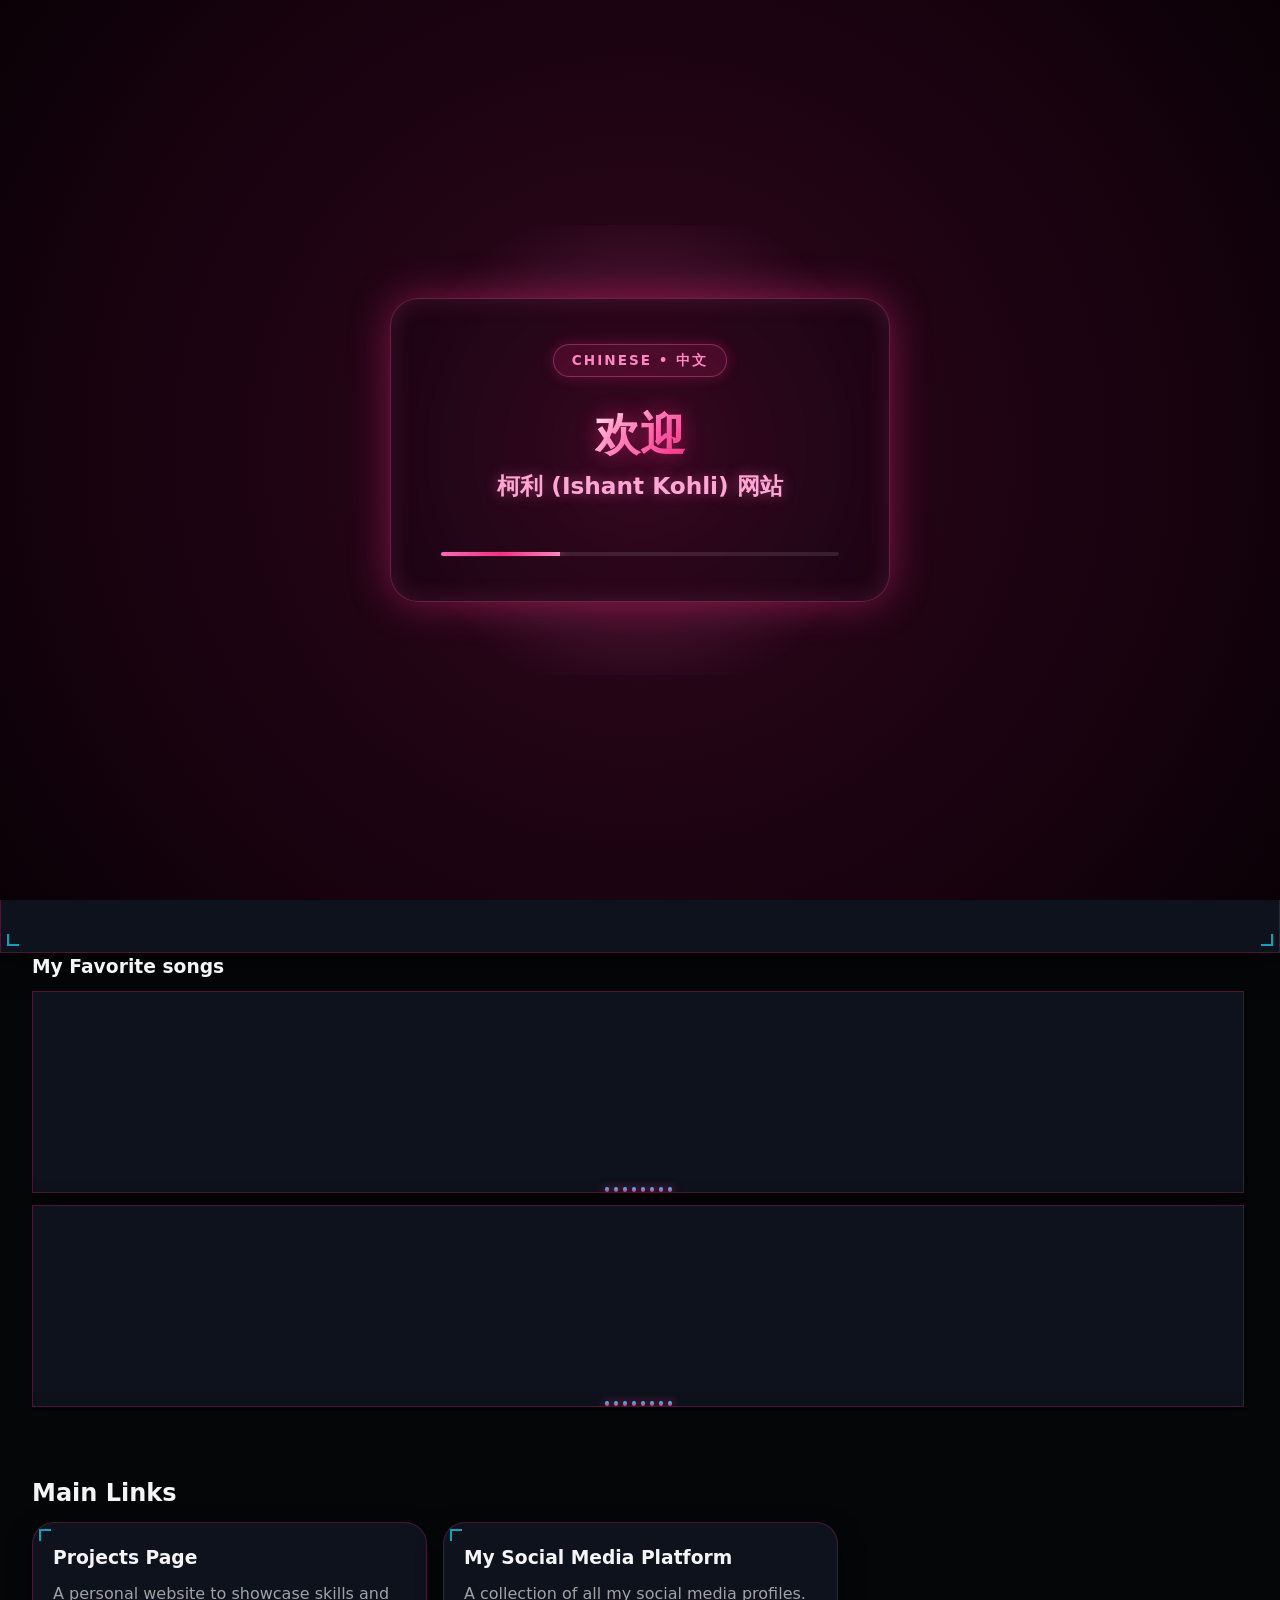
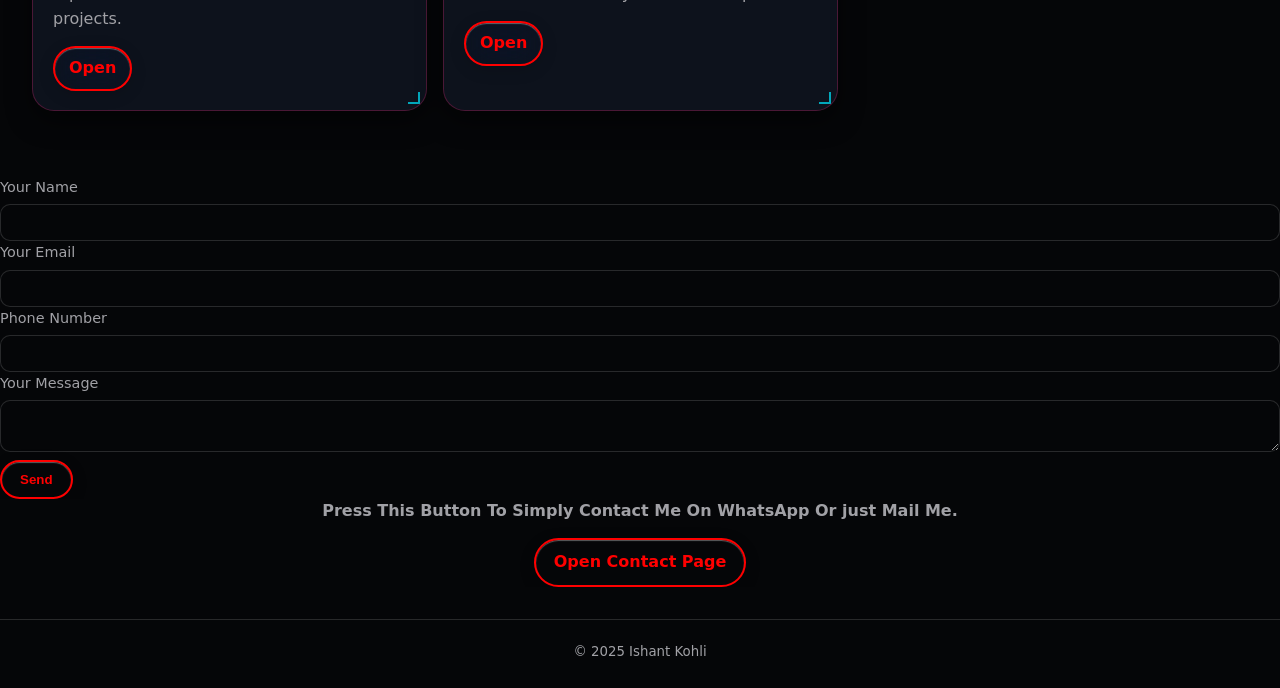
==== commit e8fcc6f1: "Music Updated and project added" ====
--- a/index.html
+++ b/index.html
@@ -144,6 +144,17 @@
 
         <div class="music-card cyber-panel-3d" data-tilt>
           <iframe style="border-radius:12px"
+            src="https://open.spotify.com/embed/track/2R2BBGPapYTsvmGZSjXr0N?utm_source=generator&si=e30a948839c348ae"
+            width="100%" height="152" frameborder="0"
+            allow="autoplay; clipboard-write; encrypted-media; fullscreen; picture-in-picture" loading="lazy">
+          </iframe>
+          <div class="visualizer-3d">
+            <span></span><span></span><span></span><span></span><span></span><span></span><span></span><span></span>
+          </div>
+        </div>
+
+        <div class="music-card cyber-panel-3d" data-tilt>
+          <iframe style="border-radius:12px"
             src="https://open.spotify.com/embed/track/4nFYEl5adm08DcnNala2fc?utm_source=generator&theme=0" width="100%"
             height="152" frameborder="0"
             allow="autoplay; clipboard-write; encrypted-media; fullscreen; picture-in-picture" loading="lazy"
@@ -158,8 +169,29 @@
           <iframe style="border-radius:12px"
             src="https://open.spotify.com/embed/track/0orvncykYQy4mPnIAdhhKM?utm_source=generator&theme=0" width="100%"
             height="152" frameborder="0"
-            allow="autoplay; clipboard-write; encrypted-media; fullscreen; picture-in-picture" loading="lazy"
-            title="Spotify: La Curiosidad">
+            allow="autoplay; clipboard-write; encrypted-media; fullscreen; picture-in-picture" loading="lazy">
+          </iframe>
+          <div class="visualizer-3d">
+            <span></span><span></span><span></span><span></span><span></span><span></span><span></span><span></span>
+          </div>
+        </div>
+
+        <div class="music-card cyber-panel-3d" data-tilt>
+          <iframe style="border-radius:12px"
+            src="https://open.spotify.com/embed/track/5sXq9UvI4ocTiCDjZRPp3w?utm_source=generator&si=c21f5872b137437a"
+            width="100%" height="152" frameborder="0"
+            allow="autoplay; clipboard-write; encrypted-media; fullscreen; picture-in-picture" loading="lazy">
+          </iframe>
+          <div class="visualizer-3d">
+            <span></span><span></span><span></span><span></span><span></span><span></span><span></span><span></span>
+          </div>
+        </div>
+
+        <div class="music-card cyber-panel-3d" data-tilt>
+          <iframe style="border-radius:12px"
+            src="https://open.spotify.com/embed/track/50q6ojOkbr0IKpDrjoLBX7?utm_source=generator&si=4ef7ad12d1a440de"
+            width="100%" height="152" frameborder="0"
+            allow="autoplay; clipboard-write; encrypted-media; fullscreen; picture-in-picture" loading="lazy">
           </iframe>
           <div class="visualizer-3d">
             <span></span><span></span><span></span><span></span><span></span><span></span><span></span><span></span>
--- a/style2.css
+++ b/style2.css
@@ -28,33 +28,35 @@
 }
 
 :root.light-theme {
-  --bg: #757575;
-  --panel: #757575;
-  --text: #121316;
-  --muted: #3d434d;
-  --card: #757575;
-  --border: rgba(0, 0, 0, .15);
-  --glass-bg: linear-gradient(135deg, rgba(255, 255, 255, 0.6), rgba(255, 255, 255, 0.2));
-  --glass-border: rgba(255, 255, 255, 0.5);
+  --bg: #e4e7eb;
+  --panel: rgba(255, 255, 255, 0.45);
+  --text: #1d1d1f;
+  --muted: #6e6e73;
+  --card: rgba(255, 255, 255, 0.55);
+  --border: rgba(255, 255, 255, 0.7);
+  --glass-bg: linear-gradient(135deg, rgba(255, 255, 255, 0.65), rgba(255, 255, 255, 0.25));
+  --glass-border: rgba(255, 255, 255, 0.6);
   --glass-shadow: rgba(0, 0, 0, 0.08);
+  --liquid-specular: rgba(255, 255, 255, 0.85);
 }
 
 
 :root {
-  --bg: #0a0a0a;
-  --panel: #121316;
-  --text: #e8ecf1;
-  --muted: #9aa3b2;
-  --accent: #ff6b6b;
-  --card: #16181d;
-  --border: rgba(255, 255, 255, .08);
-  --glass-bg: linear-gradient(135deg, rgba(255, 255, 255, 0.15), rgba(255, 255, 255, 0.02));
-  --glass-border: rgba(255, 255, 255, 0.15);
-  --glass-shadow: rgba(0, 0, 0, 0.3);
-
-  --neon-pink: #ff3cac;
-  --neon-green: #39ff14;
-  --neon-blue: #00e7ff;
+  --bg: #050608;
+  --panel: rgba(26, 30, 44, 0.4);
+  --text: #f5f5f7;
+  --muted: #a1a1a6;
+  --accent: #2997ff;
+  --card: rgba(255, 255, 255, 0.06);
+  --border: rgba(255, 255, 255, 0.14);
+  --glass-bg: linear-gradient(135deg, rgba(255, 255, 255, 0.16) 0%, rgba(255, 255, 255, 0.03) 100%);
+  --glass-border: rgba(255, 255, 255, 0.2);
+  --glass-shadow: rgba(0, 0, 0, 0.35);
+  --liquid-specular: rgba(255, 255, 255, 0.35);
+
+  --neon-pink: #ff375f;
+  --neon-green: #30d158;
+  --neon-blue: #0a84ff;
 
   --container: 1100px;
 }
@@ -130,13 +132,13 @@
   max-width: calc(100vw - 24px);
   margin: 0;
   box-sizing: border-box;
-  border-radius: 50px;
-  background: rgba(12, 14, 22, 0.94);
-  backdrop-filter: blur(10px);
-  -webkit-backdrop-filter: blur(10px);
+  border-radius: 9999px;
+  background: rgba(20, 24, 35, 0.45);
+  backdrop-filter: blur(28px) saturate(190%);
+  -webkit-backdrop-filter: blur(28px) saturate(190%);
   border: 1px solid var(--glass-border);
-  box-shadow: 0 8px 32px var(--glass-shadow), inset 0 1px 2px rgba(255, 255, 255, 0.1);
-  transition: background 0.3s ease, border 0.3s ease, box-shadow 0.3s ease;
+  box-shadow: 0 16px 40px rgba(0, 0, 0, 0.25), inset 0 1px 1px var(--liquid-specular);
+  transition: all 0.3s cubic-bezier(0.16, 1, 0.3, 1);
 }
 
 .header-inner {
@@ -326,9 +328,18 @@
 
 .card {
   background: var(--card);
+  backdrop-filter: blur(24px) saturate(180%);
+  -webkit-backdrop-filter: blur(24px) saturate(180%);
   border: 1px solid var(--border);
-  border-radius: 14px;
-  padding: 16px;
+  border-radius: 22px;
+  padding: 20px;
+  box-shadow: 0 10px 30px rgba(0, 0, 0, 0.2), inset 0 1px 1px var(--liquid-specular);
+  transition: transform 0.3s cubic-bezier(0.16, 1, 0.3, 1), box-shadow 0.3s cubic-bezier(0.16, 1, 0.3, 1);
+}
+
+.card:hover {
+  transform: translateY(-4px);
+  box-shadow: 0 18px 45px rgba(0, 0, 0, 0.3), inset 0 1px 1.5px var(--liquid-specular);
 }
 
 @media (max-width:900px) {
@@ -391,14 +402,23 @@
   display: inline-flex;
   align-items: center;
   justify-content: center;
-  padding: 10px 18px;
-  border-radius: 999px;
+  padding: 10px 20px;
+  border-radius: 9999px;
   font-weight: 600;
-  color: var(--bg);
-  background: var(--text);
+  color: var(--text);
+  background: var(--card);
+  backdrop-filter: blur(20px) saturate(180%);
+  -webkit-backdrop-filter: blur(20px) saturate(180%);
+  border: 1px solid var(--border);
+  box-shadow: 0 4px 16px rgba(0, 0, 0, 0.15), inset 0 1px 1px var(--liquid-specular);
   text-decoration: none;
-  border: none;
   cursor: pointer;
+  transition: all 0.25s cubic-bezier(0.16, 1, 0.3, 1);
+}
+
+.btn:hover {
+  transform: scale(1.03);
+  box-shadow: 0 8px 24px rgba(0, 0, 0, 0.25), inset 0 1px 2px var(--liquid-specular);
 }
 
 .btn.small {
--- a/style2.css
+++ b/style2.css
@@ -28,33 +28,35 @@
 }
 
 :root.light-theme {
-  --bg: #757575;
-  --panel: #757575;
-  --text: #121316;
-  --muted: #3d434d;
-  --card: #757575;
-  --border: rgba(0, 0, 0, .15);
-  --glass-bg: linear-gradient(135deg, rgba(255, 255, 255, 0.6), rgba(255, 255, 255, 0.2));
-  --glass-border: rgba(255, 255, 255, 0.5);
+  --bg: #e4e7eb;
+  --panel: rgba(255, 255, 255, 0.45);
+  --text: #1d1d1f;
+  --muted: #6e6e73;
+  --card: rgba(255, 255, 255, 0.55);
+  --border: rgba(255, 255, 255, 0.7);
+  --glass-bg: linear-gradient(135deg, rgba(255, 255, 255, 0.65), rgba(255, 255, 255, 0.25));
+  --glass-border: rgba(255, 255, 255, 0.6);
   --glass-shadow: rgba(0, 0, 0, 0.08);
+  --liquid-specular: rgba(255, 255, 255, 0.85);
 }
 
 
 :root {
-  --bg: #0a0a0a;
-  --panel: #121316;
-  --text: #e8ecf1;
-  --muted: #9aa3b2;
-  --accent: #ff6b6b;
-  --card: #16181d;
-  --border: rgba(255, 255, 255, .08);
-  --glass-bg: linear-gradient(135deg, rgba(255, 255, 255, 0.15), rgba(255, 255, 255, 0.02));
-  --glass-border: rgba(255, 255, 255, 0.15);
-  --glass-shadow: rgba(0, 0, 0, 0.3);
-
-  --neon-pink: #ff3cac;
-  --neon-green: #39ff14;
-  --neon-blue: #00e7ff;
+  --bg: #050608;
+  --panel: rgba(26, 30, 44, 0.4);
+  --text: #f5f5f7;
+  --muted: #a1a1a6;
+  --accent: #2997ff;
+  --card: rgba(255, 255, 255, 0.06);
+  --border: rgba(255, 255, 255, 0.14);
+  --glass-bg: linear-gradient(135deg, rgba(255, 255, 255, 0.16) 0%, rgba(255, 255, 255, 0.03) 100%);
+  --glass-border: rgba(255, 255, 255, 0.2);
+  --glass-shadow: rgba(0, 0, 0, 0.35);
+  --liquid-specular: rgba(255, 255, 255, 0.35);
+
+  --neon-pink: #ff375f;
+  --neon-green: #30d158;
+  --neon-blue: #0a84ff;
 
   --container: 1100px;
 }
@@ -130,13 +132,13 @@
   max-width: calc(100vw - 24px);
   margin: 0;
   box-sizing: border-box;
-  border-radius: 50px;
-  background: rgba(12, 14, 22, 0.94);
-  backdrop-filter: blur(10px);
-  -webkit-backdrop-filter: blur(10px);
+  border-radius: 9999px;
+  background: rgba(20, 24, 35, 0.45);
+  backdrop-filter: blur(28px) saturate(190%);
+  -webkit-backdrop-filter: blur(28px) saturate(190%);
   border: 1px solid var(--glass-border);
-  box-shadow: 0 8px 32px var(--glass-shadow), inset 0 1px 2px rgba(255, 255, 255, 0.1);
-  transition: background 0.3s ease, border 0.3s ease, box-shadow 0.3s ease;
+  box-shadow: 0 16px 40px rgba(0, 0, 0, 0.25), inset 0 1px 1px var(--liquid-specular);
+  transition: all 0.3s cubic-bezier(0.16, 1, 0.3, 1);
 }
 
 .header-inner {
@@ -326,9 +328,18 @@
 
 .card {
   background: var(--card);
+  backdrop-filter: blur(24px) saturate(180%);
+  -webkit-backdrop-filter: blur(24px) saturate(180%);
   border: 1px solid var(--border);
-  border-radius: 14px;
-  padding: 16px;
+  border-radius: 22px;
+  padding: 20px;
+  box-shadow: 0 10px 30px rgba(0, 0, 0, 0.2), inset 0 1px 1px var(--liquid-specular);
+  transition: transform 0.3s cubic-bezier(0.16, 1, 0.3, 1), box-shadow 0.3s cubic-bezier(0.16, 1, 0.3, 1);
+}
+
+.card:hover {
+  transform: translateY(-4px);
+  box-shadow: 0 18px 45px rgba(0, 0, 0, 0.3), inset 0 1px 1.5px var(--liquid-specular);
 }
 
 @media (max-width:900px) {
@@ -391,14 +402,23 @@
   display: inline-flex;
   align-items: center;
   justify-content: center;
-  padding: 10px 18px;
-  border-radius: 999px;
+  padding: 10px 20px;
+  border-radius: 9999px;
   font-weight: 600;
-  color: var(--bg);
-  background: var(--text);
+  color: var(--text);
+  background: var(--card);
+  backdrop-filter: blur(20px) saturate(180%);
+  -webkit-backdrop-filter: blur(20px) saturate(180%);
+  border: 1px solid var(--border);
+  box-shadow: 0 4px 16px rgba(0, 0, 0, 0.15), inset 0 1px 1px var(--liquid-specular);
   text-decoration: none;
-  border: none;
   cursor: pointer;
+  transition: all 0.25s cubic-bezier(0.16, 1, 0.3, 1);
+}
+
+.btn:hover {
+  transform: scale(1.03);
+  box-shadow: 0 8px 24px rgba(0, 0, 0, 0.25), inset 0 1px 2px var(--liquid-specular);
 }
 
 .btn.small {
